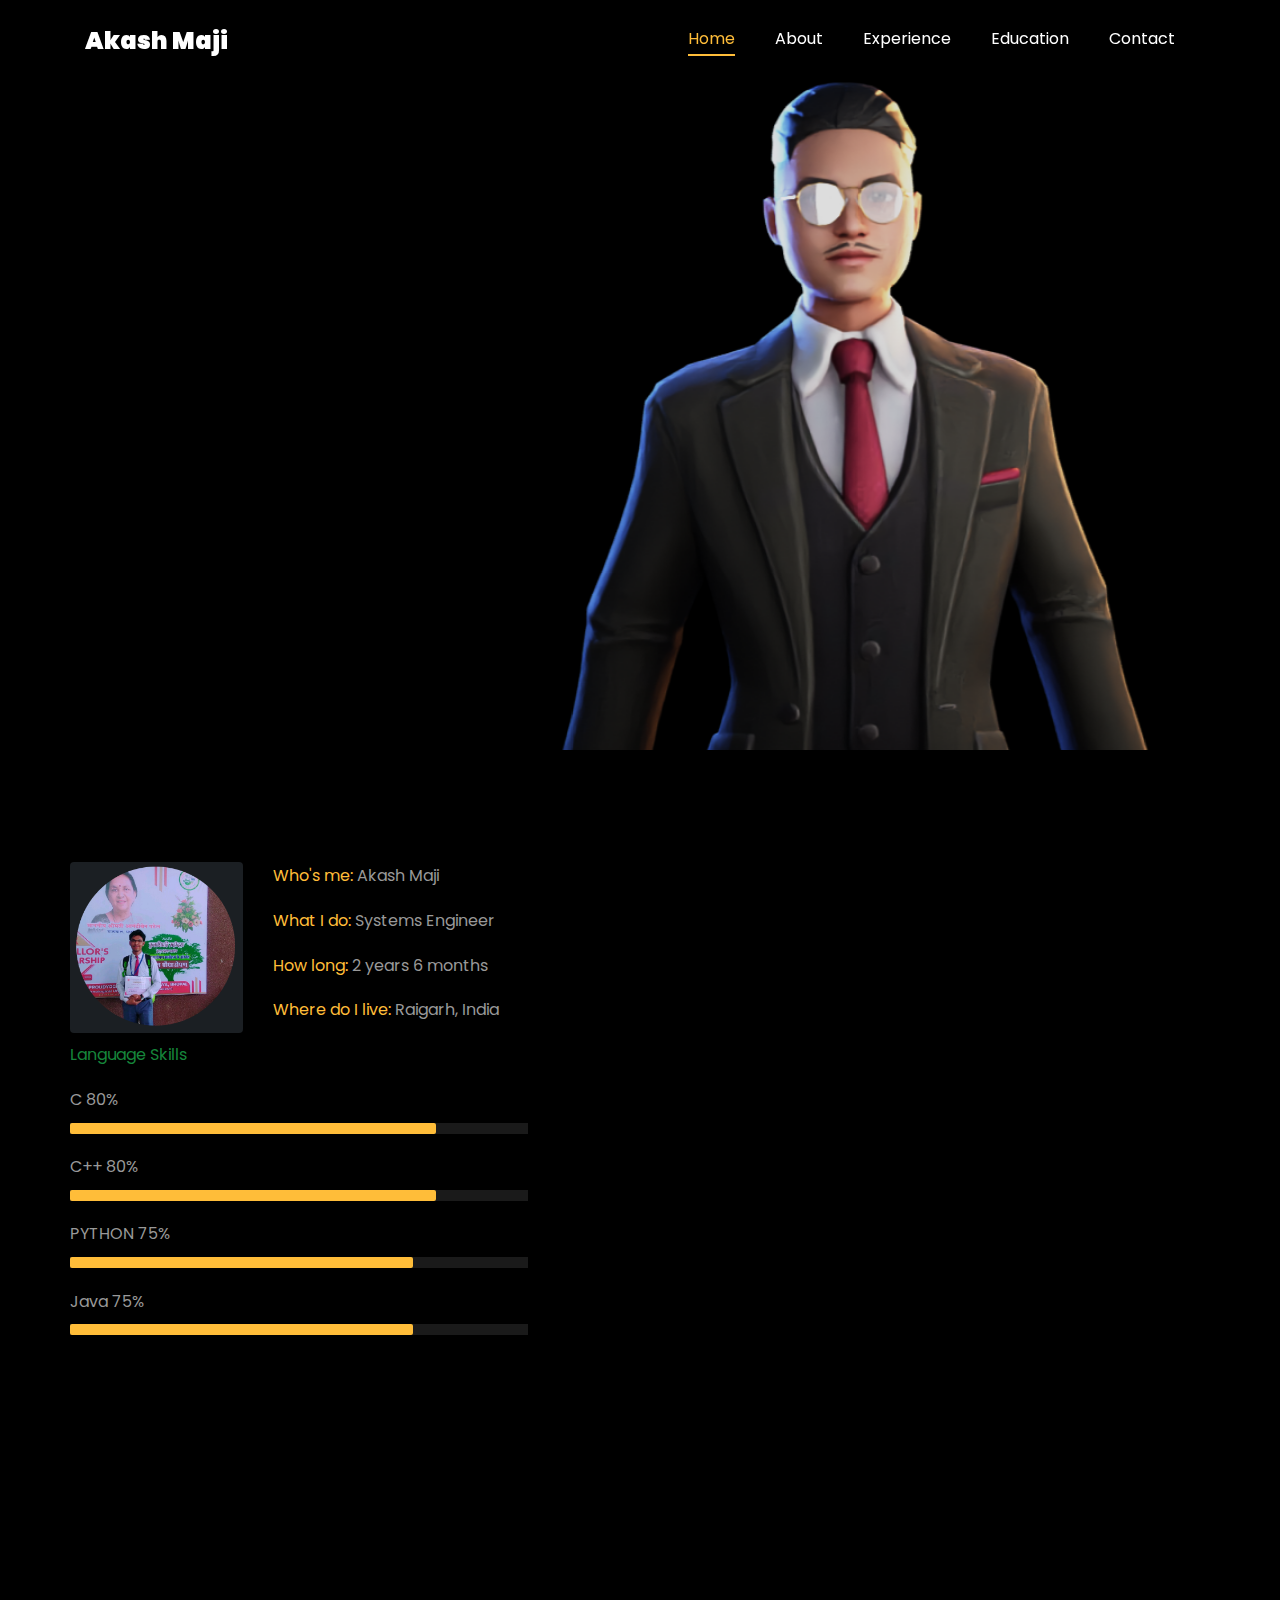
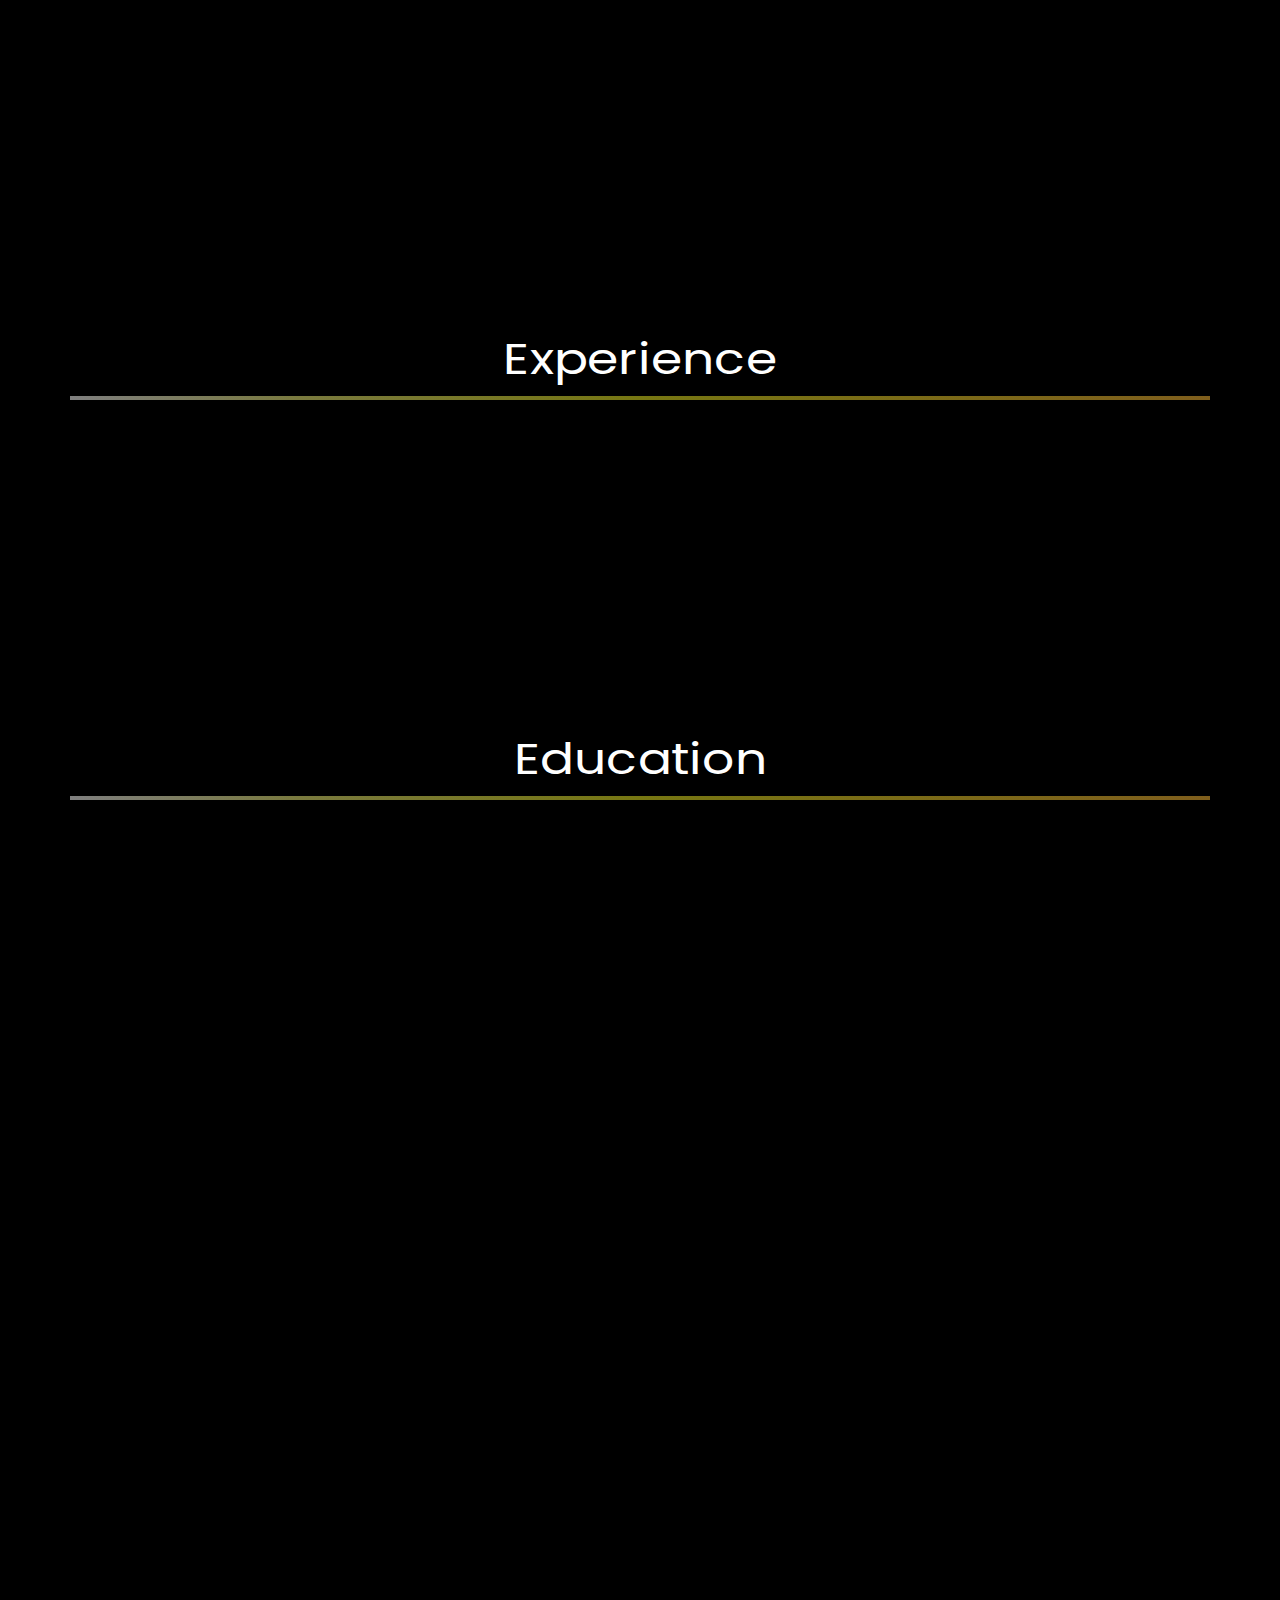
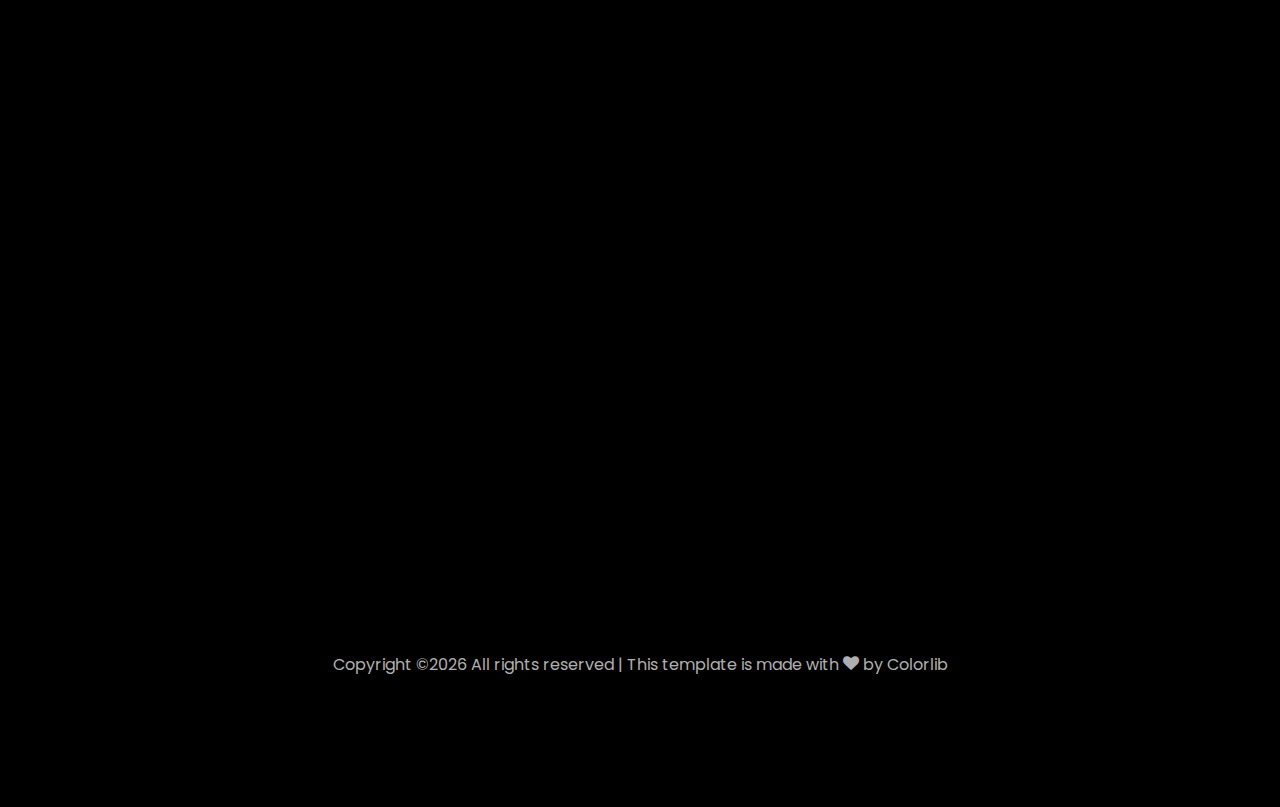
==== index.html @ e478dc2d "Website Changes" ====
<!DOCTYPE html>
<html lang="en">
  <head>
    <title>Akash Maji</title>
    <meta charset="utf-8">
    <meta name="viewport" content="width=device-width, initial-scale=1, shrink-to-fit=no">
    
    <link href="https://fonts.googleapis.com/css?family=Poppins:100,200,300,400,500,600,700,800,900" rel="stylesheet">

    <link rel="stylesheet" href="css/open-iconic-bootstrap.min.css">
    <link rel="stylesheet" href="css/animate.css">
    
    <link rel="stylesheet" href="css/owl.carousel.min.css">
    <link rel="stylesheet" href="css/owl.theme.default.min.css">
    <link rel="stylesheet" href="css/magnific-popup.css">

    <link rel="stylesheet" href="css/aos.css">

    <link rel="stylesheet" href="css/ionicons.min.css">
    
    <link rel="stylesheet" href="css/flaticon.css">
    <link rel="stylesheet" href="css/icomoon.css">
    <link rel="stylesheet" href="css/style.css">



<style>

/*======================================
//--//-->   ABOUT
======================================*/

.about-mf .box-shadow-full {
  padding-top: 4rem;
  padding-bottom: 4rem;
}

.about-mf .about-img {
  margin-bottom: 2rem;
}

.about-mf .about-img img {
  margin-left: 10px;
}


.skill-mf .progress {
  /* background-color: #cde1f8; */
  margin: .5rem 0 1.2rem 0;
  border-radius: 0;
  height: .7rem;
}

.skill-mf .progress .progress-bar {
  height: .7rem;
  background-color: #ffbd39;
}


/* Animation styles */
#typing-animation {
  position: relative;
  font-size: 30px;
  font-weight: bold;
  color: rgb(255, 255, 255);
  overflow: hidden;
  white-space: nowrap;
  animation: typing 3s steps(20, end) infinite;
}

#typing-animation:before {
  content: "";
  /* position: absolute; */
  top: 0;
  left: 0;
  width: 0;
  height: 100%;
  background-color: #ccc;
  animation: typing-cursor 0.5s ease-in-out infinite;
}

@keyframes typing {
  from {
    width: 0;
  }
  to {
    width: 100%;
  }
}

@keyframes typing-cursor {
  from {
    width: 5px;
  }
  to {
    width: 0;
  }
}


/* project image zoom effect */

.zoom-effect {
  overflow: hidden;
  transition: transform 0.3s ease-out;
}

.zoom-effect:hover {
  transform: scale(1.1);
}


</style>


  </head>
  <body data-spy="scroll" data-target=".site-navbar-target" data-offset="300">
	  
	  
    <nav class="navbar navbar-expand-lg navbar-dark ftco_navbar ftco-navbar-light site-navbar-target" id="ftco-navbar">
	    <div class="container">
	      <a class="navbar-brand" href="index.html">Akash Maji</a>
	      <button class="navbar-toggler js-fh5co-nav-toggle fh5co-nav-toggle" type="button" data-toggle="collapse" data-target="#ftco-nav" aria-controls="ftco-nav" aria-expanded="false" aria-label="Toggle navigation">
	        <span class="oi oi-menu"></span> Menu
	      </button>

	      <div class="collapse navbar-collapse" id="ftco-nav">
	        <ul class="navbar-nav nav ml-auto">
	          <li class="nav-item"><a href="#home-section" class="nav-link"><span>Home</span></a></li>
	          <li class="nav-item"><a href="#about-section" class="nav-link"><span>About</span></a></li>
	          <li class="nav-item"><a href="#resume-section" class="nav-link"><span>Experience</span></a></li>
	          <li class="nav-item"><a href="#project-section" class="nav-link"><span>Education</span></a></li>
	          <li class="nav-item"><a href="#contact-section" class="nav-link"><span>Contact</span></a></li>
	        </ul>
	      </div>
	    </div>
	  </nav>
	  <section id="home-section" class="hero">
		  <div class="home-slider  owl-carousel">
	       <div class="slider-item ">
	      	<div class="overlay"></div>
	         <div class="container">
	          <div class="row d-md-flex no-gutters slider-text align-items-end justify-content-end" data-scrollax-parent="true">
	          	<div class="one-third js-fullheight order-md-last img" style="background-image:url(images/avatar.png);">
	          	 <div class="overlay"></div>
	          	</div>
		          <div class="one-forth d-flex  align-items-center ftco-animate" data-scrollax=" properties: { translateY: '70%' }">
		          	<div class="text">
		          		<span class="subheading">Namaste!</span>
			            <h1 class="mb-4 mt-3">I'm <span>Akash Maji</span></h1>

						<!-- Element to contain animated typing -->
						<span id="typing-animation"></span>

						<script>

						// Initialize the typing animation
						const typingAnimationElement = document.getElementById('typing-animation');

						// Create an array of typing text
						const typingTexts = [
						'Computer Science Engineer ',
						'Systems Engineer ',
						'Hobbyist   ',
						];

						// Create a function to display the typing animation for a given text
						function playTypingAnimation(text) {
						// Loop through each character and add it to the element
						for (let i = 0; i < text.length; i++) {
							setTimeout(() => {
							typingAnimationElement.textContent += text[i];
							}, i * 200); // Increase the delay to slow down the typing animation
						}

						// Once the animation is complete, reset the text and start over
						setTimeout(() => {
							typingAnimationElement.textContent = '';
							playTypingAnimation(typingTexts[(typingTexts.indexOf(text) + 1) % typingTexts.length]);
						}, text.length * 200);
						}

						// Start the typing animation loop
						playTypingAnimation(typingTexts[0]);

						</script>

						<br>
						<br>
			            <h2>A Software Engineer</h2>
						<!-- <h2 class="d-flex" style="margin-bottom: 0">With over 5 years of experience</h2> -->
						<!-- <br> -->
			            <p>
							<!-- <a href="https://www.youtube.com/@RishabhMishraOfficial" class="btn btn-primary py-3 px-4">YouTube</a>  -->
							<!-- <a href="https://github.com/akashmaji946" class="btn btn-primary py-3 px-4">My GitHub Profile</a></p> -->
							<a href="https://www.linkedin.com/in/akashmaji946/" class="btn btn-primary py-3 px-3">LinkedIn Profile</a></p>
		            </div>
		          </div>
	        	</div>
	        </div>
	      </div>
		</div>
    </section>



    <section class="ftco-about img ftco-section ftco-no-pb" id="about-section">
    	<div class="container">
			<div class="row">
				<div class="row d-flex align-items-stretch">
				<!-- <div class="row d-flex"> -->
					<div class="col-md-6 col-lg-5 d-flex">
						<div class="img-about img d-flex align-items-stretch">
							<div class="overlay">
								<div class="row">
									<div class="col-sm-6 col-md-5">
									  <div class="about-img">
										<img src="images/about.png" class="img-fluid rounded b-shadow-a" alt="">
									  </div>
									</div>
									<!-- Details next to profile image -->
									<div class="col-sm-6 col-md-7">
									  <div class="about-info">
										<p><span class="title-s" style="color:#ffbd39">Who's me: </span> <span>Akash Maji</span></p>
										<p><span class="title-s" style="color:#ffbd39">What I do: </span> <span>Systems Engineer</span></p>
										<p><span class="title-s" style="color:#ffbd39">How long: </span> <span>2 years 6 months</span></p>
										<p><span class="title-s" style="color:#ffbd39">Where do I live: </span> <span>Raigarh, India</span></p>
									  </div>
									</div>
								  </div>

								<div class="skill-mf">
									<p class="title-s" style="color:#16863b">Language Skills</p>
									<span>C</span> <span class="pull-right">80%</span>
									<div class="progress">
										<div class="progress-bar" role="progressbar" style="width: 80%;" aria-valuenow="95" aria-valuemin="0"
											aria-valuemax="100"></div>
									</div>

									<span>C++</span> <span class="pull-right">80%</span>
									<div class="progress">
										<div class="progress-bar" role="progressbar" style="width: 80%;" aria-valuenow="95" aria-valuemin="0"
											aria-valuemax="100"></div>
									</div>
									
									<span>PYTHON</span> <span class="pull-right">75%</span>
									<div class="progress">
										<div class="progress-bar" role="progressbar" style="width: 75%" aria-valuenow="85" aria-valuemin="0"
											aria-valuemax="100"></div>
									</div>
									
									<span>Java</span> <span class="pull-right">75%</span>
									<div class="progress">
										<div class="progress-bar" role="progressbar" style="width: 75%" aria-valuenow="90" aria-valuemin="0"
											aria-valuemax="100"></div>
									</div>
									
									
								</div>
							</div>
						</div>
					</div>
					
					<div class="col-md-6 col-lg-7 pl-lg-5 pb-5">
						<div class="row justify-content-start pb-3">
							<div class="col-md-12 heading-section ftco-animate">
								
								<h1 class="big">About</h1>
								<h2 class="mb-4">About Me</h2>
								
								<p> Systems Engineer @ TCS Digital | Technocrat @ Technocrats TIT Group | OCAJP Certified | 2 x Oracle Cloud Certified | 1 x Microsoft Azure Certified | ML & DS Enthusiast</p>
								<ul class="about-info mt-4 px-md-0 px-2">
									<li class="d-flex"><span>Job Profile:</span> <span>Systems Engineer</span></li>
									<li class="d-flex"><span>Job Domain:</span> <span>CMI (Communication, Media & Information)</span></li>
									<li class="d-flex"><span>Education:</span> <span style="color:#05bcc9">Bachelor of Technology in Computer Science</span></li>
									<li class="d-flex"><span>Language:</span> <span>English, Hindi, Bengali</span></li>
									<li class="d-flex"><span>Dev Tools:</span> <span>VS Code, Intellij, STS</span></li>
									<li class="d-flex"><span>Minor Skills:</span> <span>Cloud, Git</span></li>
									<li class="d-flex"><span>Interest:</span> <span>Computer Science, Teaching, Reading</span></li>
									
								</ul>
							</div>
						</div>


						<div class="counter-wrap ftco-animate d-flex mt-md-3">
							<div class="text">
								<p class="mb-4">
									<span class="number" data-number="45">0</span> <span>+</span>
									<span>&nbsp; GitHub Repos Created</span>
								</p>
								
								<p><a href="https://github.com/akashmaji946" class="btn btn-primary py-3 px-4">My GitHub Profile</a></p>
							</div>
						</div>
					</div>
				</div>
			</div>
		</div>
    </section>



	
    <section class="ftco-section ftco-no-pb" id="resume-section">
    	<div class="container">
    		<div class="row justify-content-center pb-5">
          <div class="col-md-10 heading-section text-center ftco-animate">
          	<h1 class="big big-2">Know Me</h1>
            <h2 class="mb-4">Know Me</h2>
            <p>Graduate Computer Science Engineer @ Technocrats Institute of Technology and Science | Systems Engineer @ TCS Digital | Tech Enthusiast | Passionate Learner and Educationist and Hobbyist | Cloud; AI/ML; Data Science; Data Analysis | Believe In Almighty</p>
          </div>
        </div>

		<div class="row">
			<h1 class="big-4">Experience</h1>
			<div class="underline"></div>
		</div>
		<br>
		
		<div class="row">
				<div class="col-md-6">


				</div>

				<div class="col-md-6">
					<div class="resume-wrap ftco-animate">
						<span class="date">Aug 2021 - Present</span>
						<h2>System Engineer</h2>
						<span class="position">Tata Consultancy Services |  Full-time</span>
						<span class="position">Indore, Madhya Pradesh, India</span>
					</div>

				</div>
			</div>
			

		<br>
		<br>

		<div class="row" id="edu-section">
			<h1 class="big-4">Education</h1>
			<div class="underline"></div>
		</div>
		<br>
		
			<div class="row">
    			<div class="col-md-6">
    				<div class="resume-wrap ftco-animate">
    					<span class="date">2017-2021</span>
    					<h2>Bachelor of Technology</h2>
    					<span class="position">Rajiv Gandhi Technological University, Bhopal</span>
    					<p class="mt-4">Grade: First class distinction.</p>
    				</div>
    			</div>

    			<div class="col-md-6">
    				<div class="resume-wrap ftco-animate">
    					<span class="date">2015-2017</span>
    					<h2>Higher Secondary School</h2>
    					<span class="position">Krishna Public School, Bhilai</span>
    					<p class="mt-4">Grade: First class distinction.</p>
    				</div>
				</div>
    		</div>

    		<div class="row justify-content-center mt-5">
    			<div class="col-md-6 text-center ftco-animate">
    				<p><a href="#" class="btn btn-primary py-4 px-5">Go To Top</a></p>
    			</div>
    		</div>
    	</div>
    </section>

 
    <section class="ftco-section contact-section ftco-no-pb" id="contact-section">
      <div class="container">
      	<div class="row justify-content-center mb-5 pb-3">
          <div class="col-md-7 heading-section text-center ftco-animate">
            <h1 class="big big-2">Contact</h1>
            <h2 class="mb-4">Contact Me</h2>
            <p>Below are the details to reach out to me!</p>
          </div>
        </div>

        <div class="row d-flex contact-info mb-5">
          <div class="col-md-6 col-lg-3 d-flex ftco-animate">
          	<div class="align-self-stretch box p-4 text-center">
          		<div class="icon d-flex align-items-center justify-content-center">
          			<span class="icon-map-signs"></span>
          		</div>
          		<h3 class="mb-4">Address</h3>
	            <p>Raigarh, India</p>
	          </div>
          </div>
          <div class="col-md-6 col-lg-3 d-flex ftco-animate">
          	<div class="align-self-stretch box p-4 text-center">
          		<div class="icon d-flex align-items-center justify-content-center">
          			<span class="icon-phone2"></span>
          		</div>
          		<h3 class="mb-4">Contact Number</h3>
	            <p><a href="tel://0101010101">+ 91-9131697371</a></p>
	          </div>
          </div>
          <div class="col-md-6 col-lg-3 d-flex ftco-animate">
          	<div class="align-self-stretch box p-4 text-center">
          		<div class="icon d-flex align-items-center justify-content-center">
          			<span class="icon-paper-plane"></span>
          		</div>
          		<h3 class="mb-4">Email Address</h3>
	            <p><a href="mailto:info@yoursite.com">akashmaji946@gmail.com</a></p>
	          </div>
          </div>
          <div class="col-md-6 col-lg-3 d-flex ftco-animate">
          	<div class="align-self-stretch box p-4 text-center">
          		<div class="icon d-flex align-items-center justify-content-center">
          			<span class="icon-globe"></span>
          		</div>
          		<h3 class="mb-4">Download Resume</h3>
	            <p><a href="https://drive.google.com/file/d/19h0nJ-nstOkYVUGF7LP3Ba_CGFflJNrq/view?usp=sharing">GDrive Link</a></p>
	          </div>
          </div>

		  <div class="container">
			<br>
			<br>
			<div class="row justify-content-center">
				<div class="col-md-7 ftco-animate text-center">
					<h2>Have a<span> Question?  </span> <a href="https://forms.gle/mdHUtSHmraERFZBy7" class="btn btn-primary py-3 px-5">Click Here</a> </h2>
				</div>
			</div>
				<br>
					<ul class="ftco-footer-social list-unstyled d-flex justify-content-center align-items-center mb-0">
					  <li class="ftco-animate normal-txt">Find me on  </li>
					  <!-- <li class="ftco-animate"><a href="https://www.youtube.com/@RishabhMishraOfficial"><span class="icon-youtube"></span></a></li> -->
					  <li class="ftco-animate"><a href="https://www.linkedin.com/in/akashmaji946/"><span class="icon-linkedin"></span></a></li>  
					  <!-- <li class="ftco-animate"><a href="https://twitter.com/rishabhnmishra"><span class="icon-twitter"></span></a></li> -->
					  <li class="ftco-animate"><a href="https://facebook.com/akashmaji7771"><span class="icon-facebook"></span></a></li>
				      <!-- <li class="ftco-animate"><a href="https://www.instagram.com/rishabhnmishra/"><span class="icon-instagram"></span></a></li> -->
					</ul>
				<br>
		   </div>
   </div>
 </section>


 
	
    <footer class="ftco-footer ftco-section">
		<div class="container">
		  <div class="row">
			<div class="col-md-12 text-center">
  
			  <p><!-- Link back to Colorlib can't be removed. Template is licensed under CC BY 3.0. -->
	Copyright &copy;<script>document.write(new Date().getFullYear());</script> All rights reserved | This template is made with <i class="icon-heart color-danger" aria-hidden="true"></i> by <a href="https://colorlib.com" target="_blank">Colorlib</a>
	<!-- Link back to Colorlib can't be removed. Template is licensed under CC BY 3.0. --></p>
			</div>
		  </div>
		</div>
	  </footer>


  <!-- loader -->
  <div id="ftco-loader" class="show fullscreen"><svg class="circular" width="48px" height="48px"><circle class="path-bg" cx="24" cy="24" r="22" fill="none" stroke-width="4" stroke="#eeeeee"/><circle class="path" cx="24" cy="24" r="22" fill="none" stroke-width="4" stroke-miterlimit="10" stroke="#F96D00"/></svg></div>


  <script src="js/jquery.min.js"></script>
  <script src="js/jquery-migrate-3.0.1.min.js"></script>
  <script src="js/popper.min.js"></script>
  <script src="js/bootstrap.min.js"></script>
  <script src="js/jquery.easing.1.3.js"></script>
  <script src="js/jquery.waypoints.min.js"></script>
  <script src="js/jquery.stellar.min.js"></script>
  <script src="js/owl.carousel.min.js"></script>
  <script src="js/jquery.magnific-popup.min.js"></script>
  <script src="js/aos.js"></script>
  <script src="js/jquery.animateNumber.min.js"></script>
  <script src="js/scrollax.min.js"></script>
  
  <script src="js/main.js"></script>
    
  </body>
</html>
---- css/flaticon.css ----
/*
  	Flaticon icon font: Flaticon
  	Creation date: 04/01/2019 13:45
  	*/


@font-face {
  font-family: "Flaticon";
  src: url("../fonts/flaticon/font/Flaticon.eot");
  src: url("../fonts/flaticon/font/Flaticon.eot?#iefix") format("embedded-opentype"),
       url("../fonts/flaticon/font/Flaticon.woff") format("woff"),
       url("../fonts/flaticon/font/Flaticon.ttf") format("truetype"),
       url("../fonts/flaticon/font/Flaticon.svg#Flaticon") format("svg");
  font-weight: normal;
  font-style: normal;
}

@media screen and (-webkit-min-device-pixel-ratio:0) {
  @font-face {
    font-family: "Flaticon";
    src: url("../fonts/flaticon/font/Flaticon.svg#Flaticon") format("svg");
  }
}

[class^="flaticon-"]:before, [class*=" flaticon-"]:before,
[class^="flaticon-"]:after, [class*=" flaticon-"]:after {   
  font-family: Flaticon;
  font-style: normal;
  font-weight: normal;
  font-variant: normal;
  text-transform: none;
  line-height: 1;

  /* Better Font Rendering =========== */
  -webkit-font-smoothing: antialiased;
  -moz-osx-font-smoothing: grayscale;
}

.flaticon-ideas:before { content: "\f100"; }
.flaticon-flasks:before { content: "\f101"; }
.flaticon-analysis:before { content: "\f102"; }
.flaticon-ux-design:before { content: "\f103"; }
.flaticon-web-design:before { content: "\f104"; }
.flaticon-idea:before { content: "\f105"; }
.flaticon-innovation:before { content: "\f106"; }
---- css/icomoon.css ----
@font-face {
  font-family: 'icomoon';
  src:  url('../fonts/icomoon/icomoon.eot?6tt51o');
  src:  url('../fonts/icomoon/icomoon.eot?6tt51o#iefix') format('embedded-opentype'),
    url('../fonts/icomoon/icomoon.ttf?6tt51o') format('truetype'),
    url('../fonts/icomoon/icomoon.woff?6tt51o') format('woff'),
    url('../fonts/icomoon/icomoon.svg?6tt51o#icomoon') format('svg');
  font-weight: normal;
  font-style: normal;
}

[class^="icon-"], [class*=" icon-"] {
  /* use !important to prevent issues with browser extensions that change fonts */
  font-family: 'icomoon' !important;
  speak: none;
  font-style: normal;
  font-weight: normal;
  font-variant: normal;
  text-transform: none;
  line-height: 1;

  /* Better Font Rendering =========== */
  -webkit-font-smoothing: antialiased;
  -moz-osx-font-smoothing: grayscale;
}

.icon-asterisk:before {
  content: "\f069";
}
.icon-plus:before {
  content: "\f067";
}
.icon-question:before {
  content: "\f128";
}
.icon-minus:before {
  content: "\f068";
}
.icon-glass:before {
  content: "\f000";
}
.icon-music:before {
  content: "\f001";
}
.icon-search:before {
  content: "\f002";
}
.icon-envelope-o:before {
  content: "\f003";
}
.icon-heart:before {
  content: "\f004";
}
.icon-star:before {
  content: "\f005";
}
.icon-star-o:before {
  content: "\f006";
}
.icon-user:before {
  content: "\f007";
}
.icon-film:before {
  content: "\f008";
}
.icon-th-large:before {
  content: "\f009";
}
.icon-th:before {
  content: "\f00a";
}
.icon-th-list:before {
  content: "\f00b";
}
.icon-check:before {
  content: "\f00c";
}
.icon-close:before {
  content: "\f00d";
}
.icon-remove:before {
  content: "\f00d";
}
.icon-times:before {
  content: "\f00d";
}
.icon-search-plus:before {
  content: "\f00e";
}
.icon-search-minus:before {
  content: "\f010";
}
.icon-power-off:before {
  content: "\f011";
}
.icon-signal:before {
  content: "\f012";
}
.icon-cog:before {
  content: "\f013";
}
.icon-gear:before {
  content: "\f013";
}
.icon-trash-o:before {
  content: "\f014";
}
.icon-home:before {
  content: "\f015";
}
.icon-file-o:before {
  content: "\f016";
}
.icon-clock-o:before {
  content: "\f017";
}
.icon-road:before {
  content: "\f018";
}
.icon-download:before {
  content: "\f019";
}
.icon-arrow-circle-o-down:before {
  content: "\f01a";
}
.icon-arrow-circle-o-up:before {
  content: "\f01b";
}
.icon-inbox:before {
  content: "\f01c";
}
.icon-play-circle-o:before {
  content: "\f01d";
}
.icon-repeat:before {
  content: "\f01e";
}
.icon-rotate-right:before {
  content: "\f01e";
}
.icon-refresh:before {
  content: "\f021";
}
.icon-list-alt:before {
  content: "\f022";
}
.icon-lock:before {
  content: "\f023";
}
.icon-flag:before {
  content: "\f024";
}
.icon-headphones:before {
  content: "\f025";
}
.icon-volume-off:before {
  content: "\f026";
}
.icon-volume-down:before {
  content: "\f027";
}
.icon-volume-up:before {
  content: "\f028";
}
.icon-qrcode:before {
  content: "\f029";
}
.icon-barcode:before {
  content: "\f02a";
}
.icon-tag:before {
  content: "\f02b";
}
.icon-tags:before {
  content: "\f02c";
}
.icon-book:before {
  content: "\f02d";
}
.icon-bookmark:before {
  content: "\f02e";
}
.icon-print:before {
  content: "\f02f";
}
.icon-camera:before {
  content: "\f030";
}
.icon-font:before {
  content: "\f031";
}
.icon-bold:before {
  content: "\f032";
}
.icon-italic:before {
  content: "\f033";
}
.icon-text-height:before {
  content: "\f034";
}
.icon-text-width:before {
  content: "\f035";
}
.icon-align-left:before {
  content: "\f036";
}
.icon-align-center:before {
  content: "\f037";
}
.icon-align-right:before {
  content: "\f038";
}
.icon-align-justify:before {
  content: "\f039";
}
.icon-list:before {
  content: "\f03a";
}
.icon-dedent:before {
  content: "\f03b";
}
.icon-outdent:before {
  content: "\f03b";
}
.icon-indent:before {
  content: "\f03c";
}
.icon-video-camera:before {
  content: "\f03d";
}
.icon-image:before {
  content: "\f03e";
}
.icon-photo:before {
  content: "\f03e";
}
.icon-picture-o:before {
  content: "\f03e";
}
.icon-pencil:before {
  content: "\f040";
}
.icon-map-marker:before {
  content: "\f041";
}
.icon-adjust:before {
  content: "\f042";
}
.icon-tint:before {
  content: "\f043";
}
.icon-edit:before {
  content: "\f044";
}
.icon-pencil-square-o:before {
  content: "\f044";
}
.icon-share-square-o:before {
  content: "\f045";
}
.icon-check-square-o:before {
  content: "\f046";
}
.icon-arrows:before {
  content: "\f047";
}
.icon-step-backward:before {
  content: "\f048";
}
.icon-fast-backward:before {
  content: "\f049";
}
.icon-backward:before {
  content: "\f04a";
}
.icon-play:before {
  content: "\f04b";
}
.icon-pause:before {
  content: "\f04c";
}
.icon-stop:before {
  content: "\f04d";
}
.icon-forward:before {
  content: "\f04e";
}
.icon-fast-forward:before {
  content: "\f050";
}
.icon-step-forward:before {
  content: "\f051";
}
.icon-eject:before {
  content: "\f052";
}
.icon-chevron-left:before {
  content: "\f053";
}
.icon-chevron-right:before {
  content: "\f054";
}
.icon-plus-circle:before {
  content: "\f055";
}
.icon-minus-circle:before {
  content: "\f056";
}
.icon-times-circle:before {
  content: "\f057";
}
.icon-check-circle:before {
  content: "\f058";
}
.icon-question-circle:before {
  content: "\f059";
}
.icon-info-circle:before {
  content: "\f05a";
}
.icon-crosshairs:before {
  content: "\f05b";
}
.icon-times-circle-o:before {
  content: "\f05c";
}
.icon-check-circle-o:before {
  content: "\f05d";
}
.icon-ban:before {
  content: "\f05e";
}
.icon-arrow-left:before {
  content: "\f060";
}
.icon-arrow-right:before {
  content: "\f061";
}
.icon-arrow-up:before {
  content: "\f062";
}
.icon-arrow-down:before {
  content: "\f063";
}
.icon-mail-forward:before {
  content: "\f064";
}
.icon-share:before {
  content: "\f064";
}
.icon-expand:before {
  content: "\f065";
}
.icon-compress:before {
  content: "\f066";
}
.icon-exclamation-circle:before {
  content: "\f06a";
}
.icon-gift:before {
  content: "\f06b";
}
.icon-leaf:before {
  content: "\f06c";
}
.icon-fire:before {
  content: "\f06d";
}
.icon-eye:before {
  content: "\f06e";
}
.icon-eye-slash:before {
  content: "\f070";
}
.icon-exclamation-triangle:before {
  content: "\f071";
}
.icon-warning:before {
  content: "\f071";
}
.icon-plane:before {
  content: "\f072";
}
.icon-calendar:before {
  content: "\f073";
}
.icon-random:before {
  content: "\f074";
}
.icon-comment:before {
  content: "\f075";
}
.icon-magnet:before {
  content: "\f076";
}
.icon-chevron-up:before {
  content: "\f077";
}
.icon-chevron-down:before {
  content: "\f078";
}
.icon-retweet:before {
  content: "\f079";
}
.icon-shopping-cart:before {
  content: "\f07a";
}
.icon-folder:before {
  content: "\f07b";
}
.icon-folder-open:before {
  content: "\f07c";
}
.icon-arrows-v:before {
  content: "\f07d";
}
.icon-arrows-h:before {
  content: "\f07e";
}
.icon-bar-chart:before {
  content: "\f080";
}
.icon-bar-chart-o:before {
  content: "\f080";
}
.icon-twitter-square:before {
  content: "\f081";
}
.icon-facebook-square:before {
  content: "\f082";
}
.icon-camera-retro:before {
  content: "\f083";
}
.icon-key:before {
  content: "\f084";
}
.icon-cogs:before {
  content: "\f085";
}
.icon-gears:before {
  content: "\f085";
}
.icon-comments:before {
  content: "\f086";
}
.icon-thumbs-o-up:before {
  content: "\f087";
}
.icon-thumbs-o-down:before {
  content: "\f088";
}
.icon-star-half:before {
  content: "\f089";
}
.icon-heart-o:before {
  content: "\f08a";
}
.icon-sign-out:before {
  content: "\f08b";
}
.icon-linkedin-square:before {
  content: "\f08c";
}
.icon-thumb-tack:before {
  content: "\f08d";
}
.icon-external-link:before {
  content: "\f08e";
}
.icon-sign-in:before {
  content: "\f090";
}
.icon-trophy:before {
  content: "\f091";
}
.icon-github-square:before {
  content: "\f092";
}
.icon-upload:before {
  content: "\f093";
}
.icon-lemon-o:before {
  content: "\f094";
}
.icon-phone:before {
  content: "\f095";
}
.icon-square-o:before {
  content: "\f096";
}
.icon-bookmark-o:before {
  content: "\f097";
}
.icon-phone-square:before {
  content: "\f098";
}
.icon-twitter:before {
  content: "\f099";
}
.icon-facebook:before {
  content: "\f09a";
}
.icon-facebook-f:before {
  content: "\f09a";
}
.icon-github:before {
  content: "\f09b";
}
.icon-unlock:before {
  content: "\f09c";
}
.icon-credit-card:before {
  content: "\f09d";
}
.icon-feed:before {
  content: "\f09e";
}
.icon-rss:before {
  content: "\f09e";
}
.icon-hdd-o:before {
  content: "\f0a0";
}
.icon-bullhorn:before {
  content: "\f0a1";
}
.icon-bell-o:before {
  content: "\f0a2";
}
.icon-certificate:before {
  content: "\f0a3";
}
.icon-hand-o-right:before {
  content: "\f0a4";
}
.icon-hand-o-left:before {
  content: "\f0a5";
}
.icon-hand-o-up:before {
  content: "\f0a6";
}
.icon-hand-o-down:before {
  content: "\f0a7";
}
.icon-arrow-circle-left:before {
  content: "\f0a8";
}
.icon-arrow-circle-right:before {
  content: "\f0a9";
}
.icon-arrow-circle-up:before {
  content: "\f0aa";
}
.icon-arrow-circle-down:before {
  content: "\f0ab";
}
.icon-globe:before {
  content: "\f0ac";
}
.icon-wrench:before {
  content: "\f0ad";
}
.icon-tasks:before {
  content: "\f0ae";
}
.icon-filter:before {
  content: "\f0b0";
}
.icon-briefcase:before {
  content: "\f0b1";
}
.icon-arrows-alt:before {
  content: "\f0b2";
}
.icon-group:before {
  content: "\f0c0";
}
.icon-users:before {
  content: "\f0c0";
}
.icon-chain:before {
  content: "\f0c1";
}
.icon-link:before {
  content: "\f0c1";
}
.icon-cloud:before {
  content: "\f0c2";
}
.icon-flask:before {
  content: "\f0c3";
}
.icon-cut:before {
  content: "\f0c4";
}
.icon-scissors:before {
  content: "\f0c4";
}
.icon-copy:before {
  content: "\f0c5";
}
.icon-files-o:before {
  content: "\f0c5";
}
.icon-paperclip:before {
  content: "\f0c6";
}
.icon-floppy-o:before {
  content: "\f0c7";
}
.icon-save:before {
  content: "\f0c7";
}
.icon-square:before {
  content: "\f0c8";
}
.icon-bars:before {
  content: "\f0c9";
}
.icon-navicon:before {
  content: "\f0c9";
}
.icon-reorder:before {
  content: "\f0c9";
}
.icon-list-ul:before {
  content: "\f0ca";
}
.icon-list-ol:before {
  content: "\f0cb";
}
.icon-strikethrough:before {
  content: "\f0cc";
}
.icon-underline:before {
  content: "\f0cd";
}
.icon-table:before {
  content: "\f0ce";
}
.icon-magic:before {
  content: "\f0d0";
}
.icon-truck:before {
  content: "\f0d1";
}
.icon-pinterest:before {
  content: "\f0d2";
}
.icon-pinterest-square:before {
  content: "\f0d3";
}
.icon-google-plus-square:before {
  content: "\f0d4";
}
.icon-google-plus:before {
  content: "\f0d5";
}
.icon-money:before {
  content: "\f0d6";
}
.icon-caret-down:before {
  content: "\f0d7";
}
.icon-caret-up:before {
  content: "\f0d8";
}
.icon-caret-left:before {
  content: "\f0d9";
}
.icon-caret-right:before {
  content: "\f0da";
}
.icon-columns:before {
  content: "\f0db";
}
.icon-sort:before {
  content: "\f0dc";
}
.icon-unsorted:before {
  content: "\f0dc";
}
.icon-sort-desc:before {
  content: "\f0dd";
}
.icon-sort-down:before {
  content: "\f0dd";
}
.icon-sort-asc:before {
  content: "\f0de";
}
.icon-sort-up:before {
  content: "\f0de";
}
.icon-envelope:before {
  content: "\f0e0";
}
.icon-linkedin:before {
  content: "\f0e1";
}
.icon-rotate-left:before {
  content: "\f0e2";
}
.icon-undo:before {
  content: "\f0e2";
}
.icon-gavel:before {
  content: "\f0e3";
}
.icon-legal:before {
  content: "\f0e3";
}
.icon-dashboard:before {
  content: "\f0e4";
}
.icon-tachometer:before {
  content: "\f0e4";
}
.icon-comment-o:before {
  content: "\f0e5";
}
.icon-comments-o:before {
  content: "\f0e6";
}
.icon-bolt:before {
  content: "\f0e7";
}
.icon-flash:before {
  content: "\f0e7";
}
.icon-sitemap:before {
  content: "\f0e8";
}
.icon-umbrella:before {
  content: "\f0e9";
}
.icon-clipboard:before {
  content: "\f0ea";
}
.icon-paste:before {
  content: "\f0ea";
}
.icon-lightbulb-o:before {
  content: "\f0eb";
}
.icon-exchange:before {
  content: "\f0ec";
}
.icon-cloud-download:before {
  content: "\f0ed";
}
.icon-cloud-upload:before {
  content: "\f0ee";
}
.icon-user-md:before {
  content: "\f0f0";
}
.icon-stethoscope:before {
  content: "\f0f1";
}
.icon-suitcase:before {
  content: "\f0f2";
}
.icon-bell:before {
  content: "\f0f3";
}
.icon-coffee:before {
  content: "\f0f4";
}
.icon-cutlery:before {
  content: "\f0f5";
}
.icon-file-text-o:before {
  content: "\f0f6";
}
.icon-building-o:before {
  content: "\f0f7";
}
.icon-hospital-o:before {
  content: "\f0f8";
}
.icon-ambulance:before {
  content: "\f0f9";
}
.icon-medkit:before {
  content: "\f0fa";
}
.icon-fighter-jet:before {
  content: "\f0fb";
}
.icon-beer:before {
  content: "\f0fc";
}
.icon-h-square:before {
  content: "\f0fd";
}
.icon-plus-square:before {
  content: "\f0fe";
}
.icon-angle-double-left:before {
  content: "\f100";
}
.icon-angle-double-right:before {
  content: "\f101";
}
.icon-angle-double-up:before {
  content: "\f102";
}
.icon-angle-double-down:before {
  content: "\f103";
}
.icon-angle-left:before {
  content: "\f104";
}
.icon-angle-right:before {
  content: "\f105";
}
.icon-angle-up:before {
  content: "\f106";
}
.icon-angle-down:before {
  content: "\f107";
}
.icon-desktop:before {
  content: "\f108";
}
.icon-laptop:before {
  content: "\f109";
}
.icon-tablet:before {
  content: "\f10a";
}
.icon-mobile:before {
  content: "\f10b";
}
.icon-mobile-phone:before {
  content: "\f10b";
}
.icon-circle-o:before {
  content: "\f10c";
}
.icon-quote-left:before {
  content: "\f10d";
}
.icon-quote-right:before {
  content: "\f10e";
}
.icon-spinner:before {
  content: "\f110";
}
.icon-circle:before {
  content: "\f111";
}
.icon-mail-reply:before {
  content: "\f112";
}
.icon-reply:before {
  content: "\f112";
}
.icon-github-alt:before {
  content: "\f113";
}
.icon-folder-o:before {
  content: "\f114";
}
.icon-folder-open-o:before {
  content: "\f115";
}
.icon-smile-o:before {
  content: "\f118";
}
.icon-frown-o:before {
  content: "\f119";
}
.icon-meh-o:before {
  content: "\f11a";
}
.icon-gamepad:before {
  content: "\f11b";
}
.icon-keyboard-o:before {
  content: "\f11c";
}
.icon-flag-o:before {
  content: "\f11d";
}
.icon-flag-checkered:before {
  content: "\f11e";
}
.icon-terminal:before {
  content: "\f120";
}
.icon-code:before {
  content: "\f121";
}
.icon-mail-reply-all:before {
  content: "\f122";
}
.icon-reply-all:before {
  content: "\f122";
}
.icon-star-half-empty:before {
  content: "\f123";
}
.icon-star-half-full:before {
  content: "\f123";
}
.icon-star-half-o:before {
  content: "\f123";
}
.icon-location-arrow:before {
  content: "\f124";
}
.icon-crop:before {
  content: "\f125";
}
.icon-code-fork:before {
  content: "\f126";
}
.icon-chain-broken:before {
  content: "\f127";
}
.icon-unlink:before {
  content: "\f127";
}
.icon-info:before {
  content: "\f129";
}
.icon-exclamation:before {
  content: "\f12a";
}
.icon-superscript:before {
  content: "\f12b";
}
.icon-subscript:before {
  content: "\f12c";
}
.icon-eraser:before {
  content: "\f12d";
}
.icon-puzzle-piece:before {
  content: "\f12e";
}
.icon-microphone:before {
  content: "\f130";
}
.icon-microphone-slash:before {
  content: "\f131";
}
.icon-shield:before {
  content: "\f132";
}
.icon-calendar-o:before {
  content: "\f133";
}
.icon-fire-extinguisher:before {
  content: "\f134";
}
.icon-rocket:before {
  content: "\f135";
}
.icon-maxcdn:before {
  content: "\f136";
}
.icon-chevron-circle-left:before {
  content: "\f137";
}
.icon-chevron-circle-right:before {
  content: "\f138";
}
.icon-chevron-circle-up:before {
  content: "\f139";
}
.icon-chevron-circle-down:before {
  content: "\f13a";
}
.icon-html5:before {
  content: "\f13b";
}
.icon-css3:before {
  content: "\f13c";
}
.icon-anchor:before {
  content: "\f13d";
}
.icon-unlock-alt:before {
  content: "\f13e";
}
.icon-bullseye:before {
  content: "\f140";
}
.icon-ellipsis-h:before {
  content: "\f141";
}
.icon-ellipsis-v:before {
  content: "\f142";
}
.icon-rss-square:before {
  content: "\f143";
}
.icon-play-circle:before {
  content: "\f144";
}
.icon-ticket:before {
  content: "\f145";
}
.icon-minus-square:before {
  content: "\f146";
}
.icon-minus-square-o:before {
  content: "\f147";
}
.icon-level-up:before {
  content: "\f148";
}
.icon-level-down:before {
  content: "\f149";
}
.icon-check-square:before {
  content: "\f14a";
}
.icon-pencil-square:before {
  content: "\f14b";
}
.icon-external-link-square:before {
  content: "\f14c";
}
.icon-share-square:before {
  content: "\f14d";
}
.icon-compass:before {
  content: "\f14e";
}
.icon-caret-square-o-down:before {
  content: "\f150";
}
.icon-toggle-down:before {
  content: "\f150";
}
.icon-caret-square-o-up:before {
  content: "\f151";
}
.icon-toggle-up:before {
  content: "\f151";
}
.icon-caret-square-o-right:before {
  content: "\f152";
}
.icon-toggle-right:before {
  content: "\f152";
}
.icon-eur:before {
  content: "\f153";
}
.icon-euro:before {
  content: "\f153";
}
.icon-gbp:before {
  content: "\f154";
}
.icon-dollar:before {
  content: "\f155";
}
.icon-usd:before {
  content: "\f155";
}
.icon-inr:before {
  content: "\f156";
}
.icon-rupee:before {
  content: "\f156";
}
.icon-cny:before {
  content: "\f157";
}
.icon-jpy:before {
  content: "\f157";
}
.icon-rmb:before {
  content: "\f157";
}
.icon-yen:before {
  content: "\f157";
}
.icon-rouble:before {
  content: "\f158";
}
.icon-rub:before {
  content: "\f158";
}
.icon-ruble:before {
  content: "\f158";
}
.icon-krw:before {
  content: "\f159";
}
.icon-won:before {
  content: "\f159";
}
.icon-bitcoin:before {
  content: "\f15a";
}
.icon-btc:before {
  content: "\f15a";
}
.icon-file:before {
  content: "\f15b";
}
.icon-file-text:before {
  content: "\f15c";
}
.icon-sort-alpha-asc:before {
  content: "\f15d";
}
.icon-sort-alpha-desc:before {
  content: "\f15e";
}
.icon-sort-amount-asc:before {
  content: "\f160";
}
.icon-sort-amount-desc:before {
  content: "\f161";
}
.icon-sort-numeric-asc:before {
  content: "\f162";
}
.icon-sort-numeric-desc:before {
  content: "\f163";
}
.icon-thumbs-up:before {
  content: "\f164";
}
.icon-thumbs-down:before {
  content: "\f165";
}
.icon-youtube-square:before {
  content: "\f166";
}
.icon-youtube:before {
  content: "\f167";
}
.icon-xing:before {
  content: "\f168";
}
.icon-xing-square:before {
  content: "\f169";
}
.icon-youtube-play:before {
  content: "\f16a";
}
.icon-dropbox:before {
  content: "\f16b";
}
.icon-stack-overflow:before {
  content: "\f16c";
}
.icon-instagram:before {
  content: "\f16d";
}
.icon-flickr:before {
  content: "\f16e";
}
.icon-adn:before {
  content: "\f170";
}
.icon-bitbucket:before {
  content: "\f171";
}
.icon-bitbucket-square:before {
  content: "\f172";
}
.icon-tumblr:before {
  content: "\f173";
}
.icon-tumblr-square:before {
  content: "\f174";
}
.icon-long-arrow-down:before {
  content: "\f175";
}
.icon-long-arrow-up:before {
  content: "\f176";
}
.icon-long-arrow-left:before {
  content: "\f177";
}
.icon-long-arrow-right:before {
  content: "\f178";
}
.icon-apple:before {
  content: "\f179";
}
.icon-windows:before {
  content: "\f17a";
}
.icon-android:before {
  content: "\f17b";
}
.icon-linux:before {
  content: "\f17c";
}
.icon-dribbble:before {
  content: "\f17d";
}
.icon-skype:before {
  content: "\f17e";
}
.icon-foursquare:before {
  content: "\f180";
}
.icon-trello:before {
  content: "\f181";
}
.icon-female:before {
  content: "\f182";
}
.icon-male:before {
  content: "\f183";
}
.icon-gittip:before {
  content: "\f184";
}
.icon-gratipay:before {
  content: "\f184";
}
.icon-sun-o:before {
  content: "\f185";
}
.icon-moon-o:before {
  content: "\f186";
}
.icon-archive:before {
  content: "\f187";
}
.icon-bug:before {
  content: "\f188";
}
.icon-vk:before {
  content: "\f189";
}
.icon-weibo:before {
  content: "\f18a";
}
.icon-renren:before {
  content: "\f18b";
}
.icon-pagelines:before {
  content: "\f18c";
}
.icon-stack-exchange:before {
  content: "\f18d";
}
.icon-arrow-circle-o-right:before {
  content: "\f18e";
}
.icon-arrow-circle-o-left:before {
  content: "\f190";
}
.icon-caret-square-o-left:before {
  content: "\f191";
}
.icon-toggle-left:before {
  content: "\f191";
}
.icon-dot-circle-o:before {
  content: "\f192";
}
.icon-wheelchair:before {
  content: "\f193";
}
.icon-vimeo-square:before {
  content: "\f194";
}
.icon-try:before {
  content: "\f195";
}
.icon-turkish-lira:before {
  content: "\f195";
}
.icon-plus-square-o:before {
  content: "\f196";
}
.icon-space-shuttle:before {
  content: "\f197";
}
.icon-slack:before {
  content: "\f198";
}
.icon-envelope-square:before {
  content: "\f199";
}
.icon-wordpress:before {
  content: "\f19a";
}
.icon-openid:before {
  content: "\f19b";
}
.icon-bank:before {
  content: "\f19c";
}
.icon-institution:before {
  content: "\f19c";
}
.icon-university:before {
  content: "\f19c";
}
.icon-graduation-cap:before {
  content: "\f19d";
}
.icon-mortar-board:before {
  content: "\f19d";
}
.icon-yahoo:before {
  content: "\f19e";
}
.icon-google:before {
  content: "\f1a0";
}
.icon-reddit:before {
  content: "\f1a1";
}
.icon-reddit-square:before {
  content: "\f1a2";
}
.icon-stumbleupon-circle:before {
  content: "\f1a3";
}
.icon-stumbleupon:before {
  content: "\f1a4";
}
.icon-delicious:before {
  content: "\f1a5";
}
.icon-digg:before {
  content: "\f1a6";
}
.icon-pied-piper-pp:before {
  content: "\f1a7";
}
.icon-pied-piper-alt:before {
  content: "\f1a8";
}
.icon-drupal:before {
  content: "\f1a9";
}
.icon-joomla:before {
  content: "\f1aa";
}
.icon-language:before {
  content: "\f1ab";
}
.icon-fax:before {
  content: "\f1ac";
}
.icon-building:before {
  content: "\f1ad";
}
.icon-child:before {
  content: "\f1ae";
}
.icon-paw:before {
  content: "\f1b0";
}
.icon-spoon:before {
  content: "\f1b1";
}
.icon-cube:before {
  content: "\f1b2";
}
.icon-cubes:before {
  content: "\f1b3";
}
.icon-behance:before {
  content: "\f1b4";
}
.icon-behance-square:before {
  content: "\f1b5";
}
.icon-steam:before {
  content: "\f1b6";
}
.icon-steam-square:before {
  content: "\f1b7";
}
.icon-recycle:before {
  content: "\f1b8";
}
.icon-automobile:before {
  content: "\f1b9";
}
.icon-car:before {
  content: "\f1b9";
}
.icon-cab:before {
  content: "\f1ba";
}
.icon-taxi:before {
  content: "\f1ba";
}
.icon-tree:before {
  content: "\f1bb";
}
.icon-spotify:before {
  content: "\f1bc";
}
.icon-deviantart:before {
  content: "\f1bd";
}
.icon-soundcloud:before {
  content: "\f1be";
}
.icon-database:before {
  content: "\f1c0";
}
.icon-file-pdf-o:before {
  content: "\f1c1";
}
.icon-file-word-o:before {
  content: "\f1c2";
}
.icon-file-excel-o:before {
  content: "\f1c3";
}
.icon-file-powerpoint-o:before {
  content: "\f1c4";
}
.icon-file-image-o:before {
  content: "\f1c5";
}
.icon-file-photo-o:before {
  content: "\f1c5";
}
.icon-file-picture-o:before {
  content: "\f1c5";
}
.icon-file-archive-o:before {
  content: "\f1c6";
}
.icon-file-zip-o:before {
  content: "\f1c6";
}
.icon-file-audio-o:before {
  content: "\f1c7";
}
.icon-file-sound-o:before {
  content: "\f1c7";
}
.icon-file-movie-o:before {
  content: "\f1c8";
}
.icon-file-video-o:before {
  content: "\f1c8";
}
.icon-file-code-o:before {
  content: "\f1c9";
}
.icon-vine:before {
  content: "\f1ca";
}
.icon-codepen:before {
  content: "\f1cb";
}
.icon-jsfiddle:before {
  content: "\f1cc";
}
.icon-life-bouy:before {
  content: "\f1cd";
}
.icon-life-buoy:before {
  content: "\f1cd";
}
.icon-life-ring:before {
  content: "\f1cd";
}
.icon-life-saver:before {
  content: "\f1cd";
}
.icon-support:before {
  content: "\f1cd";
}
.icon-circle-o-notch:before {
  content: "\f1ce";
}
.icon-ra:before {
  content: "\f1d0";
}
.icon-rebel:before {
  content: "\f1d0";
}
.icon-resistance:before {
  content: "\f1d0";
}
.icon-empire:before {
  content: "\f1d1";
}
.icon-ge:before {
  content: "\f1d1";
}
.icon-git-square:before {
  content: "\f1d2";
}
.icon-git:before {
  content: "\f1d3";
}
.icon-hacker-news:before {
  content: "\f1d4";
}
.icon-y-combinator-square:before {
  content: "\f1d4";
}
.icon-yc-square:before {
  content: "\f1d4";
}
.icon-tencent-weibo:before {
  content: "\f1d5";
}
.icon-qq:before {
  content: "\f1d6";
}
.icon-wechat:before {
  content: "\f1d7";
}
.icon-weixin:before {
  content: "\f1d7";
}
.icon-paper-plane:before {
  content: "\f1d8";
}
.icon-send:before {
  content: "\f1d8";
}
.icon-paper-plane-o:before {
  content: "\f1d9";
}
.icon-send-o:before {
  content: "\f1d9";
}
.icon-history:before {
  content: "\f1da";
}
.icon-circle-thin:before {
  content: "\f1db";
}
.icon-header:before {
  content: "\f1dc";
}
.icon-paragraph:before {
  content: "\f1dd";
}
.icon-sliders:before {
  content: "\f1de";
}
.icon-share-alt:before {
  content: "\f1e0";
}
.icon-share-alt-square:before {
  content: "\f1e1";
}
.icon-bomb:before {
  content: "\f1e2";
}
.icon-futbol-o:before {
  content: "\f1e3";
}
.icon-soccer-ball-o:before {
  content: "\f1e3";
}
.icon-tty:before {
  content: "\f1e4";
}
.icon-binoculars:before {
  content: "\f1e5";
}
.icon-plug:before {
  content: "\f1e6";
}
.icon-slideshare:before {
  content: "\f1e7";
}
.icon-twitch:before {
  content: "\f1e8";
}
.icon-yelp:before {
  content: "\f1e9";
}
.icon-newspaper-o:before {
  content: "\f1ea";
}
.icon-wifi:before {
  content: "\f1eb";
}
.icon-calculator:before {
  content: "\f1ec";
}
.icon-paypal:before {
  content: "\f1ed";
}
.icon-google-wallet:before {
  content: "\f1ee";
}
.icon-cc-visa:before {
  content: "\f1f0";
}
.icon-cc-mastercard:before {
  content: "\f1f1";
}
.icon-cc-discover:before {
  content: "\f1f2";
}
.icon-cc-amex:before {
  content: "\f1f3";
}
.icon-cc-paypal:before {
  content: "\f1f4";
}
.icon-cc-stripe:before {
  content: "\f1f5";
}
.icon-bell-slash:before {
  content: "\f1f6";
}
.icon-bell-slash-o:before {
  content: "\f1f7";
}
.icon-trash:before {
  content: "\f1f8";
}
.icon-copyright:before {
  content: "\f1f9";
}
.icon-at:before {
  content: "\f1fa";
}
.icon-eyedropper:before {
  content: "\f1fb";
}
.icon-paint-brush:before {
  content: "\f1fc";
}
.icon-birthday-cake:before {
  content: "\f1fd";
}
.icon-area-chart:before {
  content: "\f1fe";
}
.icon-pie-chart:before {
  content: "\f200";
}
.icon-line-chart:before {
  content: "\f201";
}
.icon-lastfm:before {
  content: "\f202";
}
.icon-lastfm-square:before {
  content: "\f203";
}
.icon-toggle-off:before {
  content: "\f204";
}
.icon-toggle-on:before {
  content: "\f205";
}
.icon-bicycle:before {
  content: "\f206";
}
.icon-bus:before {
  content: "\f207";
}
.icon-ioxhost:before {
  content: "\f208";
}
.icon-angellist:before {
  content: "\f209";
}
.icon-cc:before {
  content: "\f20a";
}
.icon-ils:before {
  content: "\f20b";
}
.icon-shekel:before {
  content: "\f20b";
}
.icon-sheqel:before {
  content: "\f20b";
}
.icon-meanpath:before {
  content: "\f20c";
}
.icon-buysellads:before {
  content: "\f20d";
}
.icon-connectdevelop:before {
  content: "\f20e";
}
.icon-dashcube:before {
  content: "\f210";
}
.icon-forumbee:before {
  content: "\f211";
}
.icon-leanpub:before {
  content: "\f212";
}
.icon-sellsy:before {
  content: "\f213";
}
.icon-shirtsinbulk:before {
  content: "\f214";
}
.icon-simplybuilt:before {
  content: "\f215";
}
.icon-skyatlas:before {
  content: "\f216";
}
.icon-cart-plus:before {
  content: "\f217";
}
.icon-cart-arrow-down:before {
  content: "\f218";
}
.icon-diamond:before {
  content: "\f219";
}
.icon-ship:before {
  content: "\f21a";
}
.icon-user-secret:before {
  content: "\f21b";
}
.icon-motorcycle:before {
  content: "\f21c";
}
.icon-street-view:before {
  content: "\f21d";
}
.icon-heartbeat:before {
  content: "\f21e";
}
.icon-venus:before {
  content: "\f221";
}
.icon-mars:before {
  content: "\f222";
}
.icon-mercury:before {
  content: "\f223";
}
.icon-intersex:before {
  content: "\f224";
}
.icon-transgender:before {
  content: "\f224";
}
.icon-transgender-alt:before {
  content: "\f225";
}
.icon-venus-double:before {
  content: "\f226";
}
.icon-mars-double:before {
  content: "\f227";
}
.icon-venus-mars:before {
  content: "\f228";
}
.icon-mars-stroke:before {
  content: "\f229";
}
.icon-mars-stroke-v:before {
  content: "\f22a";
}
.icon-mars-stroke-h:before {
  content: "\f22b";
}
.icon-neuter:before {
  content: "\f22c";
}
.icon-genderless:before {
  content: "\f22d";
}
.icon-facebook-official:before {
  content: "\f230";
}
.icon-pinterest-p:before {
  content: "\f231";
}
.icon-whatsapp:before {
  content: "\f232";
}
.icon-server:before {
  content: "\f233";
}
.icon-user-plus:before {
  content: "\f234";
}
.icon-user-times:before {
  content: "\f235";
}
.icon-bed:before {
  content: "\f236";
}
.icon-hotel:before {
  content: "\f236";
}
.icon-viacoin:before {
  content: "\f237";
}
.icon-train:before {
  content: "\f238";
}
.icon-subway:before {
  content: "\f239";
}
.icon-medium:before {
  content: "\f23a";
}
.icon-y-combinator:before {
  content: "\f23b";
}
.icon-yc:before {
  content: "\f23b";
}
.icon-optin-monster:before {
  content: "\f23c";
}
.icon-opencart:before {
  content: "\f23d";
}
.icon-expeditedssl:before {
  content: "\f23e";
}
.icon-battery:before {
  content: "\f240";
}
.icon-battery-4:before {
  content: "\f240";
}
.icon-battery-full:before {
  content: "\f240";
}
.icon-battery-3:before {
  content: "\f241";
}
.icon-battery-three-quarters:before {
  content: "\f241";
}
.icon-battery-2:before {
  content: "\f242";
}
.icon-battery-half:before {
  content: "\f242";
}
.icon-battery-1:before {
  content: "\f243";
}
.icon-battery-quarter:before {
  content: "\f243";
}
.icon-battery-0:before {
  content: "\f244";
}
.icon-battery-empty:before {
  content: "\f244";
}
.icon-mouse-pointer:before {
  content: "\f245";
}
.icon-i-cursor:before {
  content: "\f246";
}
.icon-object-group:before {
  content: "\f247";
}
.icon-object-ungroup:before {
  content: "\f248";
}
.icon-sticky-note:before {
  content: "\f249";
}
.icon-sticky-note-o:before {
  content: "\f24a";
}
.icon-cc-jcb:before {
  content: "\f24b";
}
.icon-cc-diners-club:before {
  content: "\f24c";
}
.icon-clone:before {
  content: "\f24d";
}
.icon-balance-scale:before {
  content: "\f24e";
}
.icon-hourglass-o:before {
  content: "\f250";
}
.icon-hourglass-1:before {
  content: "\f251";
}
.icon-hourglass-start:before {
  content: "\f251";
}
.icon-hourglass-2:before {
  content: "\f252";
}
.icon-hourglass-half:before {
  content: "\f252";
}
.icon-hourglass-3:before {
  content: "\f253";
}
.icon-hourglass-end:before {
  content: "\f253";
}
.icon-hourglass:before {
  content: "\f254";
}
.icon-hand-grab-o:before {
  content: "\f255";
}
.icon-hand-rock-o:before {
  content: "\f255";
}
.icon-hand-paper-o:before {
  content: "\f256";
}
.icon-hand-stop-o:before {
  content: "\f256";
}
.icon-hand-scissors-o:before {
  content: "\f257";
}
.icon-hand-lizard-o:before {
  content: "\f258";
}
.icon-hand-spock-o:before {
  content: "\f259";
}
.icon-hand-pointer-o:before {
  content: "\f25a";
}
.icon-hand-peace-o:before {
  content: "\f25b";
}
.icon-trademark:before {
  content: "\f25c";
}
.icon-registered:before {
  content: "\f25d";
}
.icon-creative-commons:before {
  content: "\f25e";
}
.icon-gg:before {
  content: "\f260";
}
.icon-gg-circle:before {
  content: "\f261";
}
.icon-tripadvisor:before {
  content: "\f262";
}
.icon-odnoklassniki:before {
  content: "\f263";
}
.icon-odnoklassniki-square:before {
  content: "\f264";
}
.icon-get-pocket:before {
  content: "\f265";
}
.icon-wikipedia-w:before {
  content: "\f266";
}
.icon-safari:before {
  content: "\f267";
}
.icon-chrome:before {
  content: "\f268";
}
.icon-firefox:before {
  content: "\f269";
}
.icon-opera:before {
  content: "\f26a";
}
.icon-internet-explorer:before {
  content: "\f26b";
}
.icon-television:before {
  content: "\f26c";
}
.icon-tv:before {
  content: "\f26c";
}
.icon-contao:before {
  content: "\f26d";
}
.icon-500px:before {
  content: "\f26e";
}
.icon-amazon:before {
  content: "\f270";
}
.icon-calendar-plus-o:before {
  content: "\f271";
}
.icon-calendar-minus-o:before {
  content: "\f272";
}
.icon-calendar-times-o:before {
  content: "\f273";
}
.icon-calendar-check-o:before {
  content: "\f274";
}
.icon-industry:before {
  content: "\f275";
}
.icon-map-pin:before {
  content: "\f276";
}
.icon-map-signs:before {
  content: "\f277";
}
.icon-map-o:before {
  content: "\f278";
}
.icon-map:before {
  content: "\f279";
}
.icon-commenting:before {
  content: "\f27a";
}
.icon-commenting-o:before {
  content: "\f27b";
}
.icon-houzz:before {
  content: "\f27c";
}
.icon-vimeo:before {
  content: "\f27d";
}
.icon-black-tie:before {
  content: "\f27e";
}
.icon-fonticons:before {
  content: "\f280";
}
.icon-reddit-alien:before {
  content: "\f281";
}
.icon-edge:before {
  content: "\f282";
}
.icon-credit-card-alt:before {
  content: "\f283";
}
.icon-codiepie:before {
  content: "\f284";
}
.icon-modx:before {
  content: "\f285";
}
.icon-fort-awesome:before {
  content: "\f286";
}
.icon-usb:before {
  content: "\f287";
}
.icon-product-hunt:before {
  content: "\f288";
}
.icon-mixcloud:before {
  content: "\f289";
}
.icon-scribd:before {
  content: "\f28a";
}
.icon-pause-circle:before {
  content: "\f28b";
}
.icon-pause-circle-o:before {
  content: "\f28c";
}
.icon-stop-circle:before {
  content: "\f28d";
}
.icon-stop-circle-o:before {
  content: "\f28e";
}
.icon-shopping-bag:before {
  content: "\f290";
}
.icon-shopping-basket:before {
  content: "\f291";
}
.icon-hashtag:before {
  content: "\f292";
}
.icon-bluetooth:before {
  content: "\f293";
}
.icon-bluetooth-b:before {
  content: "\f294";
}
.icon-percent:before {
  content: "\f295";
}
.icon-gitlab:before {
  content: "\f296";
}
.icon-wpbeginner:before {
  content: "\f297";
}
.icon-wpforms:before {
  content: "\f298";
}
.icon-envira:before {
  content: "\f299";
}
.icon-universal-access:before {
  content: "\f29a";
}
.icon-wheelchair-alt:before {
  content: "\f29b";
}
.icon-question-circle-o:before {
  content: "\f29c";
}
.icon-blind:before {
  content: "\f29d";
}
.icon-audio-description:before {
  content: "\f29e";
}
.icon-volume-control-phone:before {
  content: "\f2a0";
}
.icon-braille:before {
  content: "\f2a1";
}
.icon-assistive-listening-systems:before {
  content: "\f2a2";
}
.icon-american-sign-language-interpreting:before {
  content: "\f2a3";
}
.icon-asl-interpreting:before {
  content: "\f2a3";
}
.icon-deaf:before {
  content: "\f2a4";
}
.icon-deafness:before {
  content: "\f2a4";
}
.icon-hard-of-hearing:before {
  content: "\f2a4";
}
.icon-glide:before {
  content: "\f2a5";
}
.icon-glide-g:before {
  content: "\f2a6";
}
.icon-sign-language:before {
  content: "\f2a7";
}
.icon-signing:before {
  content: "\f2a7";
}
.icon-low-vision:before {
  content: "\f2a8";
}
.icon-viadeo:before {
  content: "\f2a9";
}
.icon-viadeo-square:before {
  content: "\f2aa";
}
.icon-snapchat:before {
  content: "\f2ab";
}
.icon-snapchat-ghost:before {
  content: "\f2ac";
}
.icon-snapchat-square:before {
  content: "\f2ad";
}
.icon-pied-piper:before {
  content: "\f2ae";
}
.icon-first-order:before {
  content: "\f2b0";
}
.icon-yoast:before {
  content: "\f2b1";
}
.icon-themeisle:before {
  content: "\f2b2";
}
.icon-google-plus-circle:before {
  content: "\f2b3";
}
.icon-google-plus-official:before {
  content: "\f2b3";
}
.icon-fa:before {
  content: "\f2b4";
}
.icon-font-awesome:before {
  content: "\f2b4";
}
.icon-handshake-o:before {
  content: "\f2b5";
}
.icon-envelope-open:before {
  content: "\f2b6";
}
.icon-envelope-open-o:before {
  content: "\f2b7";
}
.icon-linode:before {
  content: "\f2b8";
}
.icon-address-book:before {
  content: "\f2b9";
}
.icon-address-book-o:before {
  content: "\f2ba";
}
.icon-address-card:before {
  content: "\f2bb";
}
.icon-vcard:before {
  content: "\f2bb";
}
.icon-address-card-o:before {
  content: "\f2bc";
}
.icon-vcard-o:before {
  content: "\f2bc";
}
.icon-user-circle:before {
  content: "\f2bd";
}
.icon-user-circle-o:before {
  content: "\f2be";
}
.icon-user-o:before {
  content: "\f2c0";
}
.icon-id-badge:before {
  content: "\f2c1";
}
.icon-drivers-license:before {
  content: "\f2c2";
}
.icon-id-card:before {
  content: "\f2c2";
}
.icon-drivers-license-o:before {
  content: "\f2c3";
}
.icon-id-card-o:before {
  content: "\f2c3";
}
.icon-quora:before {
  content: "\f2c4";
}
.icon-free-code-camp:before {
  content: "\f2c5";
}
.icon-telegram:before {
  content: "\f2c6";
}
.icon-thermometer:before {
  content: "\f2c7";
}
.icon-thermometer-4:before {
  content: "\f2c7";
}
.icon-thermometer-full:before {
  content: "\f2c7";
}
.icon-thermometer-3:before {
  content: "\f2c8";
}
.icon-thermometer-three-quarters:before {
  content: "\f2c8";
}
.icon-thermometer-2:before {
  content: "\f2c9";
}
.icon-thermometer-half:before {
  content: "\f2c9";
}
.icon-thermometer-1:before {
  content: "\f2ca";
}
.icon-thermometer-quarter:before {
  content: "\f2ca";
}
.icon-thermometer-0:before {
  content: "\f2cb";
}
.icon-thermometer-empty:before {
  content: "\f2cb";
}
.icon-shower:before {
  content: "\f2cc";
}
.icon-bath:before {
  content: "\f2cd";
}
.icon-bathtub:before {
  content: "\f2cd";
}
.icon-s15:before {
  content: "\f2cd";
}
.icon-podcast:before {
  content: "\f2ce";
}
.icon-window-maximize:before {
  content: "\f2d0";
}
.icon-window-minimize:before {
  content: "\f2d1";
}
.icon-window-restore:before {
  content: "\f2d2";
}
.icon-times-rectangle:before {
  content: "\f2d3";
}
.icon-window-close:before {
  content: "\f2d3";
}
.icon-times-rectangle-o:before {
  content: "\f2d4";
}
.icon-window-close-o:before {
  content: "\f2d4";
}
.icon-bandcamp:before {
  content: "\f2d5";
}
.icon-grav:before {
  content: "\f2d6";
}
.icon-etsy:before {
  content: "\f2d7";
}
.icon-imdb:before {
  content: "\f2d8";
}
.icon-ravelry:before {
  content: "\f2d9";
}
.icon-eercast:before {
  content: "\f2da";
}
.icon-microchip:before {
  content: "\f2db";
}
.icon-snowflake-o:before {
  content: "\f2dc";
}
.icon-superpowers:before {
  content: "\f2dd";
}
.icon-wpexplorer:before {
  content: "\f2de";
}
.icon-meetup:before {
  content: "\f2e0";
}
.icon-3d_rotation:before {
  content: "\e84d";
}
.icon-ac_unit:before {
  content: "\eb3b";
}
.icon-alarm:before {
  content: "\e855";
}
.icon-access_alarms:before {
  content: "\e191";
}
.icon-schedule:before {
  content: "\e8b5";
}
.icon-accessibility:before {
  content: "\e84e";
}
.icon-accessible:before {
  content: "\e914";
}
.icon-account_balance:before {
  content: "\e84f";
}
.icon-account_balance_wallet:before {
  content: "\e850";
}
.icon-account_box:before {
  content: "\e851";
}
.icon-account_circle:before {
  content: "\e853";
}
.icon-adb:before {
  content: "\e60e";
}
.icon-add:before {
  content: "\e145";
}
.icon-add_a_photo:before {
  content: "\e439";
}
.icon-alarm_add:before {
  content: "\e856";
}
.icon-add_alert:before {
  content: "\e003";
}
.icon-add_box:before {
  content: "\e146";
}
.icon-add_circle:before {
  content: "\e147";
}
.icon-control_point:before {
  content: "\e3ba";
}
.icon-add_location:before {
  content: "\e567";
}
.icon-add_shopping_cart:before {
  content: "\e854";
}
.icon-queue:before {
  content: "\e03c";
}
.icon-add_to_queue:before {
  content: "\e05c";
}
.icon-adjust2:before {
  content: "\e39e";
}
.icon-airline_seat_flat:before {
  content: "\e630";
}
.icon-airline_seat_flat_angled:before {
  content: "\e631";
}
.icon-airline_seat_individual_suite:before {
  content: "\e632";
}
.icon-airline_seat_legroom_extra:before {
  content: "\e633";
}
.icon-airline_seat_legroom_normal:before {
  content: "\e634";
}
.icon-airline_seat_legroom_reduced:before {
  content: "\e635";
}
.icon-airline_seat_recline_extra:before {
  content: "\e636";
}
.icon-airline_seat_recline_normal:before {
  content: "\e637";
}
.icon-flight:before {
  content: "\e539";
}
.icon-airplanemode_inactive:before {
  content: "\e194";
}
.icon-airplay:before {
  content: "\e055";
}
.icon-airport_shuttle:before {
  content: "\eb3c";
}
.icon-alarm_off:before {
  content: "\e857";
}
.icon-alarm_on:before {
  content: "\e858";
}
.icon-album:before {
  content: "\e019";
}
.icon-all_inclusive:before {
  content: "\eb3d";
}
.icon-all_out:before {
  content: "\e90b";
}
.icon-android2:before {
  content: "\e859";
}
.icon-announcement:before {
  content: "\e85a";
}
.icon-apps:before {
  content: "\e5c3";
}
.icon-archive2:before {
  content: "\e149";
}
.icon-arrow_back:before {
  content: "\e5c4";
}
.icon-arrow_downward:before {
  content: "\e5db";
}
.icon-arrow_drop_down:before {
  content: "\e5c5";
}
.icon-arrow_drop_down_circle:before {
  content: "\e5c6";
}
.icon-arrow_drop_up:before {
  content: "\e5c7";
}
.icon-arrow_forward:before {
  content: "\e5c8";
}
.icon-arrow_upward:before {
  content: "\e5d8";
}
.icon-art_track:before {
  content: "\e060";
}
.icon-aspect_ratio:before {
  content: "\e85b";
}
.icon-poll:before {
  content: "\e801";
}
.icon-assignment:before {
  content: "\e85d";
}
.icon-assignment_ind:before {
  content: "\e85e";
}
.icon-assignment_late:before {
  content: "\e85f";
}
.icon-assignment_return:before {
  content: "\e860";
}
.icon-assignment_returned:before {
  content: "\e861";
}
.icon-assignment_turned_in:before {
  content: "\e862";
}
.icon-assistant:before {
  content: "\e39f";
}
.icon-flag2:before {
  content: "\e153";
}
.icon-attach_file:before {
  content: "\e226";
}
.icon-attach_money:before {
  content: "\e227";
}
.icon-attachment:before {
  content: "\e2bc";
}
.icon-audiotrack:before {
  content: "\e3a1";
}
.icon-autorenew:before {
  content: "\e863";
}
.icon-av_timer:before {
  content: "\e01b";
}
.icon-backspace:before {
  content: "\e14a";
}
.icon-cloud_upload:before {
  content: "\e2c3";
}
.icon-battery_alert:before {
  content: "\e19c";
}
.icon-battery_charging_full:before {
  content: "\e1a3";
}
.icon-battery_std:before {
  content: "\e1a5";
}
.icon-battery_unknown:before {
  content: "\e1a6";
}
.icon-beach_access:before {
  content: "\eb3e";
}
.icon-beenhere:before {
  content: "\e52d";
}
.icon-block:before {
  content: "\e14b";
}
.icon-bluetooth2:before {
  content: "\e1a7";
}
.icon-bluetooth_searching:before {
  content: "\e1aa";
}
.icon-bluetooth_connected:before {
  content: "\e1a8";
}
.icon-bluetooth_disabled:before {
  content: "\e1a9";
}
.icon-blur_circular:before {
  content: "\e3a2";
}
.icon-blur_linear:before {
  content: "\e3a3";
}
.icon-blur_off:before {
  content: "\e3a4";
}
.icon-blur_on:before {
  content: "\e3a5";
}
.icon-class:before {
  content: "\e86e";
}
.icon-turned_in:before {
  content: "\e8e6";
}
.icon-turned_in_not:before {
  content: "\e8e7";
}
.icon-border_all:before {
  content: "\e228";
}
.icon-border_bottom:before {
  content: "\e229";
}
.icon-border_clear:before {
  content: "\e22a";
}
.icon-border_color:before {
  content: "\e22b";
}
.icon-border_horizontal:before {
  content: "\e22c";
}
.icon-border_inner:before {
  content: "\e22d";
}
.icon-border_left:before {
  content: "\e22e";
}
.icon-border_outer:before {
  content: "\e22f";
}
.icon-border_right:before {
  content: "\e230";
}
.icon-border_style:before {
  content: "\e231";
}
.icon-border_top:before {
  content: "\e232";
}
.icon-border_vertical:before {
  content: "\e233";
}
.icon-branding_watermark:before {
  content: "\e06b";
}
.icon-brightness_1:before {
  content: "\e3a6";
}
.icon-brightness_2:before {
  content: "\e3a7";
}
.icon-brightness_3:before {
  content: "\e3a8";
}
.icon-brightness_4:before {
  content: "\e3a9";
}
.icon-brightness_low:before {
  content: "\e1ad";
}
.icon-brightness_medium:before {
  content: "\e1ae";
}
.icon-brightness_high:before {
  content: "\e1ac";
}
.icon-brightness_auto:before {
  content: "\e1ab";
}
.icon-broken_image:before {
  content: "\e3ad";
}
.icon-brush:before {
  content: "\e3ae";
}
.icon-bubble_chart:before {
  content: "\e6dd";
}
.icon-bug_report:before {
  content: "\e868";
}
.icon-build:before {
  content: "\e869";
}
.icon-burst_mode:before {
  content: "\e43c";
}
.icon-domain:before {
  content: "\e7ee";
}
.icon-business_center:before {
  content: "\eb3f";
}
.icon-cached:before {
  content: "\e86a";
}
.icon-cake:before {
  content: "\e7e9";
}
.icon-phone2:before {
  content: "\e0cd";
}
.icon-call_end:before {
  content: "\e0b1";
}
.icon-call_made:before {
  content: "\e0b2";
}
.icon-merge_type:before {
  content: "\e252";
}
.icon-call_missed:before {
  content: "\e0b4";
}
.icon-call_missed_outgoing:before {
  content: "\e0e4";
}
.icon-call_received:before {
  content: "\e0b5";
}
.icon-call_split:before {
  content: "\e0b6";
}
.icon-call_to_action:before {
  content: "\e06c";
}
.icon-camera2:before {
  content: "\e3af";
}
.icon-photo_camera:before {
  content: "\e412";
}
.icon-camera_enhance:before {
  content: "\e8fc";
}
.icon-camera_front:before {
  content: "\e3b1";
}
.icon-camera_rear:before {
  content: "\e3b2";
}
.icon-camera_roll:before {
  content: "\e3b3";
}
.icon-cancel:before {
  content: "\e5c9";
}
.icon-redeem:before {
  content: "\e8b1";
}
.icon-card_membership:before {
  content: "\e8f7";
}
.icon-card_travel:before {
  content: "\e8f8";
}
.icon-casino:before {
  content: "\eb40";
}
.icon-cast:before {
  content: "\e307";
}
.icon-cast_connected:before {
  content: "\e308";
}
.icon-center_focus_strong:before {
  content: "\e3b4";
}
.icon-center_focus_weak:before {
  content: "\e3b5";
}
.icon-change_history:before {
  content: "\e86b";
}
.icon-chat:before {
  content: "\e0b7";
}
.icon-chat_bubble:before {
  content: "\e0ca";
}
.icon-chat_bubble_outline:before {
  content: "\e0cb";
}
.icon-check2:before {
  content: "\e5ca";
}
.icon-check_box:before {
  content: "\e834";
}
.icon-check_box_outline_blank:before {
  content: "\e835";
}
.icon-check_circle:before {
  content: "\e86c";
}
.icon-navigate_before:before {
  content: "\e408";
}
.icon-navigate_next:before {
  content: "\e409";
}
.icon-child_care:before {
  content: "\eb41";
}
.icon-child_friendly:before {
  content: "\eb42";
}
.icon-chrome_reader_mode:before {
  content: "\e86d";
}
.icon-close2:before {
  content: "\e5cd";
}
.icon-clear_all:before {
  content: "\e0b8";
}
.icon-closed_caption:before {
  content: "\e01c";
}
.icon-wb_cloudy:before {
  content: "\e42d";
}
.icon-cloud_circle:before {
  content: "\e2be";
}
.icon-cloud_done:before {
  content: "\e2bf";
}
.icon-cloud_download:before {
  content: "\e2c0";
}
.icon-cloud_off:before {
  content: "\e2c1";
}
.icon-cloud_queue:before {
  content: "\e2c2";
}
.icon-code2:before {
  content: "\e86f";
}
.icon-photo_library:before {
  content: "\e413";
}
.icon-collections_bookmark:before {
  content: "\e431";
}
.icon-palette:before {
  content: "\e40a";
}
.icon-colorize:before {
  content: "\e3b8";
}
.icon-comment2:before {
  content: "\e0b9";
}
.icon-compare:before {
  content: "\e3b9";
}
.icon-compare_arrows:before {
  content: "\e915";
}
.icon-laptop2:before {
  content: "\e31e";
}
.icon-confirmation_number:before {
  content: "\e638";
}
.icon-contact_mail:before {
  content: "\e0d0";
}
.icon-contact_phone:before {
  content: "\e0cf";
}
.icon-contacts:before {
  content: "\e0ba";
}
.icon-content_copy:before {
  content: "\e14d";
}
.icon-content_cut:before {
  content: "\e14e";
}
.icon-content_paste:before {
  content: "\e14f";
}
.icon-control_point_duplicate:before {
  content: "\e3bb";
}
.icon-copyright2:before {
  content: "\e90c";
}
.icon-mode_edit:before {
  content: "\e254";
}
.icon-create_new_folder:before {
  content: "\e2cc";
}
.icon-payment:before {
  content: "\e8a1";
}
.icon-crop2:before {
  content: "\e3be";
}
.icon-crop_16_9:before {
  content: "\e3bc";
}
.icon-crop_3_2:before {
  content: "\e3bd";
}
.icon-crop_landscape:before {
  content: "\e3c3";
}
.icon-crop_7_5:before {
  content: "\e3c0";
}
.icon-crop_din:before {
  content: "\e3c1";
}
.icon-crop_free:before {
  content: "\e3c2";
}
.icon-crop_original:before {
  content: "\e3c4";
}
.icon-crop_portrait:before {
  content: "\e3c5";
}
.icon-crop_rotate:before {
  content: "\e437";
}
.icon-crop_square:before {
  content: "\e3c6";
}
.icon-dashboard2:before {
  content: "\e871";
}
.icon-data_usage:before {
  content: "\e1af";
}
.icon-date_range:before {
  content: "\e916";
}
.icon-dehaze:before {
  content: "\e3c7";
}
.icon-delete:before {
  content: "\e872";
}
.icon-delete_forever:before {
  content: "\e92b";
}
.icon-delete_sweep:before {
  content: "\e16c";
}
.icon-description:before {
  content: "\e873";
}
.icon-desktop_mac:before {
  content: "\e30b";
}
.icon-desktop_windows:before {
  content: "\e30c";
}
.icon-details:before {
  content: "\e3c8";
}
.icon-developer_board:before {
  content: "\e30d";
}
.icon-developer_mode:before {
  content: "\e1b0";
}
.icon-device_hub:before {
  content: "\e335";
}
.icon-phonelink:before {
  content: "\e326";
}
.icon-devices_other:before {
  content: "\e337";
}
.icon-dialer_sip:before {
  content: "\e0bb";
}
.icon-dialpad:before {
  content: "\e0bc";
}
.icon-directions:before {
  content: "\e52e";
}
.icon-directions_bike:before {
  content: "\e52f";
}
.icon-directions_boat:before {
  content: "\e532";
}
.icon-directions_bus:before {
  content: "\e530";
}
.icon-directions_car:before {
  content: "\e531";
}
.icon-directions_railway:before {
  content: "\e534";
}
.icon-directions_run:before {
  content: "\e566";
}
.icon-directions_transit:before {
  content: "\e535";
}
.icon-directions_walk:before {
  content: "\e536";
}
.icon-disc_full:before {
  content: "\e610";
}
.icon-dns:before {
  content: "\e875";
}
.icon-not_interested:before {
  content: "\e033";
}
.icon-do_not_disturb_alt:before {
  content: "\e611";
}
.icon-do_not_disturb_off:before {
  content: "\e643";
}
.icon-remove_circle:before {
  content: "\e15c";
}
.icon-dock:before {
  content: "\e30e";
}
.icon-done:before {
  content: "\e876";
}
.icon-done_all:before {
  content: "\e877";
}
.icon-donut_large:before {
  content: "\e917";
}
.icon-donut_small:before {
  content: "\e918";
}
.icon-drafts:before {
  content: "\e151";
}
.icon-drag_handle:before {
  content: "\e25d";
}
.icon-time_to_leave:before {
  content: "\e62c";
}
.icon-dvr:before {
  content: "\e1b2";
}
.icon-edit_location:before {
  content: "\e568";
}
.icon-eject2:before {
  content: "\e8fb";
}
.icon-markunread:before {
  content: "\e159";
}
.icon-enhanced_encryption:before {
  content: "\e63f";
}
.icon-equalizer:before {
  content: "\e01d";
}
.icon-error:before {
  content: "\e000";
}
.icon-error_outline:before {
  content: "\e001";
}
.icon-euro_symbol:before {
  content: "\e926";
}
.icon-ev_station:before {
  content: "\e56d";
}
.icon-insert_invitation:before {
  content: "\e24f";
}
.icon-event_available:before {
  content: "\e614";
}
.icon-event_busy:before {
  content: "\e615";
}
.icon-event_note:before {
  content: "\e616";
}
.icon-event_seat:before {
  content: "\e903";
}
.icon-exit_to_app:before {
  content: "\e879";
}
.icon-expand_less:before {
  content: "\e5ce";
}
.icon-expand_more:before {
  content: "\e5cf";
}
.icon-explicit:before {
  content: "\e01e";
}
.icon-explore:before {
  content: "\e87a";
}
.icon-exposure:before {
  content: "\e3ca";
}
.icon-exposure_neg_1:before {
  content: "\e3cb";
}
.icon-exposure_neg_2:before {
  content: "\e3cc";
}
.icon-exposure_plus_1:before {
  content: "\e3cd";
}
.icon-exposure_plus_2:before {
  content: "\e3ce";
}
.icon-exposure_zero:before {
  content: "\e3cf";
}
.icon-extension:before {
  content: "\e87b";
}
.icon-face:before {
  content: "\e87c";
}
.icon-fast_forward:before {
  content: "\e01f";
}
.icon-fast_rewind:before {
  content: "\e020";
}
.icon-favorite:before {
  content: "\e87d";
}
.icon-favorite_border:before {
  content: "\e87e";
}
.icon-featured_play_list:before {
  content: "\e06d";
}
.icon-featured_video:before {
  content: "\e06e";
}
.icon-sms_failed:before {
  content: "\e626";
}
.icon-fiber_dvr:before {
  content: "\e05d";
}
.icon-fiber_manual_record:before {
  content: "\e061";
}
.icon-fiber_new:before {
  content: "\e05e";
}
.icon-fiber_pin:before {
  content: "\e06a";
}
.icon-fiber_smart_record:before {
  content: "\e062";
}
.icon-get_app:before {
  content: "\e884";
}
.icon-file_upload:before {
  content: "\e2c6";
}
.icon-filter2:before {
  content: "\e3d3";
}
.icon-filter_1:before {
  content: "\e3d0";
}
.icon-filter_2:before {
  content: "\e3d1";
}
.icon-filter_3:before {
  content: "\e3d2";
}
.icon-filter_4:before {
  content: "\e3d4";
}
.icon-filter_5:before {
  content: "\e3d5";
}
.icon-filter_6:before {
  content: "\e3d6";
}
.icon-filter_7:before {
  content: "\e3d7";
}
.icon-filter_8:before {
  content: "\e3d8";
}
.icon-filter_9:before {
  content: "\e3d9";
}
.icon-filter_9_plus:before {
  content: "\e3da";
}
.icon-filter_b_and_w:before {
  content: "\e3db";
}
.icon-filter_center_focus:before {
  content: "\e3dc";
}
.icon-filter_drama:before {
  content: "\e3dd";
}
.icon-filter_frames:before {
  content: "\e3de";
}
.icon-terrain:before {
  content: "\e564";
}
.icon-filter_list:before {
  content: "\e152";
}
.icon-filter_none:before {
  content: "\e3e0";
}
.icon-filter_tilt_shift:before {
  content: "\e3e2";
}
.icon-filter_vintage:before {
  content: "\e3e3";
}
.icon-find_in_page:before {
  content: "\e880";
}
.icon-find_replace:before {
  content: "\e881";
}
.icon-fingerprint:before {
  content: "\e90d";
}
.icon-first_page:before {
  content: "\e5dc";
}
.icon-fitness_center:before {
  content: "\eb43";
}
.icon-flare:before {
  content: "\e3e4";
}
.icon-flash_auto:before {
  content: "\e3e5";
}
.icon-flash_off:before {
  content: "\e3e6";
}
.icon-flash_on:before {
  content: "\e3e7";
}
.icon-flight_land:before {
  content: "\e904";
}
.icon-flight_takeoff:before {
  content: "\e905";
}
.icon-flip:before {
  content: "\e3e8";
}
.icon-flip_to_back:before {
  content: "\e882";
}
.icon-flip_to_front:before {
  content: "\e883";
}
.icon-folder2:before {
  content: "\e2c7";
}
.icon-folder_open:before {
  content: "\e2c8";
}
.icon-folder_shared:before {
  content: "\e2c9";
}
.icon-folder_special:before {
  content: "\e617";
}
.icon-font_download:before {
  content: "\e167";
}
.icon-format_align_center:before {
  content: "\e234";
}
.icon-format_align_justify:before {
  content: "\e235";
}
.icon-format_align_left:before {
  content: "\e236";
}
.icon-format_align_right:before {
  content: "\e237";
}
.icon-format_bold:before {
  content: "\e238";
}
.icon-format_clear:before {
  content: "\e239";
}
.icon-format_color_fill:before {
  content: "\e23a";
}
.icon-format_color_reset:before {
  content: "\e23b";
}
.icon-format_color_text:before {
  content: "\e23c";
}
.icon-format_indent_decrease:before {
  content: "\e23d";
}
.icon-format_indent_increase:before {
  content: "\e23e";
}
.icon-format_italic:before {
  content: "\e23f";
}
.icon-format_line_spacing:before {
  content: "\e240";
}
.icon-format_list_bulleted:before {
  content: "\e241";
}
.icon-format_list_numbered:before {
  content: "\e242";
}
.icon-format_paint:before {
  content: "\e243";
}
.icon-format_quote:before {
  content: "\e244";
}
.icon-format_shapes:before {
  content: "\e25e";
}
.icon-format_size:before {
  content: "\e245";
}
.icon-format_strikethrough:before {
  content: "\e246";
}
.icon-format_textdirection_l_to_r:before {
  content: "\e247";
}
.icon-format_textdirection_r_to_l:before {
  content: "\e248";
}
.icon-format_underlined:before {
  content: "\e249";
}
.icon-question_answer:before {
  content: "\e8af";
}
.icon-forward2:before {
  content: "\e154";
}
.icon-forward_10:before {
  content: "\e056";
}
.icon-forward_30:before {
  content: "\e057";
}
.icon-forward_5:before {
  content: "\e058";
}
.icon-free_breakfast:before {
  content: "\eb44";
}
.icon-fullscreen:before {
  content: "\e5d0";
}
.icon-fullscreen_exit:before {
  content: "\e5d1";
}
.icon-functions:before {
  content: "\e24a";
}
.icon-g_translate:before {
  content: "\e927";
}
.icon-games:before {
  content: "\e021";
}
.icon-gavel2:before {
  content: "\e90e";
}
.icon-gesture:before {
  content: "\e155";
}
.icon-gif:before {
  content: "\e908";
}
.icon-goat:before {
  content: "\e900";
}
.icon-golf_course:before {
  content: "\eb45";
}
.icon-my_location:before {
  content: "\e55c";
}
.icon-location_searching:before {
  content: "\e1b7";
}
.icon-location_disabled:before {
  content: "\e1b6";
}
.icon-star2:before {
  content: "\e838";
}
.icon-gradient:before {
  content: "\e3e9";
}
.icon-grain:before {
  content: "\e3ea";
}
.icon-graphic_eq:before {
  content: "\e1b8";
}
.icon-grid_off:before {
  content: "\e3eb";
}
.icon-grid_on:before {
  content: "\e3ec";
}
.icon-people:before {
  content: "\e7fb";
}
.icon-group_add:before {
  content: "\e7f0";
}
.icon-group_work:before {
  content: "\e886";
}
.icon-hd:before {
  content: "\e052";
}
.icon-hdr_off:before {
  content: "\e3ed";
}
.icon-hdr_on:before {
  content: "\e3ee";
}
.icon-hdr_strong:before {
  content: "\e3f1";
}
.icon-hdr_weak:before {
  content: "\e3f2";
}
.icon-headset:before {
  content: "\e310";
}
.icon-headset_mic:before {
  content: "\e311";
}
.icon-healing:before {
  content: "\e3f3";
}
.icon-hearing:before {
  content: "\e023";
}
.icon-help:before {
  content: "\e887";
}
.icon-help_outline:before {
  content: "\e8fd";
}
.icon-high_quality:before {
  content: "\e024";
}
.icon-highlight:before {
  content: "\e25f";
}
.icon-highlight_off:before {
  content: "\e888";
}
.icon-restore:before {
  content: "\e8b3";
}
.icon-home2:before {
  content: "\e88a";
}
.icon-hot_tub:before {
  content: "\eb46";
}
.icon-local_hotel:before {
  content: "\e549";
}
.icon-hourglass_empty:before {
  content: "\e88b";
}
.icon-hourglass_full:before {
  content: "\e88c";
}
.icon-http:before {
  content: "\e902";
}
.icon-lock2:before {
  content: "\e897";
}
.icon-photo2:before {
  content: "\e410";
}
.icon-image_aspect_ratio:before {
  content: "\e3f5";
}
.icon-import_contacts:before {
  content: "\e0e0";
}
.icon-import_export:before {
  content: "\e0c3";
}
.icon-important_devices:before {
  content: "\e912";
}
.icon-inbox2:before {
  content: "\e156";
}
.icon-indeterminate_check_box:before {
  content: "\e909";
}
.icon-info2:before {
  content: "\e88e";
}
.icon-info_outline:before {
  content: "\e88f";
}
.icon-input:before {
  content: "\e890";
}
.icon-insert_comment:before {
  content: "\e24c";
}
.icon-insert_drive_file:before {
  content: "\e24d";
}
.icon-tag_faces:before {
  content: "\e420";
}
.icon-link2:before {
  content: "\e157";
}
.icon-invert_colors:before {
  content: "\e891";
}
.icon-invert_colors_off:before {
  content: "\e0c4";
}
.icon-iso:before {
  content: "\e3f6";
}
.icon-keyboard:before {
  content: "\e312";
}
.icon-keyboard_arrow_down:before {
  content: "\e313";
}
.icon-keyboard_arrow_left:before {
  content: "\e314";
}
.icon-keyboard_arrow_right:before {
  content: "\e315";
}
.icon-keyboard_arrow_up:before {
  content: "\e316";
}
.icon-keyboard_backspace:before {
  content: "\e317";
}
.icon-keyboard_capslock:before {
  content: "\e318";
}
.icon-keyboard_hide:before {
  content: "\e31a";
}
.icon-keyboard_return:before {
  content: "\e31b";
}
.icon-keyboard_tab:before {
  content: "\e31c";
}
.icon-keyboard_voice:before {
  content: "\e31d";
}
.icon-kitchen:before {
  content: "\eb47";
}
.icon-label:before {
  content: "\e892";
}
.icon-label_outline:before {
  content: "\e893";
}
.icon-language2:before {
  content: "\e894";
}
.icon-laptop_chromebook:before {
  content: "\e31f";
}
.icon-laptop_mac:before {
  content: "\e320";
}
.icon-laptop_windows:before {
  content: "\e321";
}
.icon-last_page:before {
  content: "\e5dd";
}
.icon-open_in_new:before {
  content: "\e89e";
}
.icon-layers:before {
  content: "\e53b";
}
.icon-layers_clear:before {
  content: "\e53c";
}
.icon-leak_add:before {
  content: "\e3f8";
}
.icon-leak_remove:before {
  content: "\e3f9";
}
.icon-lens:before {
  content: "\e3fa";
}
.icon-library_books:before {
  content: "\e02f";
}
.icon-library_music:before {
  content: "\e030";
}
.icon-lightbulb_outline:before {
  content: "\e90f";
}
.icon-line_style:before {
  content: "\e919";
}
.icon-line_weight:before {
  content: "\e91a";
}
.icon-linear_scale:before {
  content: "\e260";
}
.icon-linked_camera:before {
  content: "\e438";
}
.icon-list2:before {
  content: "\e896";
}
.icon-live_help:before {
  content: "\e0c6";
}
.icon-live_tv:before {
  content: "\e639";
}
.icon-local_play:before {
  content: "\e553";
}
.icon-local_airport:before {
  content: "\e53d";
}
.icon-local_atm:before {
  content: "\e53e";
}
.icon-local_bar:before {
  content: "\e540";
}
.icon-local_cafe:before {
  content: "\e541";
}
.icon-local_car_wash:before {
  content: "\e542";
}
.icon-local_convenience_store:before {
  content: "\e543";
}
.icon-restaurant_menu:before {
  content: "\e561";
}
.icon-local_drink:before {
  content: "\e544";
}
.icon-local_florist:before {
  content: "\e545";
}
.icon-local_gas_station:before {
  content: "\e546";
}
.icon-shopping_cart:before {
  content: "\e8cc";
}
.icon-local_hospital:before {
  content: "\e548";
}
.icon-local_laundry_service:before {
  content: "\e54a";
}
.icon-local_library:before {
  content: "\e54b";
}
.icon-local_mall:before {
  content: "\e54c";
}
.icon-theaters:before {
  content: "\e8da";
}
.icon-local_offer:before {
  content: "\e54e";
}
.icon-local_parking:before {
  content: "\e54f";
}
.icon-local_pharmacy:before {
  content: "\e550";
}
.icon-local_pizza:before {
  content: "\e552";
}
.icon-print2:before {
  content: "\e8ad";
}
.icon-local_shipping:before {
  content: "\e558";
}
.icon-local_taxi:before {
  content: "\e559";
}
.icon-location_city:before {
  content: "\e7f1";
}
.icon-location_off:before {
  content: "\e0c7";
}
.icon-room:before {
  content: "\e8b4";
}
.icon-lock_open:before {
  content: "\e898";
}
.icon-lock_outline:before {
  content: "\e899";
}
.icon-looks:before {
  content: "\e3fc";
}
.icon-looks_3:before {
  content: "\e3fb";
}
.icon-looks_4:before {
  content: "\e3fd";
}
.icon-looks_5:before {
  content: "\e3fe";
}
.icon-looks_6:before {
  content: "\e3ff";
}
.icon-looks_one:before {
  content: "\e400";
}
.icon-looks_two:before {
  content: "\e401";
}
.icon-sync:before {
  content: "\e627";
}
.icon-loupe:before {
  content: "\e402";
}
.icon-low_priority:before {
  content: "\e16d";
}
.icon-loyalty:before {
  content: "\e89a";
}
.icon-mail_outline:before {
  content: "\e0e1";
}
.icon-map2:before {
  content: "\e55b";
}
.icon-markunread_mailbox:before {
  content: "\e89b";
}
.icon-memory:before {
  content: "\e322";
}
.icon-menu:before {
  content: "\e5d2";
}
.icon-message:before {
  content: "\e0c9";
}
.icon-mic:before {
  content: "\e029";
}
.icon-mic_none:before {
  content: "\e02a";
}
.icon-mic_off:before {
  content: "\e02b";
}
.icon-mms:before {
  content: "\e618";
}
.icon-mode_comment:before {
  content: "\e253";
}
.icon-monetization_on:before {
  content: "\e263";
}
.icon-money_off:before {
  content: "\e25c";
}
.icon-monochrome_photos:before {
  content: "\e403";
}
.icon-mood_bad:before {
  content: "\e7f3";
}
.icon-more:before {
  content: "\e619";
}
.icon-more_horiz:before {
  content: "\e5d3";
}
.icon-more_vert:before {
  content: "\e5d4";
}
.icon-motorcycle2:before {
  content: "\e91b";
}
.icon-mouse:before {
  content: "\e323";
}
.icon-move_to_inbox:before {
  content: "\e168";
}
.icon-movie_creation:before {
  content: "\e404";
}
.icon-movie_filter:before {
  content: "\e43a";
}
.icon-multiline_chart:before {
  content: "\e6df";
}
.icon-music_note:before {
  content: "\e405";
}
.icon-music_video:before {
  content: "\e063";
}
.icon-nature:before {
  content: "\e406";
}
.icon-nature_people:before {
  content: "\e407";
}
.icon-navigation:before {
  content: "\e55d";
}
.icon-near_me:before {
  content: "\e569";
}
.icon-network_cell:before {
  content: "\e1b9";
}
.icon-network_check:before {
  content: "\e640";
}
.icon-network_locked:before {
  content: "\e61a";
}
.icon-network_wifi:before {
  content: "\e1ba";
}
.icon-new_releases:before {
  content: "\e031";
}
.icon-next_week:before {
  content: "\e16a";
}
.icon-nfc:before {
  content: "\e1bb";
}
.icon-no_encryption:before {
  content: "\e641";
}
.icon-signal_cellular_no_sim:before {
  content: "\e1ce";
}
.icon-note:before {
  content: "\e06f";
}
.icon-note_add:before {
  content: "\e89c";
}
.icon-notifications:before {
  content: "\e7f4";
}
.icon-notifications_active:before {
  content: "\e7f7";
}
.icon-notifications_none:before {
  content: "\e7f5";
}
.icon-notifications_off:before {
  content: "\e7f6";
}
.icon-notifications_paused:before {
  content: "\e7f8";
}
.icon-offline_pin:before {
  content: "\e90a";
}
.icon-ondemand_video:before {
  content: "\e63a";
}
.icon-opacity:before {
  content: "\e91c";
}
.icon-open_in_browser:before {
  content: "\e89d";
}
.icon-open_with:before {
  content: "\e89f";
}
.icon-pages:before {
  content: "\e7f9";
}
.icon-pageview:before {
  content: "\e8a0";
}
.icon-pan_tool:before {
  content: "\e925";
}
.icon-panorama:before {
  content: "\e40b";
}
.icon-radio_button_unchecked:before {
  content: "\e836";
}
.icon-panorama_horizontal:before {
  content: "\e40d";
}
.icon-panorama_vertical:before {
  content: "\e40e";
}
.icon-panorama_wide_angle:before {
  content: "\e40f";
}
.icon-party_mode:before {
  content: "\e7fa";
}
.icon-pause2:before {
  content: "\e034";
}
.icon-pause_circle_filled:before {
  content: "\e035";
}
.icon-pause_circle_outline:before {
  content: "\e036";
}
.icon-people_outline:before {
  content: "\e7fc";
}
.icon-perm_camera_mic:before {
  content: "\e8a2";
}
.icon-perm_contact_calendar:before {
  content: "\e8a3";
}
.icon-perm_data_setting:before {
  content: "\e8a4";
}
.icon-perm_device_information:before {
  content: "\e8a5";
}
.icon-person_outline:before {
  content: "\e7ff";
}
.icon-perm_media:before {
  content: "\e8a7";
}
.icon-perm_phone_msg:before {
  content: "\e8a8";
}
.icon-perm_scan_wifi:before {
  content: "\e8a9";
}
.icon-person:before {
  content: "\e7fd";
}
.icon-person_add:before {
  content: "\e7fe";
}
.icon-person_pin:before {
  content: "\e55a";
}
.icon-person_pin_circle:before {
  content: "\e56a";
}
.icon-personal_video:before {
  content: "\e63b";
}
.icon-pets:before {
  content: "\e91d";
}
.icon-phone_android:before {
  content: "\e324";
}
.icon-phone_bluetooth_speaker:before {
  content: "\e61b";
}
.icon-phone_forwarded:before {
  content: "\e61c";
}
.icon-phone_in_talk:before {
  content: "\e61d";
}
.icon-phone_iphone:before {
  content: "\e325";
}
.icon-phone_locked:before {
  content: "\e61e";
}
.icon-phone_missed:before {
  content: "\e61f";
}
.icon-phone_paused:before {
  content: "\e620";
}
.icon-phonelink_erase:before {
  content: "\e0db";
}
.icon-phonelink_lock:before {
  content: "\e0dc";
}
.icon-phonelink_off:before {
  content: "\e327";
}
.icon-phonelink_ring:before {
  content: "\e0dd";
}
.icon-phonelink_setup:before {
  content: "\e0de";
}
.icon-photo_album:before {
  content: "\e411";
}
.icon-photo_filter:before {
  content: "\e43b";
}
.icon-photo_size_select_actual:before {
  content: "\e432";
}
.icon-photo_size_select_large:before {
  content: "\e433";
}
.icon-photo_size_select_small:before {
  content: "\e434";
}
.icon-picture_as_pdf:before {
  content: "\e415";
}
.icon-picture_in_picture:before {
  content: "\e8aa";
}
.icon-picture_in_picture_alt:before {
  content: "\e911";
}
.icon-pie_chart:before {
  content: "\e6c4";
}
.icon-pie_chart_outlined:before {
  content: "\e6c5";
}
.icon-pin_drop:before {
  content: "\e55e";
}
.icon-play_arrow:before {
  content: "\e037";
}
.icon-play_circle_filled:before {
  content: "\e038";
}
.icon-play_circle_outline:before {
  content: "\e039";
}
.icon-play_for_work:before {
  content: "\e906";
}
.icon-playlist_add:before {
  content: "\e03b";
}
.icon-playlist_add_check:before {
  content: "\e065";
}
.icon-playlist_play:before {
  content: "\e05f";
}
.icon-plus_one:before {
  content: "\e800";
}
.icon-polymer:before {
  content: "\e8ab";
}
.icon-pool:before {
  content: "\eb48";
}
.icon-portable_wifi_off:before {
  content: "\e0ce";
}
.icon-portrait:before {
  content: "\e416";
}
.icon-power:before {
  content: "\e63c";
}
.icon-power_input:before {
  content: "\e336";
}
.icon-power_settings_new:before {
  content: "\e8ac";
}
.icon-pregnant_woman:before {
  content: "\e91e";
}
.icon-present_to_all:before {
  content: "\e0df";
}
.icon-priority_high:before {
  content: "\e645";
}
.icon-public:before {
  content: "\e80b";
}
.icon-publish:before {
  content: "\e255";
}
.icon-queue_music:before {
  content: "\e03d";
}
.icon-queue_play_next:before {
  content: "\e066";
}
.icon-radio:before {
  content: "\e03e";
}
.icon-radio_button_checked:before {
  content: "\e837";
}
.icon-rate_review:before {
  content: "\e560";
}
.icon-receipt:before {
  content: "\e8b0";
}
.icon-recent_actors:before {
  content: "\e03f";
}
.icon-record_voice_over:before {
  content: "\e91f";
}
.icon-redo:before {
  content: "\e15a";
}
.icon-refresh2:before {
  content: "\e5d5";
}
.icon-remove2:before {
  content: "\e15b";
}
.icon-remove_circle_outline:before {
  content: "\e15d";
}
.icon-remove_from_queue:before {
  content: "\e067";
}
.icon-visibility:before {
  content: "\e8f4";
}
.icon-remove_shopping_cart:before {
  content: "\e928";
}
.icon-reorder2:before {
  content: "\e8fe";
}
.icon-repeat2:before {
  content: "\e040";
}
.icon-repeat_one:before {
  content: "\e041";
}
.icon-replay:before {
  content: "\e042";
}
.icon-replay_10:before {
  content: "\e059";
}
.icon-replay_30:before {
  content: "\e05a";
}
.icon-replay_5:before {
  content: "\e05b";
}
.icon-reply2:before {
  content: "\e15e";
}
.icon-reply_all:before {
  content: "\e15f";
}
.icon-report:before {
  content: "\e160";
}
.icon-warning2:before {
  content: "\e002";
}
.icon-restaurant:before {
  content: "\e56c";
}
.icon-restore_page:before {
  content: "\e929";
}
.icon-ring_volume:before {
  content: "\e0d1";
}
.icon-room_service:before {
  content: "\eb49";
}
.icon-rotate_90_degrees_ccw:before {
  content: "\e418";
}
.icon-rotate_left:before {
  content: "\e419";
}
.icon-rotate_right:before {
  content: "\e41a";
}
.icon-rounded_corner:before {
  content: "\e920";
}
.icon-router:before {
  content: "\e328";
}
.icon-rowing:before {
  content: "\e921";
}
.icon-rss_feed:before {
  content: "\e0e5";
}
.icon-rv_hookup:before {
  content: "\e642";
}
.icon-satellite:before {
  content: "\e562";
}
.icon-save2:before {
  content: "\e161";
}
.icon-scanner:before {
  content: "\e329";
}
.icon-school:before {
  content: "\e80c";
}
.icon-screen_lock_landscape:before {
  content: "\e1be";
}
.icon-screen_lock_portrait:before {
  content: "\e1bf";
}
.icon-screen_lock_rotation:before {
  content: "\e1c0";
}
.icon-screen_rotation:before {
  content: "\e1c1";
}
.icon-screen_share:before {
  content: "\e0e2";
}
.icon-sd_storage:before {
  content: "\e1c2";
}
.icon-search2:before {
  content: "\e8b6";
}
.icon-security:before {
  content: "\e32a";
}
.icon-select_all:before {
  content: "\e162";
}
.icon-send2:before {
  content: "\e163";
}
.icon-sentiment_dissatisfied:before {
  content: "\e811";
}
.icon-sentiment_neutral:before {
  content: "\e812";
}
.icon-sentiment_satisfied:before {
  content: "\e813";
}
.icon-sentiment_very_dissatisfied:before {
  content: "\e814";
}
.icon-sentiment_very_satisfied:before {
  content: "\e815";
}
.icon-settings:before {
  content: "\e8b8";
}
.icon-settings_applications:before {
  content: "\e8b9";
}
.icon-settings_backup_restore:before {
  content: "\e8ba";
}
.icon-settings_bluetooth:before {
  content: "\e8bb";
}
.icon-settings_brightness:before {
  content: "\e8bd";
}
.icon-settings_cell:before {
  content: "\e8bc";
}
.icon-settings_ethernet:before {
  content: "\e8be";
}
.icon-settings_input_antenna:before {
  content: "\e8bf";
}
.icon-settings_input_composite:before {
  content: "\e8c1";
}
.icon-settings_input_hdmi:before {
  content: "\e8c2";
}
.icon-settings_input_svideo:before {
  content: "\e8c3";
}
.icon-settings_overscan:before {
  content: "\e8c4";
}
.icon-settings_phone:before {
  content: "\e8c5";
}
.icon-settings_power:before {
  content: "\e8c6";
}
.icon-settings_remote:before {
  content: "\e8c7";
}
.icon-settings_system_daydream:before {
  content: "\e1c3";
}
.icon-settings_voice:before {
  content: "\e8c8";
}
.icon-share2:before {
  content: "\e80d";
}
.icon-shop:before {
  content: "\e8c9";
}
.icon-shop_two:before {
  content: "\e8ca";
}
.icon-shopping_basket:before {
  content: "\e8cb";
}
.icon-short_text:before {
  content: "\e261";
}
.icon-show_chart:before {
  content: "\e6e1";
}
.icon-shuffle:before {
  content: "\e043";
}
.icon-signal_cellular_4_bar:before {
  content: "\e1c8";
}
.icon-signal_cellular_connected_no_internet_4_bar:before {
  content: "\e1cd";
}
.icon-signal_cellular_null:before {
  content: "\e1cf";
}
.icon-signal_cellular_off:before {
  content: "\e1d0";
}
.icon-signal_wifi_4_bar:before {
  content: "\e1d8";
}
.icon-signal_wifi_4_bar_lock:before {
  content: "\e1d9";
}
.icon-signal_wifi_off:before {
  content: "\e1da";
}
.icon-sim_card:before {
  content: "\e32b";
}
.icon-sim_card_alert:before {
  content: "\e624";
}
.icon-skip_next:before {
  content: "\e044";
}
.icon-skip_previous:before {
  content: "\e045";
}
.icon-slideshow:before {
  content: "\e41b";
}
.icon-slow_motion_video:before {
  content: "\e068";
}
.icon-stay_primary_portrait:before {
  content: "\e0d6";
}
.icon-smoke_free:before {
  content: "\eb4a";
}
.icon-smoking_rooms:before {
  content: "\eb4b";
}
.icon-textsms:before {
  content: "\e0d8";
}
.icon-snooze:before {
  content: "\e046";
}
.icon-sort2:before {
  content: "\e164";
}
.icon-sort_by_alpha:before {
  content: "\e053";
}
.icon-spa:before {
  content: "\eb4c";
}
.icon-space_bar:before {
  content: "\e256";
}
.icon-speaker:before {
  content: "\e32d";
}
.icon-speaker_group:before {
  content: "\e32e";
}
.icon-speaker_notes:before {
  content: "\e8cd";
}
.icon-speaker_notes_off:before {
  content: "\e92a";
}
.icon-speaker_phone:before {
  content: "\e0d2";
}
.icon-spellcheck:before {
  content: "\e8ce";
}
.icon-star_border:before {
  content: "\e83a";
}
.icon-star_half:before {
  content: "\e839";
}
.icon-stars:before {
  content: "\e8d0";
}
.icon-stay_primary_landscape:before {
  content: "\e0d5";
}
.icon-stop2:before {
  content: "\e047";
}
.icon-stop_screen_share:before {
  content: "\e0e3";
}
.icon-storage:before {
  content: "\e1db";
}
.icon-store_mall_directory:before {
  content: "\e563";
}
.icon-straighten:before {
  content: "\e41c";
}
.icon-streetview:before {
  content: "\e56e";
}
.icon-strikethrough_s:before {
  content: "\e257";
}
.icon-style:before {
  content: "\e41d";
}
.icon-subdirectory_arrow_left:before {
  content: "\e5d9";
}
.icon-subdirectory_arrow_right:before {
  content: "\e5da";
}
.icon-subject:before {
  content: "\e8d2";
}
.icon-subscriptions:before {
  content: "\e064";
}
.icon-subtitles:before {
  content: "\e048";
}
.icon-subway2:before {
  content: "\e56f";
}
.icon-supervisor_account:before {
  content: "\e8d3";
}
.icon-surround_sound:before {
  content: "\e049";
}
.icon-swap_calls:before {
  content: "\e0d7";
}
.icon-swap_horiz:before {
  content: "\e8d4";
}
.icon-swap_vert:before {
  content: "\e8d5";
}
.icon-swap_vertical_circle:before {
  content: "\e8d6";
}
.icon-switch_camera:before {
  content: "\e41e";
}
.icon-switch_video:before {
  content: "\e41f";
}
.icon-sync_disabled:before {
  content: "\e628";
}
.icon-sync_problem:before {
  content: "\e629";
}
.icon-system_update:before {
  content: "\e62a";
}
.icon-system_update_alt:before {
  content: "\e8d7";
}
.icon-tab:before {
  content: "\e8d8";
}
.icon-tab_unselected:before {
  content: "\e8d9";
}
.icon-tablet2:before {
  content: "\e32f";
}
.icon-tablet_android:before {
  content: "\e330";
}
.icon-tablet_mac:before {
  content: "\e331";
}
.icon-tap_and_play:before {
  content: "\e62b";
}
.icon-text_fields:before {
  content: "\e262";
}
.icon-text_format:before {
  content: "\e165";
}
.icon-texture:before {
  content: "\e421";
}
.icon-thumb_down:before {
  content: "\e8db";
}
.icon-thumb_up:before {
  content: "\e8dc";
}
.icon-thumbs_up_down:before {
  content: "\e8dd";
}
.icon-timelapse:before {
  content: "\e422";
}
.icon-timeline:before {
  content: "\e922";
}
.icon-timer:before {
  content: "\e425";
}
.icon-timer_10:before {
  content: "\e423";
}
.icon-timer_3:before {
  content: "\e424";
}
.icon-timer_off:before {
  content: "\e426";
}
.icon-title:before {
  content: "\e264";
}
.icon-toc:before {
  content: "\e8de";
}
.icon-today:before {
  content: "\e8df";
}
.icon-toll:before {
  content: "\e8e0";
}
.icon-tonality:before {
  content: "\e427";
}
.icon-touch_app:before {
  content: "\e913";
}
.icon-toys:before {
  content: "\e332";
}
.icon-track_changes:before {
  content: "\e8e1";
}
.icon-traffic:before {
  content: "\e565";
}
.icon-train2:before {
  content: "\e570";
}
.icon-tram:before {
  content: "\e571";
}
.icon-transfer_within_a_station:before {
  content: "\e572";
}
.icon-transform:before {
  content: "\e428";
}
.icon-translate:before {
  content: "\e8e2";
}
.icon-trending_down:before {
  content: "\e8e3";
}
.icon-trending_flat:before {
  content: "\e8e4";
}
.icon-trending_up:before {
  content: "\e8e5";
}
.icon-tune:before {
  content: "\e429";
}
.icon-tv2:before {
  content: "\e333";
}
.icon-unarchive:before {
  content: "\e169";
}
.icon-undo2:before {
  content: "\e166";
}
.icon-unfold_less:before {
  content: "\e5d6";
}
.icon-unfold_more:before {
  content: "\e5d7";
}
.icon-update:before {
  content: "\e923";
}
.icon-usb2:before {
  content: "\e1e0";
}
.icon-verified_user:before {
  content: "\e8e8";
}
.icon-vertical_align_bottom:before {
  content: "\e258";
}
.icon-vertical_align_center:before {
  content: "\e259";
}
.icon-vertical_align_top:before {
  content: "\e25a";
}
.icon-vibration:before {
  content: "\e62d";
}
.icon-video_call:before {
  content: "\e070";
}
.icon-video_label:before {
  content: "\e071";
}
.icon-video_library:before {
  content: "\e04a";
}
.icon-videocam:before {
  content: "\e04b";
}
.icon-videocam_off:before {
  content: "\e04c";
}
.icon-videogame_asset:before {
  content: "\e338";
}
.icon-view_agenda:before {
  content: "\e8e9";
}
.icon-view_array:before {
  content: "\e8ea";
}
.icon-view_carousel:before {
  content: "\e8eb";
}
.icon-view_column:before {
  content: "\e8ec";
}
.icon-view_comfy:before {
  content: "\e42a";
}
.icon-view_compact:before {
  content: "\e42b";
}
.icon-view_day:before {
  content: "\e8ed";
}
.icon-view_headline:before {
  content: "\e8ee";
}
.icon-view_list:before {
  content: "\e8ef";
}
.icon-view_module:before {
  content: "\e8f0";
}
.icon-view_quilt:before {
  content: "\e8f1";
}
.icon-view_stream:before {
  content: "\e8f2";
}
.icon-view_week:before {
  content: "\e8f3";
}
.icon-vignette:before {
  content: "\e435";
}
.icon-visibility_off:before {
  content: "\e8f5";
}
.icon-voice_chat:before {
  content: "\e62e";
}
.icon-voicemail:before {
  content: "\e0d9";
}
.icon-volume_down:before {
  content: "\e04d";
}
.icon-volume_mute:before {
  content: "\e04e";
}
.icon-volume_off:before {
  content: "\e04f";
}
.icon-volume_up:before {
  content: "\e050";
}
.icon-vpn_key:before {
  content: "\e0da";
}
.icon-vpn_lock:before {
  content: "\e62f";
}
.icon-wallpaper:before {
  content: "\e1bc";
}
.icon-watch:before {
  content: "\e334";
}
.icon-watch_later:before {
  content: "\e924";
}
.icon-wb_auto:before {
  content: "\e42c";
}
.icon-wb_incandescent:before {
  content: "\e42e";
}
.icon-wb_iridescent:before {
  content: "\e436";
}
.icon-wb_sunny:before {
  content: "\e430";
}
.icon-wc:before {
  content: "\e63d";
}
.icon-web:before {
  content: "\e051";
}
.icon-web_asset:before {
  content: "\e069";
}
.icon-weekend:before {
  content: "\e16b";
}
.icon-whatshot:before {
  content: "\e80e";
}
.icon-widgets:before {
  content: "\e1bd";
}
.icon-wifi2:before {
  content: "\e63e";
}
.icon-wifi_lock:before {
  content: "\e1e1";
}
.icon-wifi_tethering:before {
  content: "\e1e2";
}
.icon-work:before {
  content: "\e8f9";
}
.icon-wrap_text:before {
  content: "\e25b";
}
.icon-youtube_searched_for:before {
  content: "\e8fa";
}
.icon-zoom_in:before {
  content: "\e8ff";
}
.icon-zoom_out:before {
  content: "\e901";
}
.icon-zoom_out_map:before {
  content: "\e56b";
}
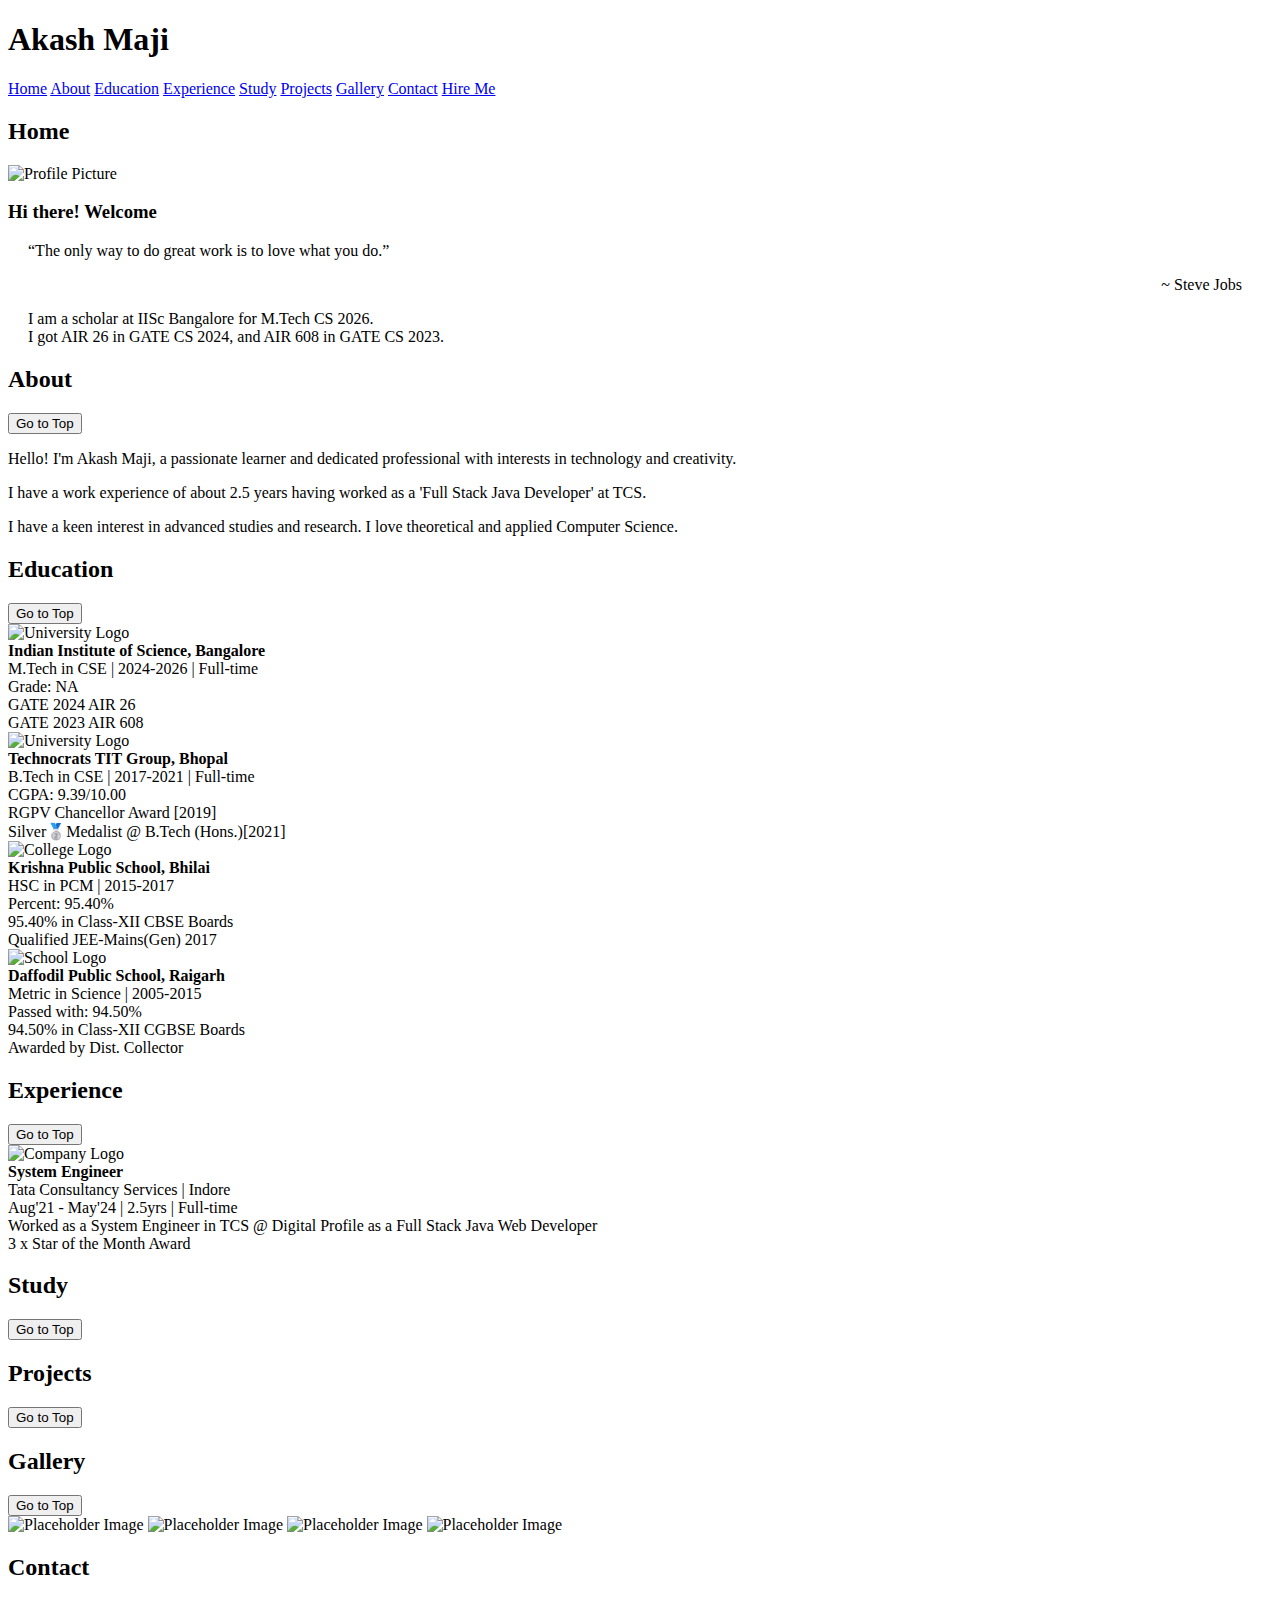
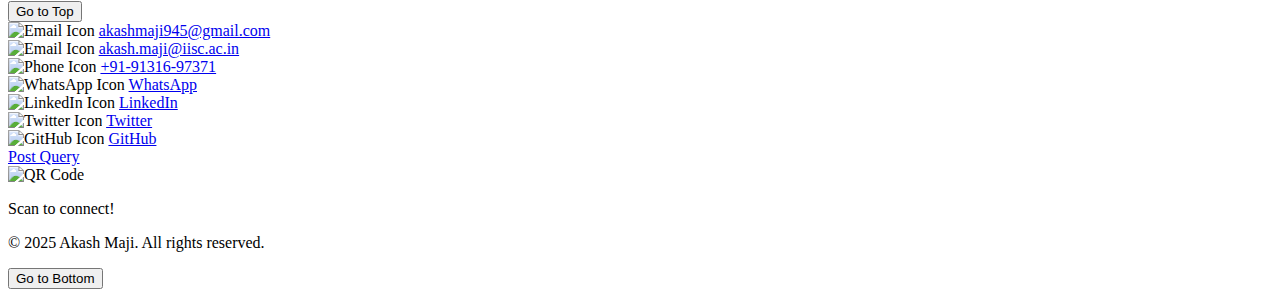
==== commit 9dd40cca: "updated site v3" ====
--- a/index.html
+++ b/index.html
@@ -1,484 +1,228 @@
-<!DOCTYPE html>
-<html lang="en">
-  <head>
-    <title>Akash Maji</title>
-    <meta charset="utf-8">
-    <meta name="viewport" content="width=device-width, initial-scale=1, shrink-to-fit=no">
-    
-    <link href="https://fonts.googleapis.com/css?family=Poppins:100,200,300,400,500,600,700,800,900" rel="stylesheet">
-
-    <link rel="stylesheet" href="css/open-iconic-bootstrap.min.css">
-    <link rel="stylesheet" href="css/animate.css">
-    
-    <link rel="stylesheet" href="css/owl.carousel.min.css">
-    <link rel="stylesheet" href="css/owl.theme.default.min.css">
-    <link rel="stylesheet" href="css/magnific-popup.css">
-
-    <link rel="stylesheet" href="css/aos.css">
-
-    <link rel="stylesheet" href="css/ionicons.min.css">
-    
-    <link rel="stylesheet" href="css/flaticon.css">
-    <link rel="stylesheet" href="css/icomoon.css">
-    <link rel="stylesheet" href="css/style.css">
-
-
-
-<style>
-
-/*======================================
-//--//-->   ABOUT
-======================================*/
-
-.about-mf .box-shadow-full {
-  padding-top: 4rem;
-  padding-bottom: 4rem;
-}
-
-.about-mf .about-img {
-  margin-bottom: 2rem;
-}
-
-.about-mf .about-img img {
-  margin-left: 10px;
-}
-
-
-.skill-mf .progress {
-  /* background-color: #cde1f8; */
-  margin: .5rem 0 1.2rem 0;
-  border-radius: 0;
-  height: .7rem;
-}
-
-.skill-mf .progress .progress-bar {
-  height: .7rem;
-  background-color: #ffbd39;
-}
-
-
-/* Animation styles */
-#typing-animation {
-  position: relative;
-  font-size: 30px;
-  font-weight: bold;
-  color: rgb(255, 255, 255);
-  overflow: hidden;
-  white-space: nowrap;
-  animation: typing 3s steps(20, end) infinite;
-}
-
-#typing-animation:before {
-  content: "";
-  /* position: absolute; */
-  top: 0;
-  left: 0;
-  width: 0;
-  height: 100%;
-  background-color: #ccc;
-  animation: typing-cursor 0.5s ease-in-out infinite;
-}
-
-@keyframes typing {
-  from {
-    width: 0;
-  }
-  to {
-    width: 100%;
-  }
-}
-
-@keyframes typing-cursor {
-  from {
-    width: 5px;
-  }
-  to {
-    width: 0;
-  }
-}
-
-
-/* project image zoom effect */
-
-.zoom-effect {
-  overflow: hidden;
-  transition: transform 0.3s ease-out;
-}
-
-.zoom-effect:hover {
-  transform: scale(1.1);
-}
-
-
-</style>
-
-
-  </head>
-  <body data-spy="scroll" data-target=".site-navbar-target" data-offset="300">
-	  
-	  
-    <nav class="navbar navbar-expand-lg navbar-dark ftco_navbar ftco-navbar-light site-navbar-target" id="ftco-navbar">
-	    <div class="container">
-	      <a class="navbar-brand" href="index.html">Akash Maji</a>
-	      <button class="navbar-toggler js-fh5co-nav-toggle fh5co-nav-toggle" type="button" data-toggle="collapse" data-target="#ftco-nav" aria-controls="ftco-nav" aria-expanded="false" aria-label="Toggle navigation">
-	        <span class="oi oi-menu"></span> Menu
-	      </button>
-
-	      <div class="collapse navbar-collapse" id="ftco-nav">
-	        <ul class="navbar-nav nav ml-auto">
-	          <li class="nav-item"><a href="#home-section" class="nav-link"><span>Home</span></a></li>
-	          <li class="nav-item"><a href="#about-section" class="nav-link"><span>About</span></a></li>
-	          <li class="nav-item"><a href="#resume-section" class="nav-link"><span>Experience</span></a></li>
-	          <li class="nav-item"><a href="#project-section" class="nav-link"><span>Education</span></a></li>
-	          <li class="nav-item"><a href="#contact-section" class="nav-link"><span>Contact</span></a></li>
-	        </ul>
-	      </div>
-	    </div>
-	  </nav>
-	  <section id="home-section" class="hero">
-		  <div class="home-slider  owl-carousel">
-	       <div class="slider-item ">
-	      	<div class="overlay"></div>
-	         <div class="container">
-	          <div class="row d-md-flex no-gutters slider-text align-items-end justify-content-end" data-scrollax-parent="true">
-	          	<div class="one-third js-fullheight order-md-last img" style="background-image:url(images/avatar.png);">
-	          	 <div class="overlay"></div>
-	          	</div>
-		          <div class="one-forth d-flex  align-items-center ftco-animate" data-scrollax=" properties: { translateY: '70%' }">
-		          	<div class="text">
-		          		<span class="subheading">Namaste!</span>
-			            <h1 class="mb-4 mt-3">I'm <span>Akash Maji</span></h1>
-
-						<!-- Element to contain animated typing -->
-						<span id="typing-animation"></span>
-
-						<script>
-
-						// Initialize the typing animation
-						const typingAnimationElement = document.getElementById('typing-animation');
-
-						// Create an array of typing text
-						const typingTexts = [
-						'Computer Science Engineer ',
-						'Systems Engineer ',
-						'Hobbyist   ',
-						];
-
-						// Create a function to display the typing animation for a given text
-						function playTypingAnimation(text) {
-						// Loop through each character and add it to the element
-						for (let i = 0; i < text.length; i++) {
-							setTimeout(() => {
-							typingAnimationElement.textContent += text[i];
-							}, i * 200); // Increase the delay to slow down the typing animation
-						}
-
-						// Once the animation is complete, reset the text and start over
-						setTimeout(() => {
-							typingAnimationElement.textContent = '';
-							playTypingAnimation(typingTexts[(typingTexts.indexOf(text) + 1) % typingTexts.length]);
-						}, text.length * 200);
-						}
-
-						// Start the typing animation loop
-						playTypingAnimation(typingTexts[0]);
-
-						</script>
-
-						<br>
-						<br>
-			            <h2>A Software Engineer</h2>
-						<!-- <h2 class="d-flex" style="margin-bottom: 0">With over 5 years of experience</h2> -->
-						<!-- <br> -->
-			            <p>
-							<!-- <a href="https://www.youtube.com/@RishabhMishraOfficial" class="btn btn-primary py-3 px-4">YouTube</a>  -->
-							<!-- <a href="https://github.com/akashmaji946" class="btn btn-primary py-3 px-4">My GitHub Profile</a></p> -->
-							<a href="https://www.linkedin.com/in/akashmaji946/" class="btn btn-primary py-3 px-3">LinkedIn Profile</a></p>
-		            </div>
-		          </div>
-	        	</div>
-	        </div>
-	      </div>
-		</div>
-    </section>
-
-
-
-    <section class="ftco-about img ftco-section ftco-no-pb" id="about-section">
-    	<div class="container">
-			<div class="row">
-				<div class="row d-flex align-items-stretch">
-				<!-- <div class="row d-flex"> -->
-					<div class="col-md-6 col-lg-5 d-flex">
-						<div class="img-about img d-flex align-items-stretch">
-							<div class="overlay">
-								<div class="row">
-									<div class="col-sm-6 col-md-5">
-									  <div class="about-img">
-										<img src="images/about.png" class="img-fluid rounded b-shadow-a" alt="">
-									  </div>
-									</div>
-									<!-- Details next to profile image -->
-									<div class="col-sm-6 col-md-7">
-									  <div class="about-info">
-										<p><span class="title-s" style="color:#ffbd39">Who's me: </span> <span>Akash Maji</span></p>
-										<p><span class="title-s" style="color:#ffbd39">What I do: </span> <span>Systems Engineer</span></p>
-										<p><span class="title-s" style="color:#ffbd39">How long: </span> <span>2 years 6 months</span></p>
-										<p><span class="title-s" style="color:#ffbd39">Where do I live: </span> <span>Raigarh, India</span></p>
-									  </div>
-									</div>
-								  </div>
-
-								<div class="skill-mf">
-									<p class="title-s" style="color:#16863b">Language Skills</p>
-									<span>C</span> <span class="pull-right">80%</span>
-									<div class="progress">
-										<div class="progress-bar" role="progressbar" style="width: 80%;" aria-valuenow="95" aria-valuemin="0"
-											aria-valuemax="100"></div>
-									</div>
-
-									<span>C++</span> <span class="pull-right">80%</span>
-									<div class="progress">
-										<div class="progress-bar" role="progressbar" style="width: 80%;" aria-valuenow="95" aria-valuemin="0"
-											aria-valuemax="100"></div>
-									</div>
-									
-									<span>PYTHON</span> <span class="pull-right">75%</span>
-									<div class="progress">
-										<div class="progress-bar" role="progressbar" style="width: 75%" aria-valuenow="85" aria-valuemin="0"
-											aria-valuemax="100"></div>
-									</div>
-									
-									<span>Java</span> <span class="pull-right">75%</span>
-									<div class="progress">
-										<div class="progress-bar" role="progressbar" style="width: 75%" aria-valuenow="90" aria-valuemin="0"
-											aria-valuemax="100"></div>
-									</div>
-									
-									
-								</div>
-							</div>
-						</div>
-					</div>
-					
-					<div class="col-md-6 col-lg-7 pl-lg-5 pb-5">
-						<div class="row justify-content-start pb-3">
-							<div class="col-md-12 heading-section ftco-animate">
-								
-								<h1 class="big">About</h1>
-								<h2 class="mb-4">About Me</h2>
-								
-								<p> Systems Engineer @ TCS Digital | Technocrat @ Technocrats TIT Group | OCAJP Certified | 2 x Oracle Cloud Certified | 1 x Microsoft Azure Certified | ML & DS Enthusiast</p>
-								<ul class="about-info mt-4 px-md-0 px-2">
-									<li class="d-flex"><span>Job Profile:</span> <span>Systems Engineer</span></li>
-									<li class="d-flex"><span>Job Domain:</span> <span>CMI (Communication, Media & Information)</span></li>
-									<li class="d-flex"><span>Education:</span> <span style="color:#05bcc9">Bachelor of Technology in Computer Science</span></li>
-									<li class="d-flex"><span>Language:</span> <span>English, Hindi, Bengali</span></li>
-									<li class="d-flex"><span>Dev Tools:</span> <span>VS Code, Intellij, STS</span></li>
-									<li class="d-flex"><span>Minor Skills:</span> <span>Cloud, Git</span></li>
-									<li class="d-flex"><span>Interest:</span> <span>Computer Science, Teaching, Reading</span></li>
-									
-								</ul>
-							</div>
-						</div>
-
-
-						<div class="counter-wrap ftco-animate d-flex mt-md-3">
-							<div class="text">
-								<p class="mb-4">
-									<span class="number" data-number="45">0</span> <span>+</span>
-									<span>&nbsp; GitHub Repos Created</span>
-								</p>
-								
-								<p><a href="https://github.com/akashmaji946" class="btn btn-primary py-3 px-4">My GitHub Profile</a></p>
-							</div>
-						</div>
-					</div>
-				</div>
-			</div>
-		</div>
-    </section>
-
-
-
-	
-    <section class="ftco-section ftco-no-pb" id="resume-section">
-    	<div class="container">
-    		<div class="row justify-content-center pb-5">
-          <div class="col-md-10 heading-section text-center ftco-animate">
-          	<h1 class="big big-2">Know Me</h1>
-            <h2 class="mb-4">Know Me</h2>
-            <p>Graduate Computer Science Engineer @ Technocrats Institute of Technology and Science | Systems Engineer @ TCS Digital | Tech Enthusiast | Passionate Learner and Educationist and Hobbyist | Cloud; AI/ML; Data Science; Data Analysis | Believe In Almighty</p>
-          </div>
-        </div>
-
-		<div class="row">
-			<h1 class="big-4">Experience</h1>
-			<div class="underline"></div>
-		</div>
-		<br>
-		
-		<div class="row">
-				<div class="col-md-6">
-
-
-				</div>
-
-				<div class="col-md-6">
-					<div class="resume-wrap ftco-animate">
-						<span class="date">Aug 2021 - Present</span>
-						<h2>System Engineer</h2>
-						<span class="position">Tata Consultancy Services |  Full-time</span>
-						<span class="position">Indore, Madhya Pradesh, India</span>
-					</div>
-
-				</div>
-			</div>
-			
-
-		<br>
-		<br>
-
-		<div class="row" id="edu-section">
-			<h1 class="big-4">Education</h1>
-			<div class="underline"></div>
-		</div>
-		<br>
-		
-			<div class="row">
-    			<div class="col-md-6">
-    				<div class="resume-wrap ftco-animate">
-    					<span class="date">2017-2021</span>
-    					<h2>Bachelor of Technology</h2>
-    					<span class="position">Rajiv Gandhi Technological University, Bhopal</span>
-    					<p class="mt-4">Grade: First class distinction.</p>
-    				</div>
-    			</div>
-
-    			<div class="col-md-6">
-    				<div class="resume-wrap ftco-animate">
-    					<span class="date">2015-2017</span>
-    					<h2>Higher Secondary School</h2>
-    					<span class="position">Krishna Public School, Bhilai</span>
-    					<p class="mt-4">Grade: First class distinction.</p>
-    				</div>
-				</div>
-    		</div>
-
-    		<div class="row justify-content-center mt-5">
-    			<div class="col-md-6 text-center ftco-animate">
-    				<p><a href="#" class="btn btn-primary py-4 px-5">Go To Top</a></p>
-    			</div>
-    		</div>
-    	</div>
-    </section>
-
- 
-    <section class="ftco-section contact-section ftco-no-pb" id="contact-section">
-      <div class="container">
-      	<div class="row justify-content-center mb-5 pb-3">
-          <div class="col-md-7 heading-section text-center ftco-animate">
-            <h1 class="big big-2">Contact</h1>
-            <h2 class="mb-4">Contact Me</h2>
-            <p>Below are the details to reach out to me!</p>
-          </div>
-        </div>
-
-        <div class="row d-flex contact-info mb-5">
-          <div class="col-md-6 col-lg-3 d-flex ftco-animate">
-          	<div class="align-self-stretch box p-4 text-center">
-          		<div class="icon d-flex align-items-center justify-content-center">
-          			<span class="icon-map-signs"></span>
-          		</div>
-          		<h3 class="mb-4">Address</h3>
-	            <p>Raigarh, India</p>
-	          </div>
-          </div>
-          <div class="col-md-6 col-lg-3 d-flex ftco-animate">
-          	<div class="align-self-stretch box p-4 text-center">
-          		<div class="icon d-flex align-items-center justify-content-center">
-          			<span class="icon-phone2"></span>
-          		</div>
-          		<h3 class="mb-4">Contact Number</h3>
-	            <p><a href="tel://0101010101">+ 91-9131697371</a></p>
-	          </div>
-          </div>
-          <div class="col-md-6 col-lg-3 d-flex ftco-animate">
-          	<div class="align-self-stretch box p-4 text-center">
-          		<div class="icon d-flex align-items-center justify-content-center">
-          			<span class="icon-paper-plane"></span>
-          		</div>
-          		<h3 class="mb-4">Email Address</h3>
-	            <p><a href="mailto:info@yoursite.com">akashmaji946@gmail.com</a></p>
-	          </div>
-          </div>
-          <div class="col-md-6 col-lg-3 d-flex ftco-animate">
-          	<div class="align-self-stretch box p-4 text-center">
-          		<div class="icon d-flex align-items-center justify-content-center">
-          			<span class="icon-globe"></span>
-          		</div>
-          		<h3 class="mb-4">Download Resume</h3>
-	            <p><a href="https://drive.google.com/file/d/19h0nJ-nstOkYVUGF7LP3Ba_CGFflJNrq/view?usp=sharing">GDrive Link</a></p>
-	          </div>
-          </div>
-
-		  <div class="container">
-			<br>
-			<br>
-			<div class="row justify-content-center">
-				<div class="col-md-7 ftco-animate text-center">
-					<h2>Have a<span> Question?  </span> <a href="https://forms.gle/mdHUtSHmraERFZBy7" class="btn btn-primary py-3 px-5">Click Here</a> </h2>
-				</div>
-			</div>
-				<br>
-					<ul class="ftco-footer-social list-unstyled d-flex justify-content-center align-items-center mb-0">
-					  <li class="ftco-animate normal-txt">Find me on  </li>
-					  <!-- <li class="ftco-animate"><a href="https://www.youtube.com/@RishabhMishraOfficial"><span class="icon-youtube"></span></a></li> -->
-					  <li class="ftco-animate"><a href="https://www.linkedin.com/in/akashmaji946/"><span class="icon-linkedin"></span></a></li>  
-					  <!-- <li class="ftco-animate"><a href="https://twitter.com/rishabhnmishra"><span class="icon-twitter"></span></a></li> -->
-					  <li class="ftco-animate"><a href="https://facebook.com/akashmaji7771"><span class="icon-facebook"></span></a></li>
-				      <!-- <li class="ftco-animate"><a href="https://www.instagram.com/rishabhnmishra/"><span class="icon-instagram"></span></a></li> -->
-					</ul>
-				<br>
-		   </div>
-   </div>
- </section>
-
-
- 
-	
-    <footer class="ftco-footer ftco-section">
-		<div class="container">
-		  <div class="row">
-			<div class="col-md-12 text-center">
-  
-			  <p><!-- Link back to Colorlib can't be removed. Template is licensed under CC BY 3.0. -->
-	Copyright &copy;<script>document.write(new Date().getFullYear());</script> All rights reserved | This template is made with <i class="icon-heart color-danger" aria-hidden="true"></i> by <a href="https://colorlib.com" target="_blank">Colorlib</a>
-	<!-- Link back to Colorlib can't be removed. Template is licensed under CC BY 3.0. --></p>
-			</div>
-		  </div>
-		</div>
-	  </footer>
-
-
-  <!-- loader -->
-  <div id="ftco-loader" class="show fullscreen"><svg class="circular" width="48px" height="48px"><circle class="path-bg" cx="24" cy="24" r="22" fill="none" stroke-width="4" stroke="#eeeeee"/><circle class="path" cx="24" cy="24" r="22" fill="none" stroke-width="4" stroke-miterlimit="10" stroke="#F96D00"/></svg></div>
-
-
-  <script src="js/jquery.min.js"></script>
-  <script src="js/jquery-migrate-3.0.1.min.js"></script>
-  <script src="js/popper.min.js"></script>
-  <script src="js/bootstrap.min.js"></script>
-  <script src="js/jquery.easing.1.3.js"></script>
-  <script src="js/jquery.waypoints.min.js"></script>
-  <script src="js/jquery.stellar.min.js"></script>
-  <script src="js/owl.carousel.min.js"></script>
-  <script src="js/jquery.magnific-popup.min.js"></script>
-  <script src="js/aos.js"></script>
-  <script src="js/jquery.animateNumber.min.js"></script>
-  <script src="js/scrollax.min.js"></script>
-  
-  <script src="js/main.js"></script>
-    
-  </body>
+<!DOCTYPE html>
+<html lang="en">
+
+    <head>
+        <meta charset="UTF-8">
+        <meta name="viewport" content="width=device-width, initial-scale=1.0">
+        <title>Akash Maji</title>
+
+         <!-- Favicon -->
+    <link rel="icon" href="./images/blue-favicon.ico" type="image/x-icon">
+        <!-- Google Fonts -->
+        <link rel="preconnect" href="https://fonts.googleapis.com">
+        <link rel="preconnect" href="https://fonts.gstatic.com" crossorigin>
+        <link href="https://fonts.googleapis.com/css2?family=Oswald:wght@200..700&display=swap" rel="stylesheet">
+
+        <!-- CSS Styles -->
+        <link rel="stylesheet" href="./css/index.css">
+
+        <!-- JS Scripts -->
+        <script src="./js/index.js"></script>
+        
+
+    </head>
+
+    <body>
+
+        <header>
+            <h1>Akash Maji</h1>
+        </header>
+
+        <nav>
+            <a href="#home">Home</a>
+            <a href="#about">About</a>
+            <a href="#education">Education</a>
+            <a href="#experience">Experience</a>
+            <a href="#study">Study</a>
+            <a href="#projects">Projects</a>
+            <a href="#gallery">Gallery</a>
+            <a href="#contact">Contact</a>
+            <a class="hire-me" href="./hire.html">Hire Me</a>
+        </nav>
+
+        <section id="home">
+            <h2>Home</h2>
+            <div class="home-content">
+                <div class="dp-item">
+                    <img src="./images/img.jpg" alt="Profile Picture">
+                    <h3>Hi there! Welcome</h3>
+                </div>
+                <div style="padding-left: 20px;">
+                    <div class="quote-item">
+                        <div>
+                            <p>“The only way to do great work is to love what you do.”</p>
+                            <p style="text-align: end; padding-right: 30px;">~ Steve Jobs</p>
+                        </div>
+                    </div>
+                    <p>
+                        I am a scholar at IISc Bangalore for M.Tech CS 2026. <br>
+                        I got AIR 26 in GATE CS 2024, and AIR 608 in GATE CS 2023. <br>
+                    </p>
+                </div>
+            </div>
+        </section>
+
+        <section id="about">
+            <h2>About</h2>
+            <button class="go-to-top" onclick="scrollToTop()">Go to Top</button>
+            <div class="about-item">
+                <p>Hello! I'm Akash Maji, a passionate learner and dedicated professional 
+                    with interests in technology and creativity.</p>
+                <p>I have a work experience of about 2.5 years having
+                    worked as a 'Full Stack Java Developer' at TCS. </p>
+                <p>  I have a keen interest in advanced studies and research.
+                    I love theoretical and applied Computer Science.</p>
+            </div>
+        </section>
+
+        <section id="education">
+            <h2>Education</h2>
+            <button class="go-to-top" onclick="scrollToTop()">Go to Top</button>
+            <div class="education-item">
+                <img src="./images/iisc-logo.png" alt="University Logo">
+                <div>
+                    <strong>Indian Institute of Science, Bangalore</strong><br>
+                    M.Tech in CSE | 2024-2026 | Full-time<br>
+                    Grade: NA<br>
+                    GATE 2024 AIR 26 <br>
+                    GATE 2023 AIR 608
+                </div>
+            </div>
+            <div class="education-item">
+                <img src="./images/rgpv-logo.png" alt="University Logo">
+                <div>
+                    <strong>Technocrats TIT Group, Bhopal</strong><br>
+                    B.Tech in CSE | 2017-2021 | Full-time<br>
+                    CGPA: 9.39/10.00<br>
+                    RGPV Chancellor Award [2019] <br>
+                    Silver🥈Medalist @ B.Tech (Hons.)[2021]
+                </div>
+            </div>
+            <div class="education-item">
+                <img src="./images/kps-logo.jpg" alt="College Logo">
+                <div>
+                    <strong>Krishna Public School, Bhilai</strong><br>
+                    HSC in PCM | 2015-2017 <br>
+                    Percent: 95.40%<br>
+                    95.40% in Class-XII CBSE Boards <br>
+                    Qualified JEE-Mains(Gen) 2017
+                </div>
+            </div>
+            <div class="education-item">
+                <img src="./images/dps-logo.png" alt="School Logo">
+                <div>
+                    <strong>Daffodil Public School, Raigarh</strong><br>
+                    Metric in Science | 2005-2015<br>
+                    Passed with: 94.50%<br>
+                    94.50% in Class-XII CGBSE Boards<br>
+                    Awarded by Dist. Collector
+                </div>
+            </div>
+        </section>
+
+        <section id="experience">
+            <h2>Experience</h2>
+            <button class="go-to-top" onclick="scrollToTop()">Go to Top</button>
+            <div class="education-item">
+                <img src="./images/tcs-logo.png" alt="Company Logo">
+                <div>
+                    <strong>System Engineer</strong><br>
+                    Tata Consultancy Services | Indore <br>
+                    Aug'21 - May'24 | 2.5yrs | Full-time<br>
+                    Worked as a System Engineer in TCS @ Digital Profile as a Full Stack Java Web Developer <br>
+                    3 x Star of the Month Award
+                </div>
+            </div>
+        </section>
+
+        <section id="study">
+            <h2>Study</h2>
+            <button class="go-to-top" onclick="scrollToTop()">Go to Top</button>
+            <div class="study-item">
+                
+            </div>
+            <div class="study-item">
+                
+            </div>
+        </section>
+
+        <section id="projects">
+            <h2>Projects</h2>
+            <button class="go-to-top" onclick="scrollToTop()">Go to Top</button>
+            <div class="project-item">
+                
+            </div>
+            <div class="project-item">
+                
+            </div>
+        </section>
+
+        <section id="gallery">
+            <h2>Gallery</h2>
+            <button class="go-to-top" onclick="scrollToTop()">Go to Top</button>
+            <div class="gallery">
+                <img src="./images/gall-1.jpg" alt="Placeholder Image">
+                <img src="./images/gall-2.jpg" alt="Placeholder Image">
+                <img src="./images/gall-3.jpg" alt="Placeholder Image">
+                <img src="./images/gall-4.png" alt="Placeholder Image">
+            </div>
+        </section>
+
+        <section id="contact">
+            <h2>Contact</h2>
+            <button class="go-to-top" onclick="scrollToTop()">Go to Top</button>
+            <div class="contact-container">
+                <div class="social-links">
+                    <div class="contact-item">
+                        <img src="./images/gmail-logo.png" width="20px;" alt="Email Icon">
+                        <a href="mailto:akashmaji945@gmail.com">akashmaji945@gmail.com</a>
+                    </div>
+                    <div class="contact-item">
+                        <img src="./images/outlook-icon.png" width="20px;" alt="Email Icon">
+                        <a href="mailto:akash.maji@iisc.ac.in">akash.maji@iisc.ac.in</a>
+                    </div>
+                    <div class="contact-item">
+                        <img src="./images/call-icon.png" width="20px;" alt="Phone Icon">
+                        <a href="tel:+919131697371">+91-91316-97371</a>
+                    </div>
+                    <div class="contact-item">
+                        <img src="./images/whatsapp-logo.png" width="20px;" alt="WhatsApp Icon">
+                        <a href="https://wa.me/9131697371" target="_blank">WhatsApp</a>
+                    </div>
+                    <div class="contact-item">
+                        <img src="./images/linkedin-logo.png" width="20px;" alt="LinkedIn Icon">
+                        <a href="https://linkedin.com/in/akashmaji946" target="_blank">LinkedIn</a>
+                    </div>
+                    <div class="contact-item">
+                        <img src="./images/twitter-logo.png" width="20px;" alt="Twitter Icon">
+                        <a href="https://twitter.com/akashmaji946" target="_blank">Twitter</a>
+                    </div>
+                    <div class="contact-item">
+                        <img src="./images/github-logo.png" width="20px;" alt="GitHub Icon">
+                        <a href="https://github.com/akashmaji946" target="_blank">GitHub</a>
+                    </div>
+                    <div class = "contact-item">
+                        <a class="hire-me" href="./query.html">Post Query</a>
+                    </div>
+                </div>
+                <div>
+                    <div class="qr-container">
+                        <img src="./images/qrcode.png" width="100px;" alt="QR Code">
+                        <p>Scan to connect!</p>
+                    </div>
+                    <!-- <div>
+                        <a class="hire-me" href="./query.html">Post Query</a>
+                    </div> -->
+                </div>
+                
+            </div>
+        </section>
+
+
+
+        <footer>
+            <p>&copy; 2025 Akash Maji. All rights reserved.</p>
+            <button class="go-to-bottom" onclick="scrollToBottom()">Go to Bottom</button>
+        </footer>
+    </body>
 </html>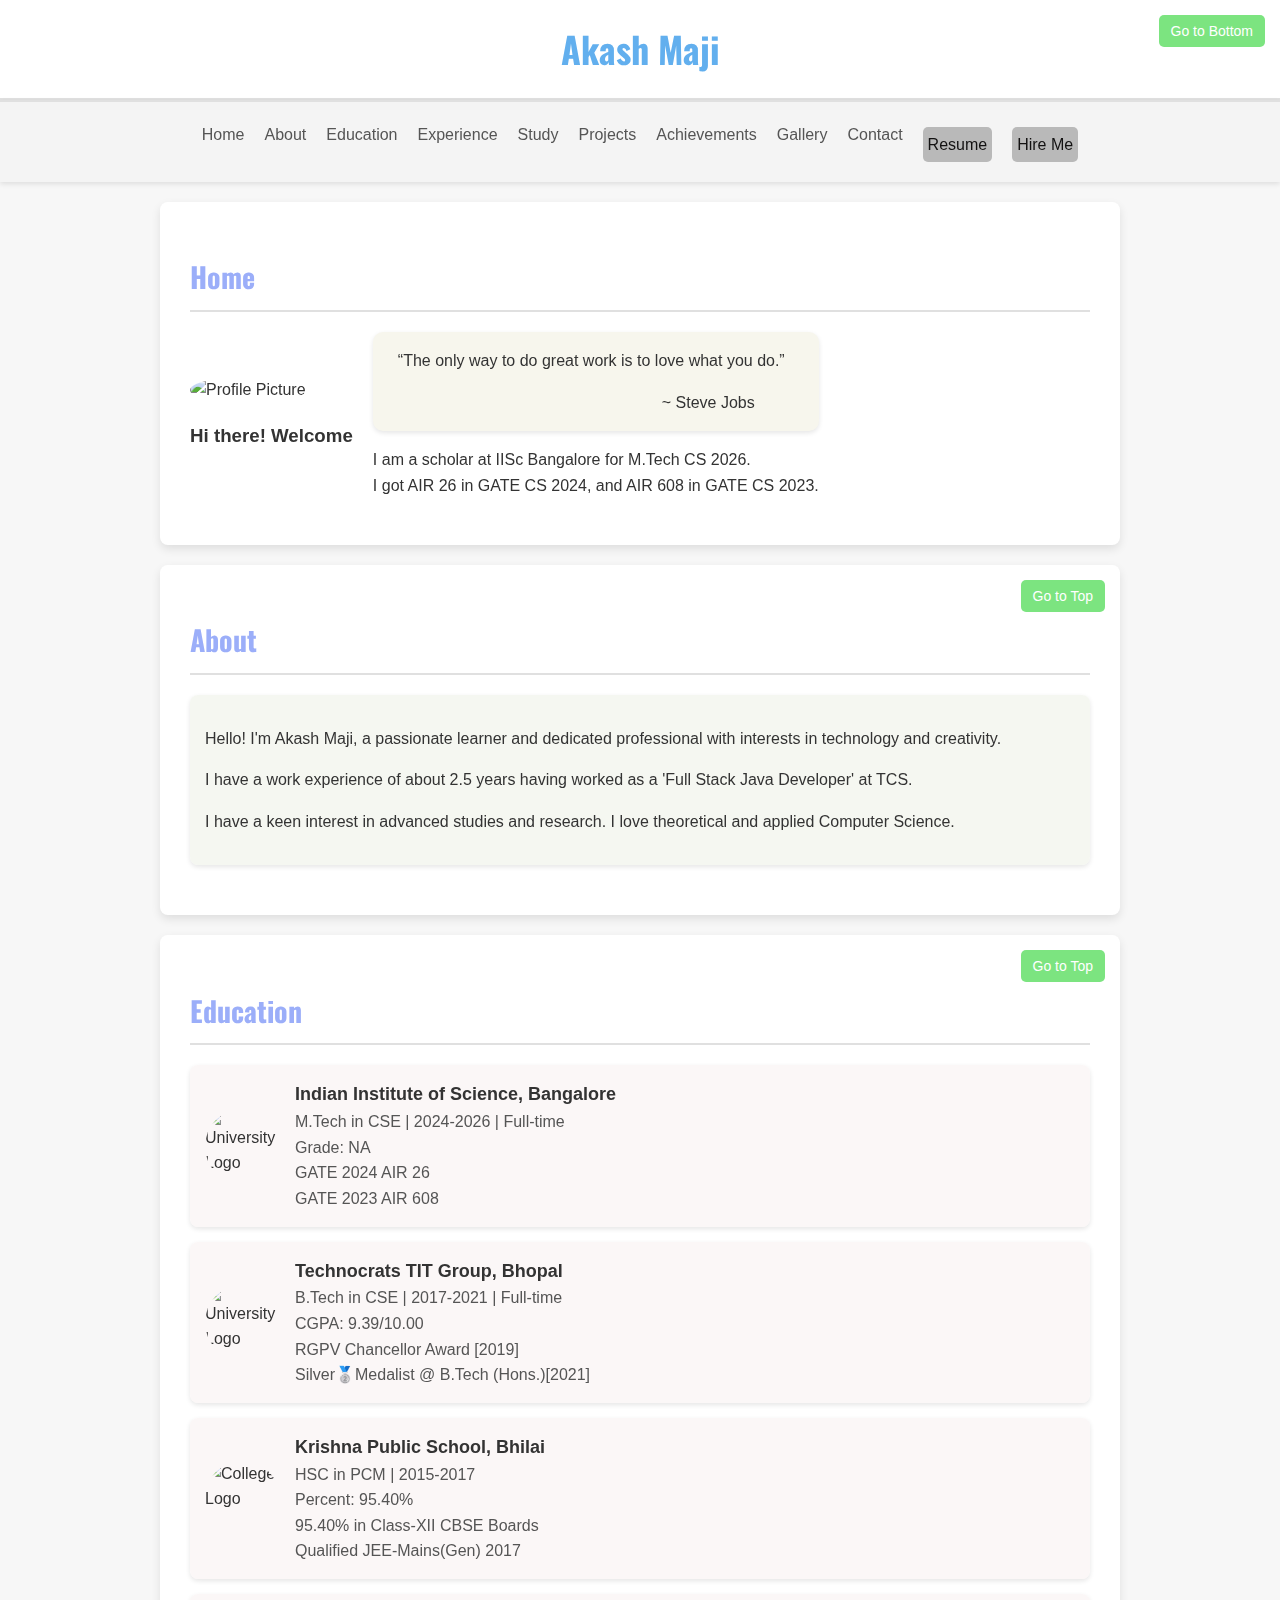
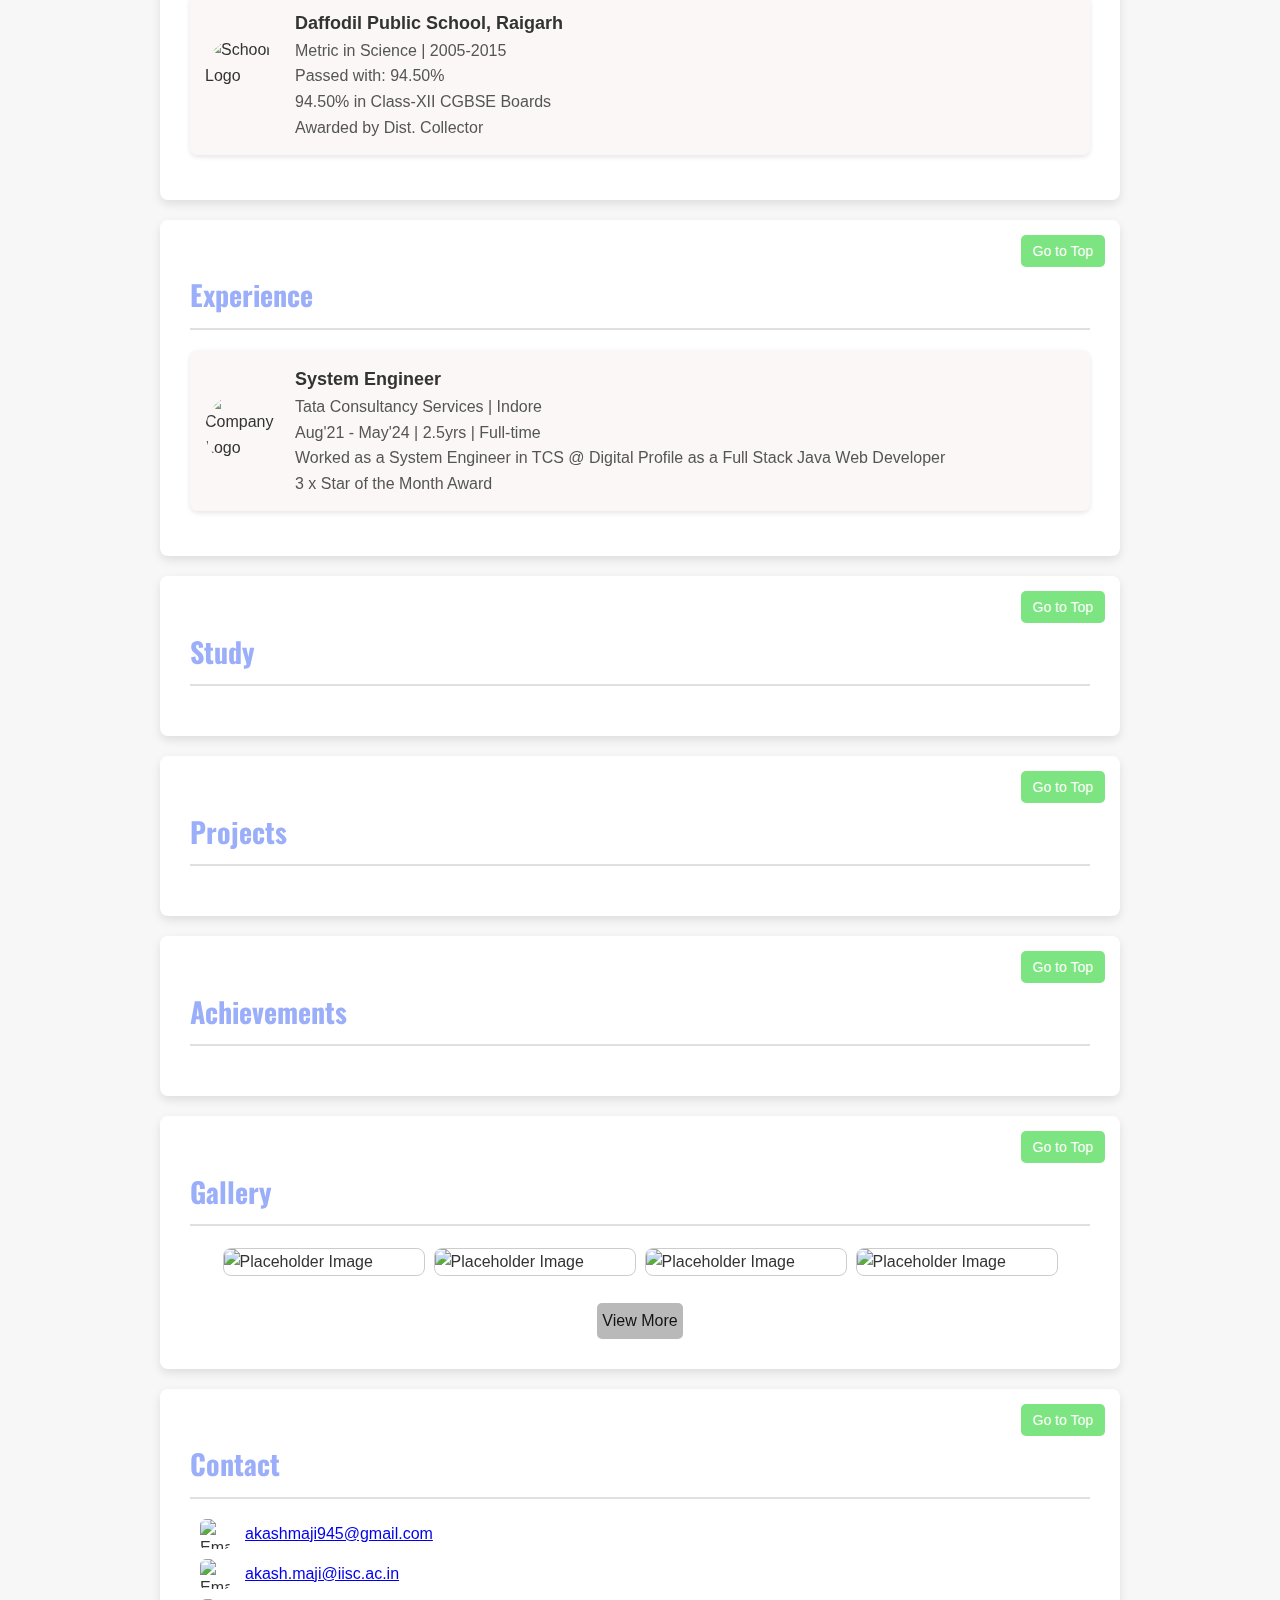
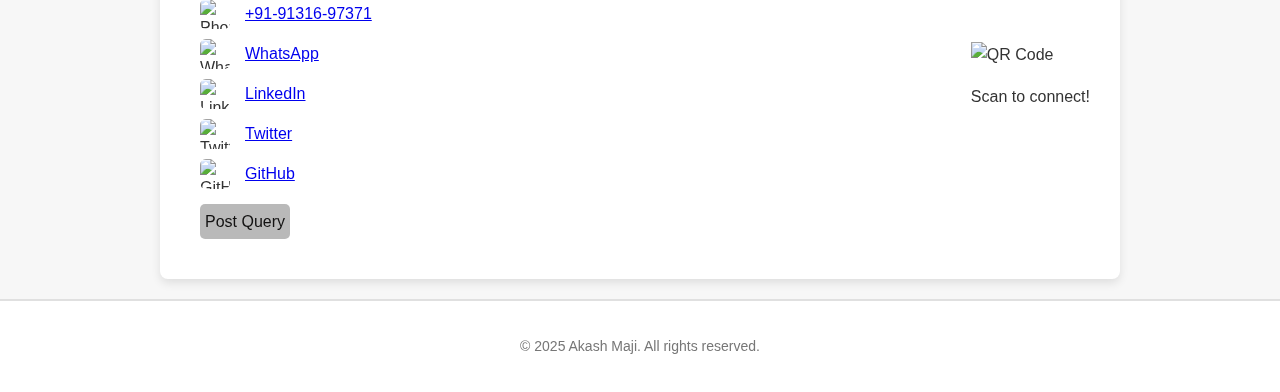
==== commit f062de5b: "updated gallery with more" ====
--- a/index.html
+++ b/index.html
@@ -35,8 +35,10 @@
             <a href="#experience">Experience</a>
             <a href="#study">Study</a>
             <a href="#projects">Projects</a>
+            <a href="#achievements">Achievements</a>
             <a href="#gallery">Gallery</a>
             <a href="#contact">Contact</a>
+            <a class="hire-me" href="./resume.html">Resume</a>
             <a class="hire-me" href="./hire.html">Hire Me</a>
         </nav>
 
@@ -157,6 +159,17 @@
             </div>
         </section>
 
+        <section id="achievements">
+            <h2>Achievements</h2>
+            <button class="go-to-top" onclick="scrollToTop()">Go to Top</button>
+            <div class="study-item">
+                
+            </div>
+            <div class="study-item">
+                
+            </div>
+        </section>
+
         <section id="gallery">
             <h2>Gallery</h2>
             <button class="go-to-top" onclick="scrollToTop()">Go to Top</button>
@@ -165,6 +178,11 @@
                 <img src="./images/gall-2.jpg" alt="Placeholder Image">
                 <img src="./images/gall-3.jpg" alt="Placeholder Image">
                 <img src="./images/gall-4.png" alt="Placeholder Image">
+            </div>
+            <div>
+                <div class="view_more">
+                    <a href="./gallery.html" download>View More</a>
+                </div>
             </div>
         </section>
 
--- a/css/index.css
+++ b/css/index.css
@@ -0,0 +1,347 @@
+
+/* General Body Styles */
+body {
+    font-family: 'Roboto', sans-serif;
+    margin: 0;
+    padding: 0;
+    background-image: url('../images/iisc.jpg');
+    background-color: #f7f7f7;
+    background-attachment: fixed;
+    background-size: cover;
+    color: #333;
+    line-height: 1.6;
+    backdrop-filter: blur(2px); /* Applies blur effect to the background */
+    -webkit-backdrop-filter: blur(2px); /* For Safari support */
+}
+
+
+/* Header Styles */
+header {
+    background: #ffffff;
+    padding: 20px;
+    text-align: center;
+    border-bottom: 2px solid #e0e0e0;
+}
+
+header h1 {
+    margin: 0;
+    font-size: 36px;
+    font-family: "Oswald", serif;
+    font-optical-sizing: auto;
+    color: #62afee;
+}
+
+/* Navigation Styles */
+nav {
+    display: flex;
+    justify-content: center;
+    background: #f4f4f4;
+    padding: 20px;
+    border-top: 2px solid #e0e0e0;
+    box-shadow: 0px 2px 5px rgba(0, 0, 0, 0.1);
+}
+
+nav a {
+    margin: 0 10px;
+    text-decoration: none;
+    color: #555;
+    font-weight: 500;
+    font-size: 16px;
+    transition: all 0.3s ease;
+}
+
+nav a:hover {
+    text-decoration: underline;
+    color: #1a06f5a7;
+}
+
+/* Section Styles */
+section {
+    padding: 30px;
+    max-width: 900px;
+    margin: auto;
+    background-color: #ffffff;
+    border-radius: 8px;
+    box-shadow: 0px 4px 10px rgba(0, 0, 0, 0.1);
+    margin-top: 20px;
+    margin-bottom: 20px;
+}
+
+section h2 {
+    font-size: 28px;
+    margin-bottom: 20px;
+    color: #9baef9;
+    font-family: "Oswald", serif;
+    font-optical-sizing: auto;
+    border-bottom: 2px solid #e0e0e0;
+    padding-bottom: 10px;
+}
+
+.quote-item {
+    display: flex;
+    align-items: flex-start;
+    margin-bottom: 0px;
+    padding-left: 25px;
+    margin-left: 0px;
+    background-color: #f7f6ed;
+    border-radius: 10px;
+    box-shadow: 0px 2px 5px rgba(0, 0, 0, 0.1);
+}
+
+.about-item {
+    /* display: flex; */
+    /* align-items: flex-start; */
+    margin-bottom: 20px;
+    padding: 15px;
+    background-color: #f2f5edca;
+    border-radius: 8px;
+    box-shadow: 0px 2px 5px rgba(0, 0, 0, 0.1);
+}
+
+/* Education Styles */
+.education-item {
+    display: flex;
+    align-items: flex-start;
+    margin-bottom: 20px;
+    padding: 15px;
+    background-color: #faf5f5ca;
+    border-radius: 8px;
+    box-shadow: 0px 2px 5px rgba(0, 0, 0, 0.1);
+}
+
+.education-item img {
+    width: 80px;
+    height: 80px;
+    border-radius: 50%;
+    margin-right: 20px;
+}
+
+.education-item div {
+    font-size: 16px;
+    color: #555;
+}
+
+.education-item div strong {
+    font-size: 18px;
+    color: #333;
+}
+
+.education-item div span {
+    display: block;
+    font-size: 14px;
+    color: #444;
+    margin-top: 5px;
+}
+
+/* Gallery Styles */
+.gallery {
+    display: flex;
+    flex-wrap: wrap;
+    gap: 10px;
+    justify-content: center;
+}
+
+.gallery img {
+    width: calc(50% - 10px);
+    max-width: 100%;
+    margin-bottom: 10px;
+    border-radius: 8px;
+}
+
+/* Footer Styles */
+footer {
+    text-align: center;
+    background: #ffffff;
+    padding: 20px;
+    border-top: 2px solid #e0e0e0;
+    font-size: 14px;
+    color: #777;
+}
+
+.gallery {
+    display: grid;
+    grid-template-columns: repeat(2, 1fr);
+    gap: 5px;
+}
+
+.gallery img {
+    max-width: 100%;
+    margin: 0;
+}
+
+.gallery img {
+    width: 100%;
+    max-width: 200px;
+    margin: 2px;
+    border: 1px solid #ccc;
+}
+
+.gallery {
+    display: flex;
+    flex-wrap: wrap;
+    justify-content: center;
+}
+
+/* Responsive Styles */
+@media (max-width: 768px) {
+    section {
+        padding: 20px;
+    }
+
+    nav {
+        flex-direction: column;
+        align-items: center;
+    }
+
+    .gallery img {
+        width: calc(50% - 10px);
+    }
+}
+
+@media (max-width: 480px) {
+    .gallery img {
+        width: calc(50% - 10px);
+    }
+}
+
+/* Home Section Styles */
+.home-content {
+    display: flex;
+    align-items: center;
+    margin-top: 20px;
+}
+
+.home-content img {
+    width: 150px;
+    height: 150px;
+    border-radius: 50%;
+    margin-right: 20px;
+}
+
+.education-item, .experience-item {
+    display: flex;
+    align-items: center;
+    margin-bottom: 15px;
+}
+
+.education-item img, .experience-item img {
+    width: 75px;
+    height: 75px;
+    margin-right: 15px;
+}
+
+.contact-container {
+    display: flex;
+    justify-content: space-between;
+    align-items: center;
+}
+
+section h2:hover {
+    background-color: #fffacd; /* Light yellow */
+}
+
+h3:hover {
+    background-color: #fffacd; /* Light yellow */
+}
+
+/* General Button Styles */
+.go-to-top, .go-to-bottom {
+    position: absolute;
+    top: 15px;
+    right: 15px;
+    background-color: #7ce480;
+    color: #ffffff;
+    border: none;
+    padding: 8px 12px;
+    border-radius: 5px;
+    cursor: pointer;
+    font-size: 14px;
+    transition: background-color 0.3s ease;
+}
+
+.hire-me, .contact-me {
+    background-color: #b6b6b6f3;
+    color: #131212;
+    padding: 5px 5px;
+    border-radius: 5px;
+    text-decoration: none;
+    display: inline-block;
+    margin-top: 5px;
+    transition: background-color 0.3s ease;
+}
+
+.go-to-top:hover {
+    background-color: #45a049;
+}
+
+/* Section Positioning for Buttons */
+section {
+    position: relative; /* Allows absolutely positioned button inside */
+}
+
+/* Responsive Button Positioning */
+@media (max-width: 768px) {
+    .go-to-top, .go-to-bottom {
+        right: 10px;
+        top: 10px;
+        font-size: 12px;
+        padding: 6px 10px;
+    }
+}
+
+@keyframes bounce {
+    0%, 20%, 50%, 80%, 100% {
+        transform: translateY(0);
+    }
+    40% {
+        transform: translateY(-30px);
+    }
+    60% {
+        transform: translateY(-15px);
+    }
+}
+
+.bounce {
+    animation: bounce 1s ease-in-out;
+}
+
+.contact-container a:visited { color: blueviolet; }
+
+.contact-item img {
+    width: 30px;
+    height: 30px;
+    border-radius: 20%;
+    margin-right: 15px;
+}
+.contact-item {
+    margin-left: 10px;
+    display: flex;
+    align-items: center;
+    margin-bottom: 10px;
+}
+/* 
+.blue {
+    color: blue;
+} */
+
+.view_more{
+    display: flex;
+    justify-content: center;
+    align-items: center;
+    margin-top: 20px;
+}
+.view_more a{
+    background-color: #b6b6b6f3;
+    color: #131212;
+    padding: 5px 5px;
+    border-radius: 5px;
+    text-decoration: none;
+    display: inline-flex;
+    align-items: center;
+    margin-top: 5px;
+    transition: background-color 0.3s ease;
+}
+
+.view_more a:hover {
+    background-color: #5c5e5cba;
+}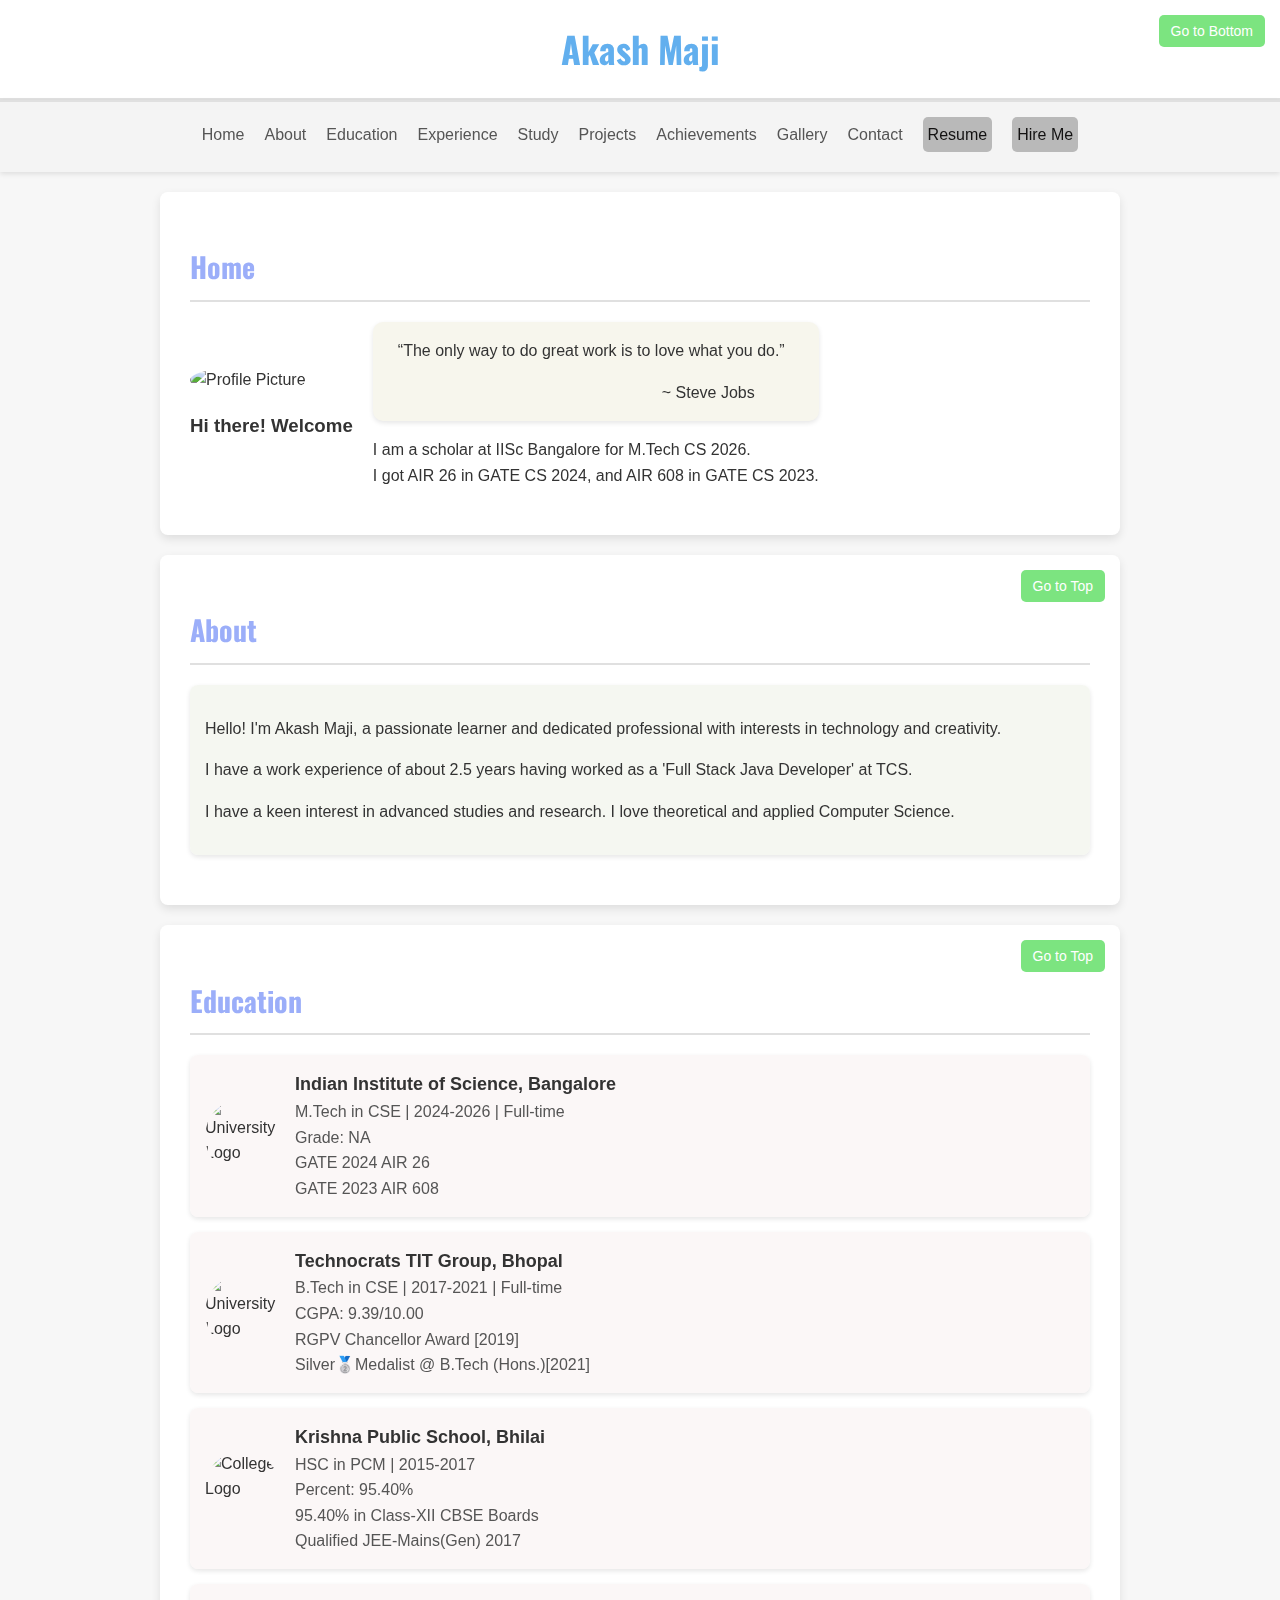
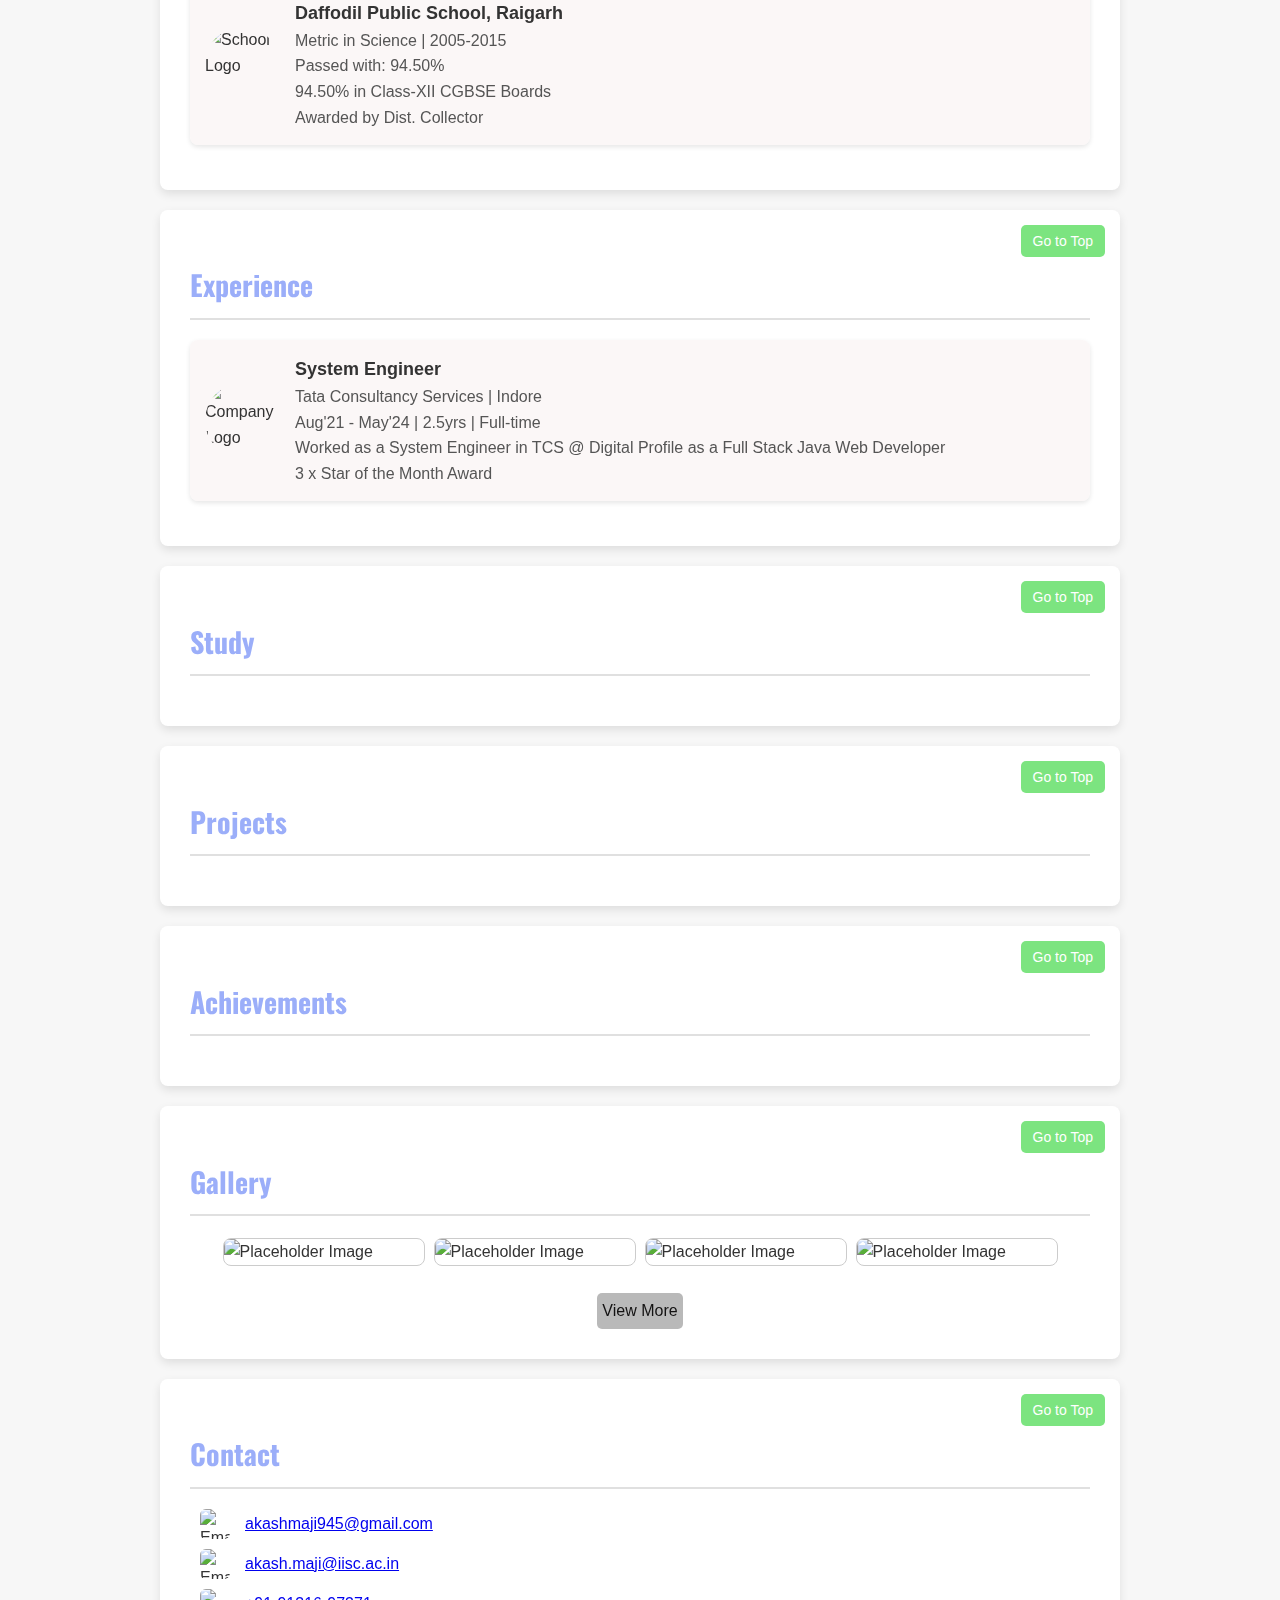
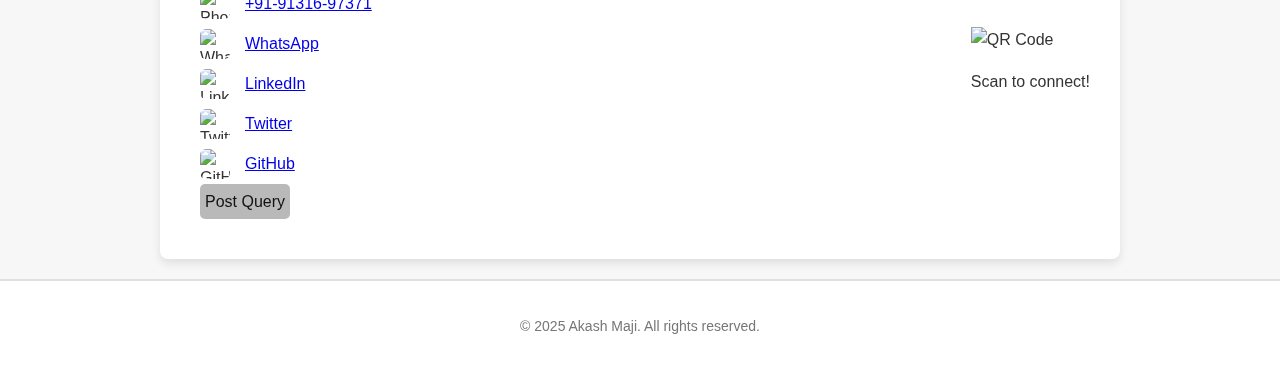
==== commit 4ba47a1b: "fixing links and alignments" ====
--- a/index.html
+++ b/index.html
@@ -25,7 +25,7 @@
     <body>
 
         <header>
-            <h1>Akash Maji</h1>
+           <a href="https://www.akashmaji.me" style="text-decoration: none;"> <h1>Akash Maji</h1></a>
         </header>
 
         <nav>
@@ -181,7 +181,7 @@
             </div>
             <div>
                 <div class="view_more">
-                    <a href="./gallery.html" download>View More</a>
+                    <a href="./gallery.html">View More</a>
                 </div>
             </div>
         </section>
--- a/css/index.css
+++ b/css/index.css
@@ -266,7 +266,7 @@
     border-radius: 5px;
     text-decoration: none;
     display: inline-block;
-    margin-top: 5px;
+    margin-top: -5px;
     transition: background-color 0.3s ease;
 }
 
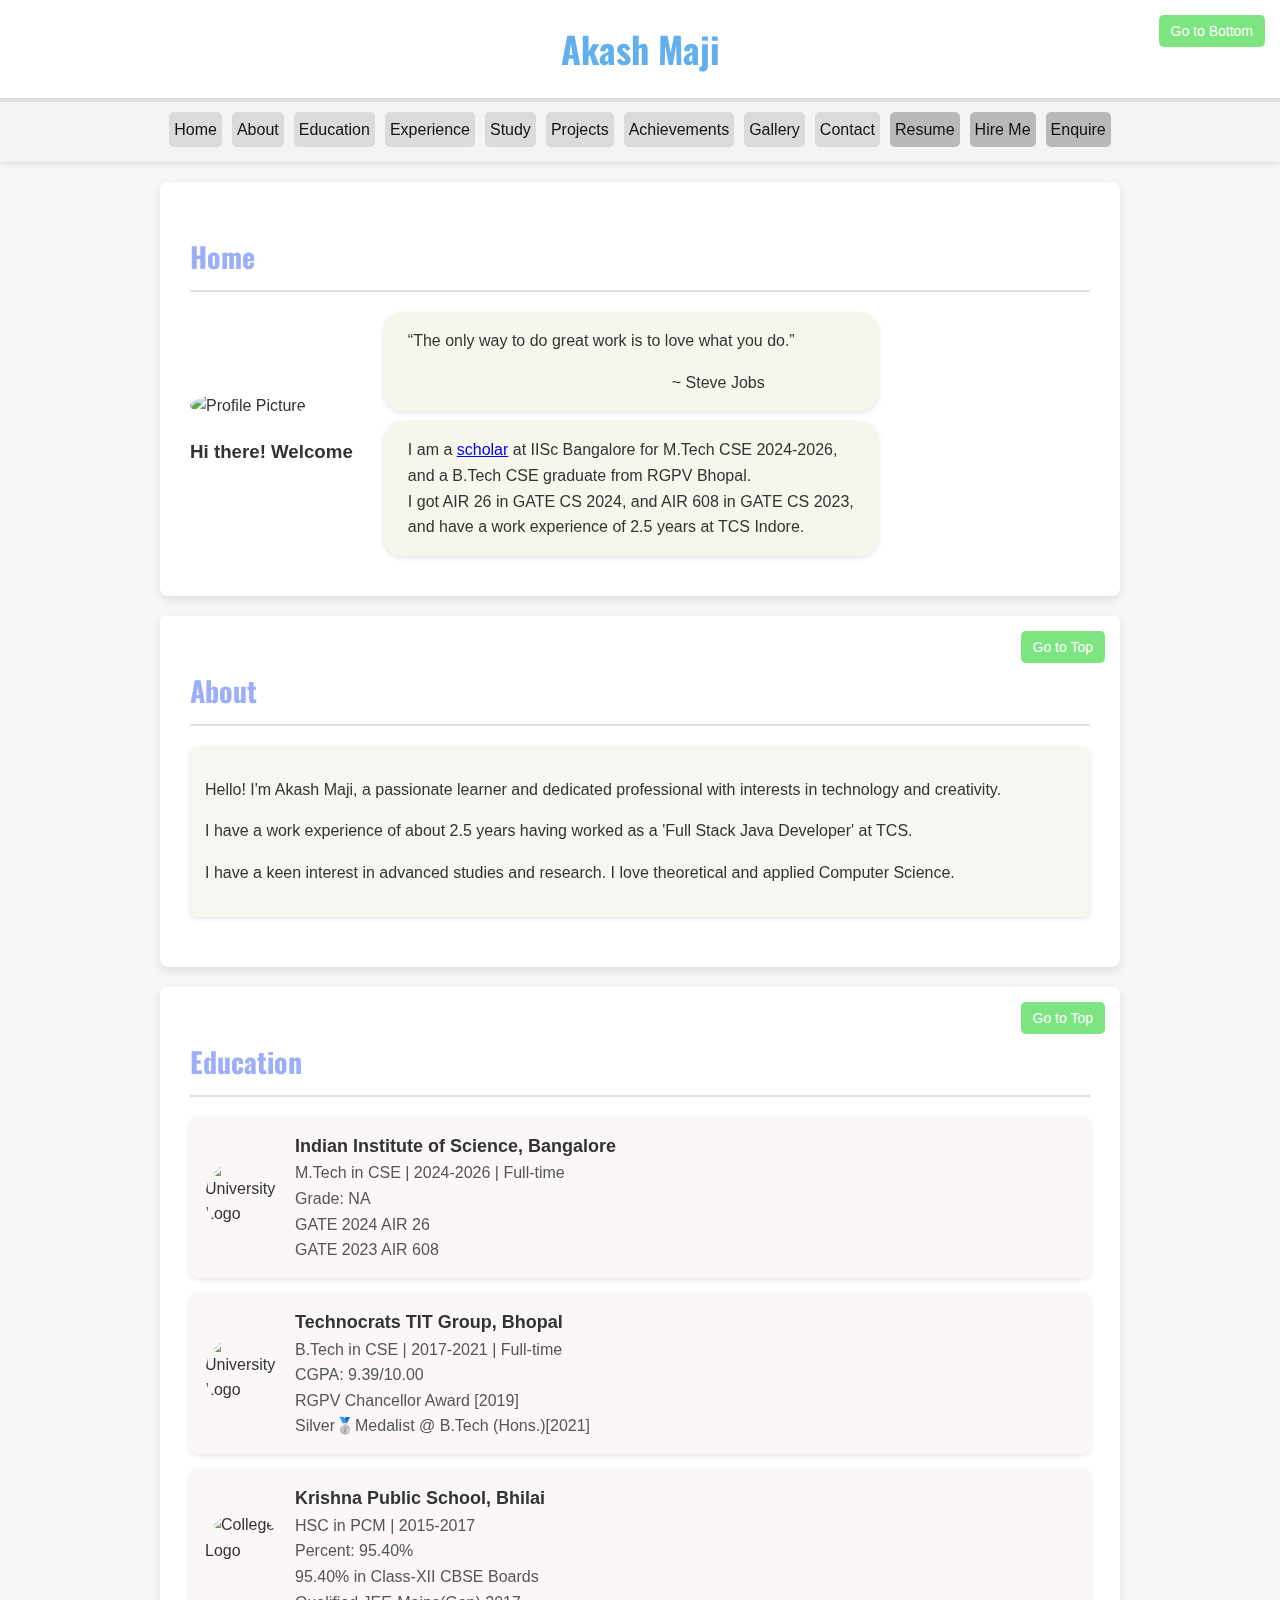
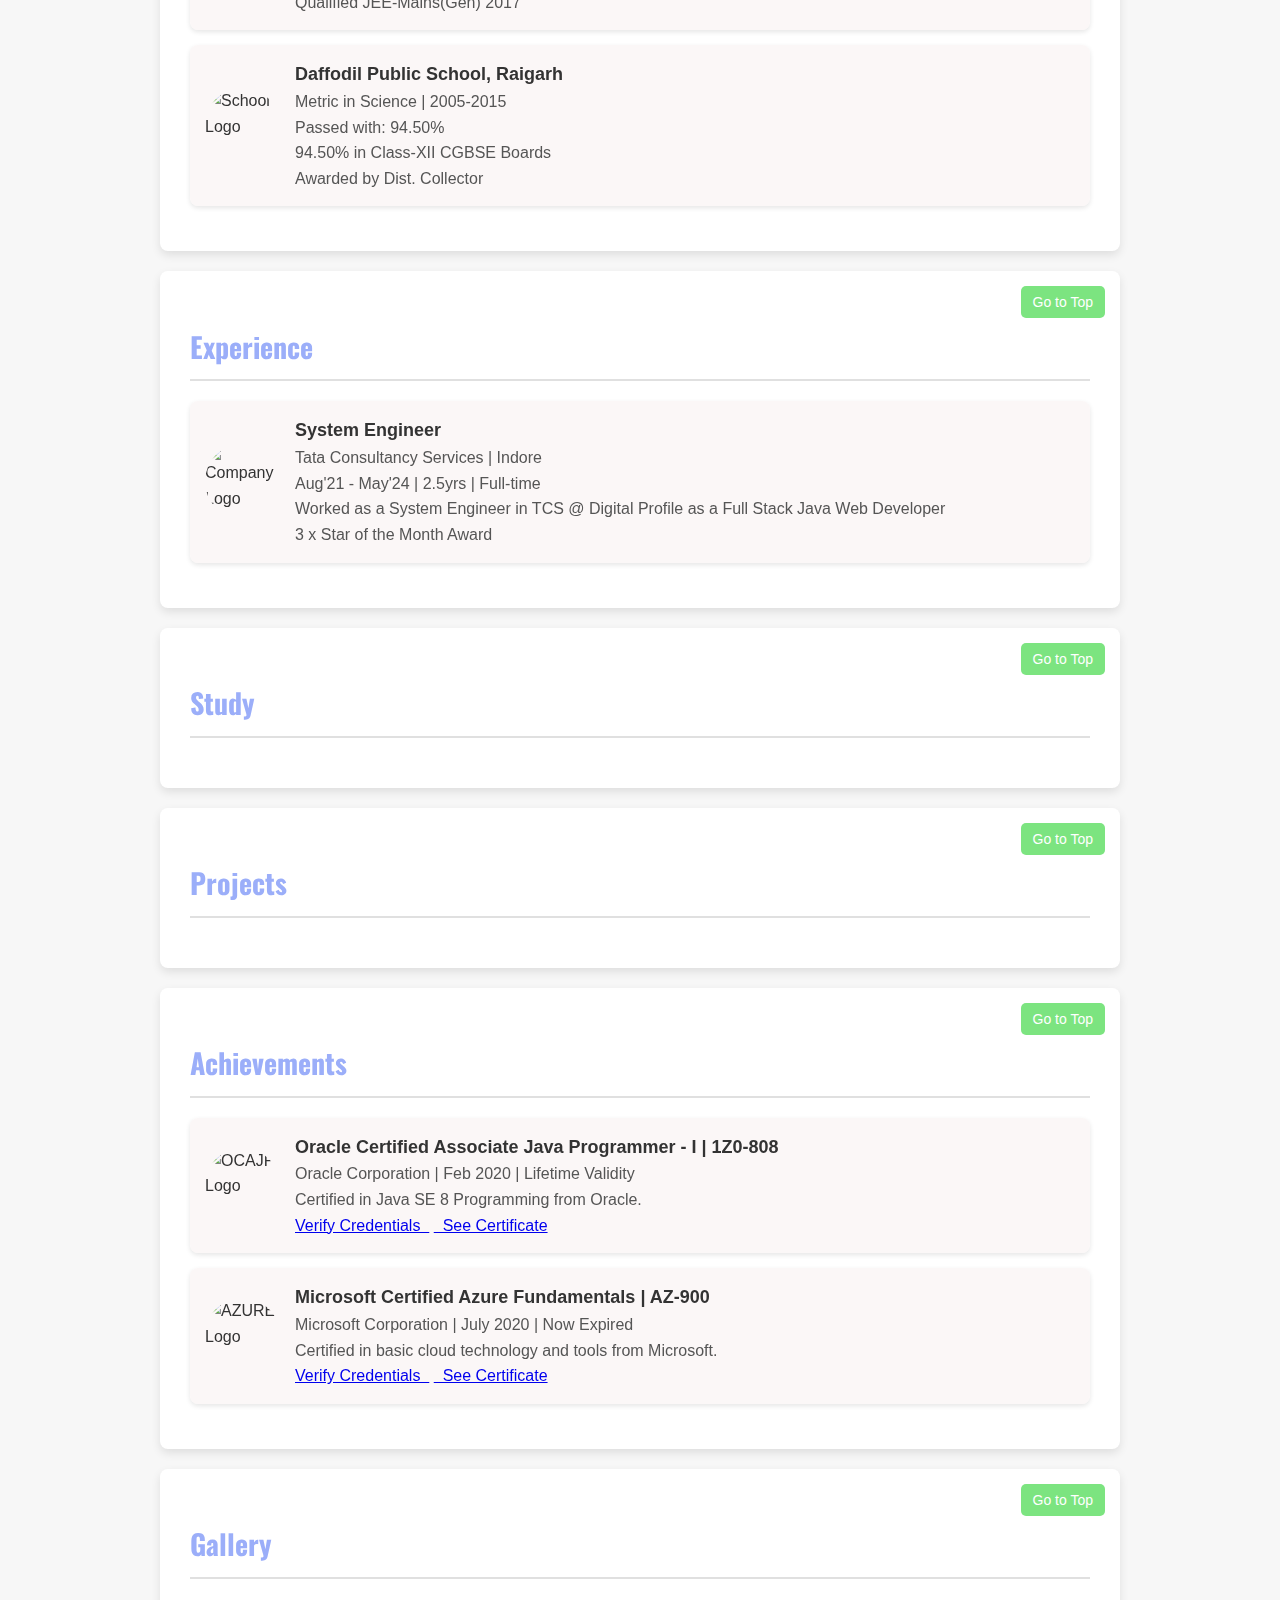
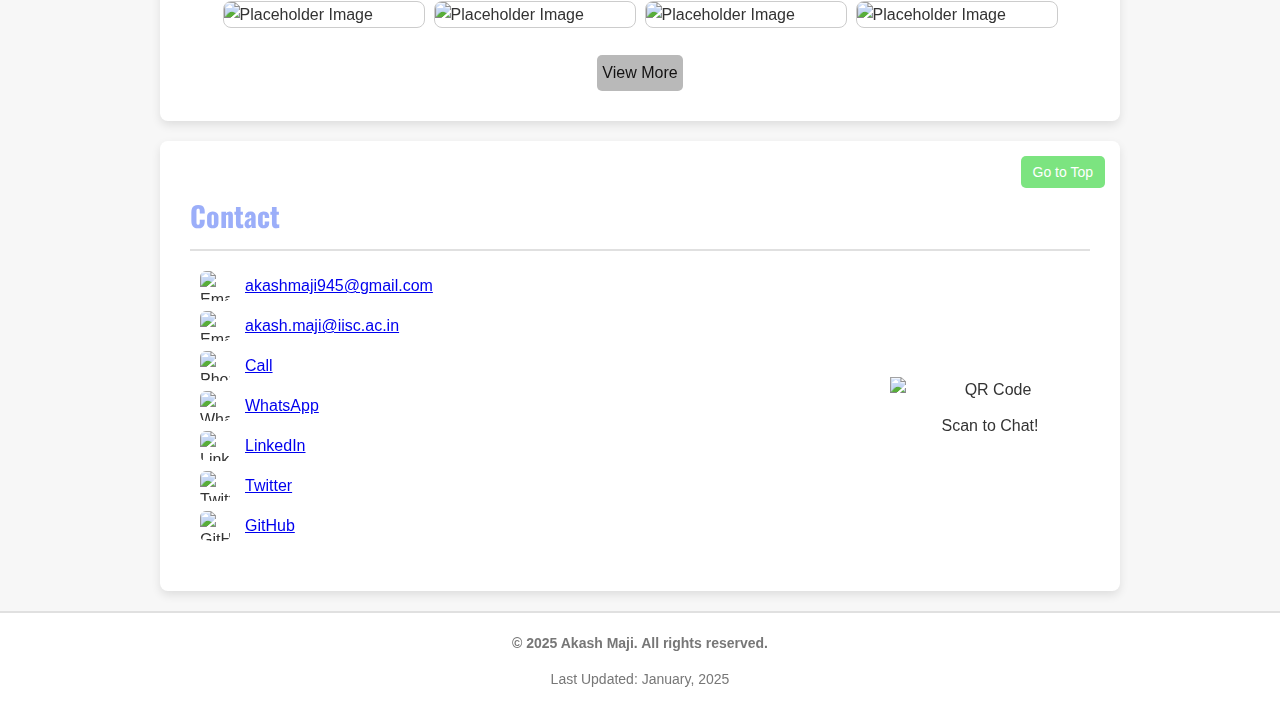
==== commit 9a2e4b57: "Updated responsiveness" ====
--- a/index.html
+++ b/index.html
@@ -29,17 +29,18 @@
         </header>
 
         <nav>
-            <a href="#home">Home</a>
-            <a href="#about">About</a>
-            <a href="#education">Education</a>
-            <a href="#experience">Experience</a>
-            <a href="#study">Study</a>
-            <a href="#projects">Projects</a>
-            <a href="#achievements">Achievements</a>
-            <a href="#gallery">Gallery</a>
-            <a href="#contact">Contact</a>
+            <a class="see-me" href="#home">Home</a>
+            <a class="see-me" href="#about">About</a>
+            <a class="see-me" href="#education">Education</a>
+            <a class="see-me" href="#experience">Experience</a>
+            <a class="see-me" href="#study">Study</a>
+            <a class="see-me" href="#projects">Projects</a>
+            <a class="see-me" href="#achievements">Achievements</a>
+            <a class="see-me" href="#gallery">Gallery</a>
+            <a class="see-me" href="#contact">Contact</a>
             <a class="hire-me" href="./resume.html">Resume</a>
             <a class="hire-me" href="./hire.html">Hire Me</a>
+            <a class="hire-me" href="./query.html">Enquire</a>
         </nav>
 
         <section id="home">
@@ -56,10 +57,14 @@
                             <p style="text-align: end; padding-right: 30px;">~ Steve Jobs</p>
                         </div>
                     </div>
-                    <p>
-                        I am a scholar at IISc Bangalore for M.Tech CS 2026. <br>
-                        I got AIR 26 in GATE CS 2024, and AIR 608 in GATE CS 2023. <br>
-                    </p>
+                    <div class="quote-item">
+                        <p>
+                            I am a <a href="https://www.csa.iisc.ac.in/people/akash-maji/" target="_blank">scholar</a> at IISc Bangalore for M.Tech CSE 2024-2026, <br>
+                            and a B.Tech CSE graduate from RGPV Bhopal. <br>
+                            I got AIR 26 in GATE CS 2024, and AIR 608 in GATE CS 2023, <br>
+                            and have a work experience of 2.5 years at TCS Indore. <br>
+                        </p>
+                    </div>
                 </div>
             </div>
         </section>
@@ -162,10 +167,26 @@
         <section id="achievements">
             <h2>Achievements</h2>
             <button class="go-to-top" onclick="scrollToTop()">Go to Top</button>
-            <div class="study-item">
-                
-            </div>
-            <div class="study-item">
+            <div class="education-item">
+                <img src="./images/ocajp-logo.png" alt="OCAJP Logo">
+                <div>
+                    <strong>Oracle Certified Associate Java Programmer - I | 1Z0-808</strong><br>
+                    Oracle Corporation | Feb 2020 | Lifetime Validity<br>
+                    Certified in Java SE 8 Programming from Oracle.<br>
+                    <a href="https://www.credly.com/badges/6616ad47-2676-4e01-893c-20a4642a8b67" target="_blank">Verify Credentials&nbsp;&nbsp;</a>
+                    <a href="https://pdflink.to/akashmaji_ocajp/" target="_blank">&nbsp;&nbsp;See Certificate</a>
+                </div>
+                
+            </div>
+            <div class="education-item">
+                <img src="./images/azure-logo.jpg" alt="AZURE Logo">
+                <div>
+                    <strong>Microsoft Certified Azure Fundamentals | AZ-900</strong><br>
+                    Microsoft Corporation | July 2020 | Now Expired <br>
+                    Certified in basic cloud technology and tools from Microsoft.<br>
+                    <a href="https://www.credly.com/badges/2382975e-d741-4ec9-acca-5d8237bbc515" target="_blank">Verify Credentials&nbsp;&nbsp;</a>
+                    <a href="https://pdflink.to/akashmaji_azure/" target="_blank">&nbsp;&nbsp;See Certificate</a>
+                </div>
                 
             </div>
         </section>
@@ -201,7 +222,7 @@
                     </div>
                     <div class="contact-item">
                         <img src="./images/call-icon.png" width="20px;" alt="Phone Icon">
-                        <a href="tel:+919131697371">+91-91316-97371</a>
+                        <a href="tel:+919131697371">Call</a>
                     </div>
                     <div class="contact-item">
                         <img src="./images/whatsapp-logo.png" width="20px;" alt="WhatsApp Icon">
@@ -220,13 +241,13 @@
                         <a href="https://github.com/akashmaji946" target="_blank">GitHub</a>
                     </div>
                     <div class = "contact-item">
-                        <a class="hire-me" href="./query.html">Post Query</a>
+                        <!-- <a class="hire-me" href="./query.html">Post Query</a> -->
                     </div>
                 </div>
                 <div>
                     <div class="qr-container">
-                        <img src="./images/qrcode.png" width="100px;" alt="QR Code">
-                        <p>Scan to connect!</p>
+                        <img src="./images/qrcode.png" width="200px;" alt="QR Code">
+                        <p class="">Scan to Chat!</p>
                     </div>
                     <!-- <div>
                         <a class="hire-me" href="./query.html">Post Query</a>
@@ -239,7 +260,8 @@
 
 
         <footer>
-            <p>&copy; 2025 Akash Maji. All rights reserved.</p>
+            <p><b>&copy; 2025 Akash Maji. All rights reserved.</b></p>
+            <p>Last Updated: January, 2025</p>
             <button class="go-to-bottom" onclick="scrollToBottom()">Go to Bottom</button>
         </footer>
     </body>
--- a/css/index.css
+++ b/css/index.css
@@ -36,13 +36,13 @@
     display: flex;
     justify-content: center;
     background: #f4f4f4;
-    padding: 20px;
+    padding: 10px;
     border-top: 2px solid #e0e0e0;
     box-shadow: 0px 2px 5px rgba(0, 0, 0, 0.1);
 }
 
 nav a {
-    margin: 0 10px;
+    margin: 0 5px;
     text-decoration: none;
     color: #555;
     font-weight: 500;
@@ -80,11 +80,13 @@
 .quote-item {
     display: flex;
     align-items: flex-start;
-    margin-bottom: 0px;
+    margin-bottom: 10px;
     padding-left: 25px;
-    margin-left: 0px;
+    padding-right: 25px;
+    margin-left: 10px;
+    margin-right: 10px;
     background-color: #f7f6ed;
-    border-radius: 10px;
+    border-radius: 20px;
     box-shadow: 0px 2px 5px rgba(0, 0, 0, 0.1);
 }
 
@@ -152,7 +154,7 @@
 footer {
     text-align: center;
     background: #ffffff;
-    padding: 20px;
+    padding: 5px;
     border-top: 2px solid #e0e0e0;
     font-size: 14px;
     color: #777;
@@ -183,7 +185,7 @@
 }
 
 /* Responsive Styles */
-@media (max-width: 768px) {
+@media (max-width: 968px) {
     section {
         padding: 20px;
     }
@@ -195,6 +197,9 @@
 
     .gallery img {
         width: calc(50% - 10px);
+    }
+    body {
+        background-image: none;
     }
 }
 
@@ -218,7 +223,7 @@
     margin-right: 20px;
 }
 
-.education-item, .experience-item {
+.education-item, .experience-item, .achievement-item {
     display: flex;
     align-items: center;
     margin-bottom: 15px;
@@ -259,15 +264,20 @@
     transition: background-color 0.3s ease;
 }
 
-.hire-me, .contact-me {
+.hire-me, .see-me {
     background-color: #b6b6b6f3;
     color: #131212;
     padding: 5px 5px;
     border-radius: 5px;
     text-decoration: none;
     display: inline-block;
-    margin-top: -5px;
+    /* margin-top: -5px; */
+    margin-bottom: 5px;
     transition: background-color 0.3s ease;
+}
+
+.see-me {
+    background-color: #dad8d8f3;
 }
 
 .go-to-top:hover {
@@ -287,6 +297,13 @@
         font-size: 12px;
         padding: 6px 10px;
     }
+
+    .home-content {
+        display: flex;
+        flex-direction: column;
+        align-items: center;
+        margin-top: 20px;
+    }
 }
 
 @keyframes bounce {
@@ -344,4 +361,18 @@
 
 .view_more a:hover {
     background-color: #5c5e5cba;
-}+}
+
+.qr-container {  
+    text-align: center; 
+    margin: 0 auto; 
+}  
+
+.qr-container img {  
+    display: block;  
+    margin: 0 auto; 
+}  
+
+.qr-container p {  
+    margin-top: 10px;  
+} 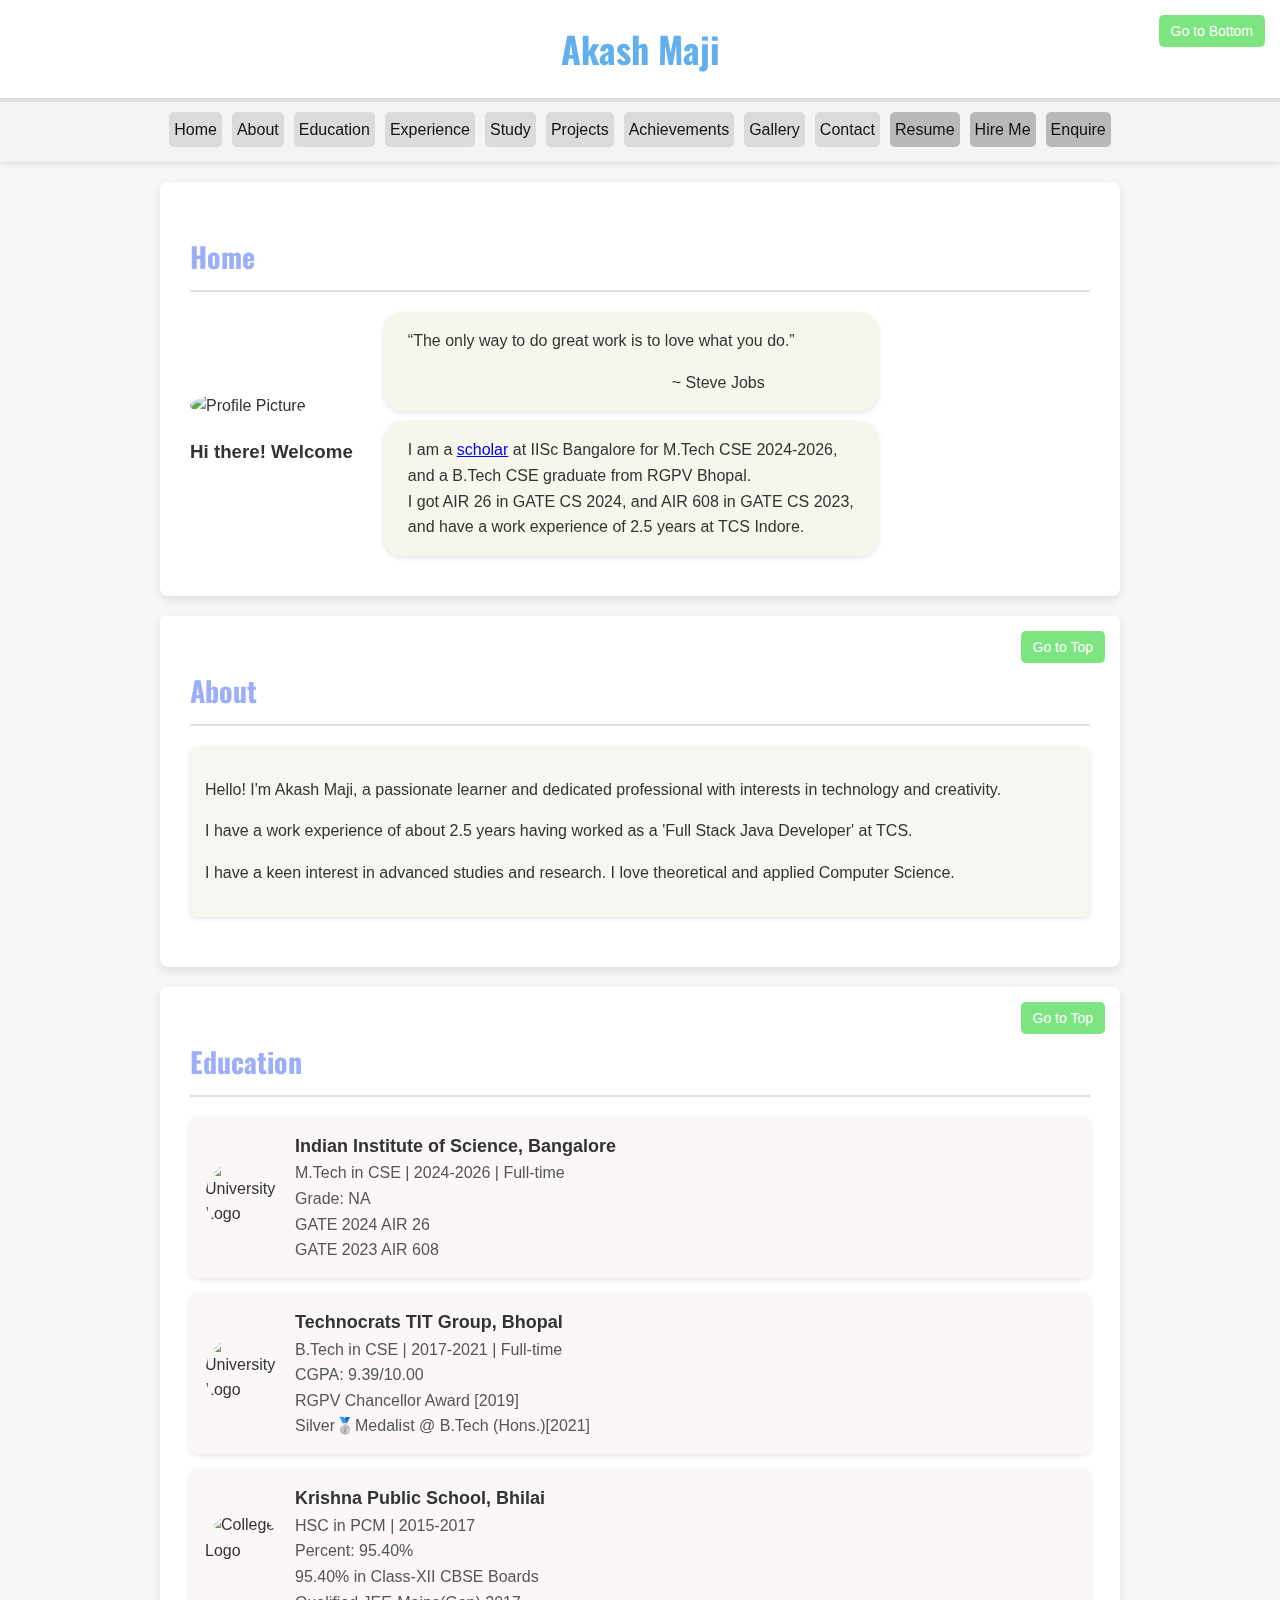
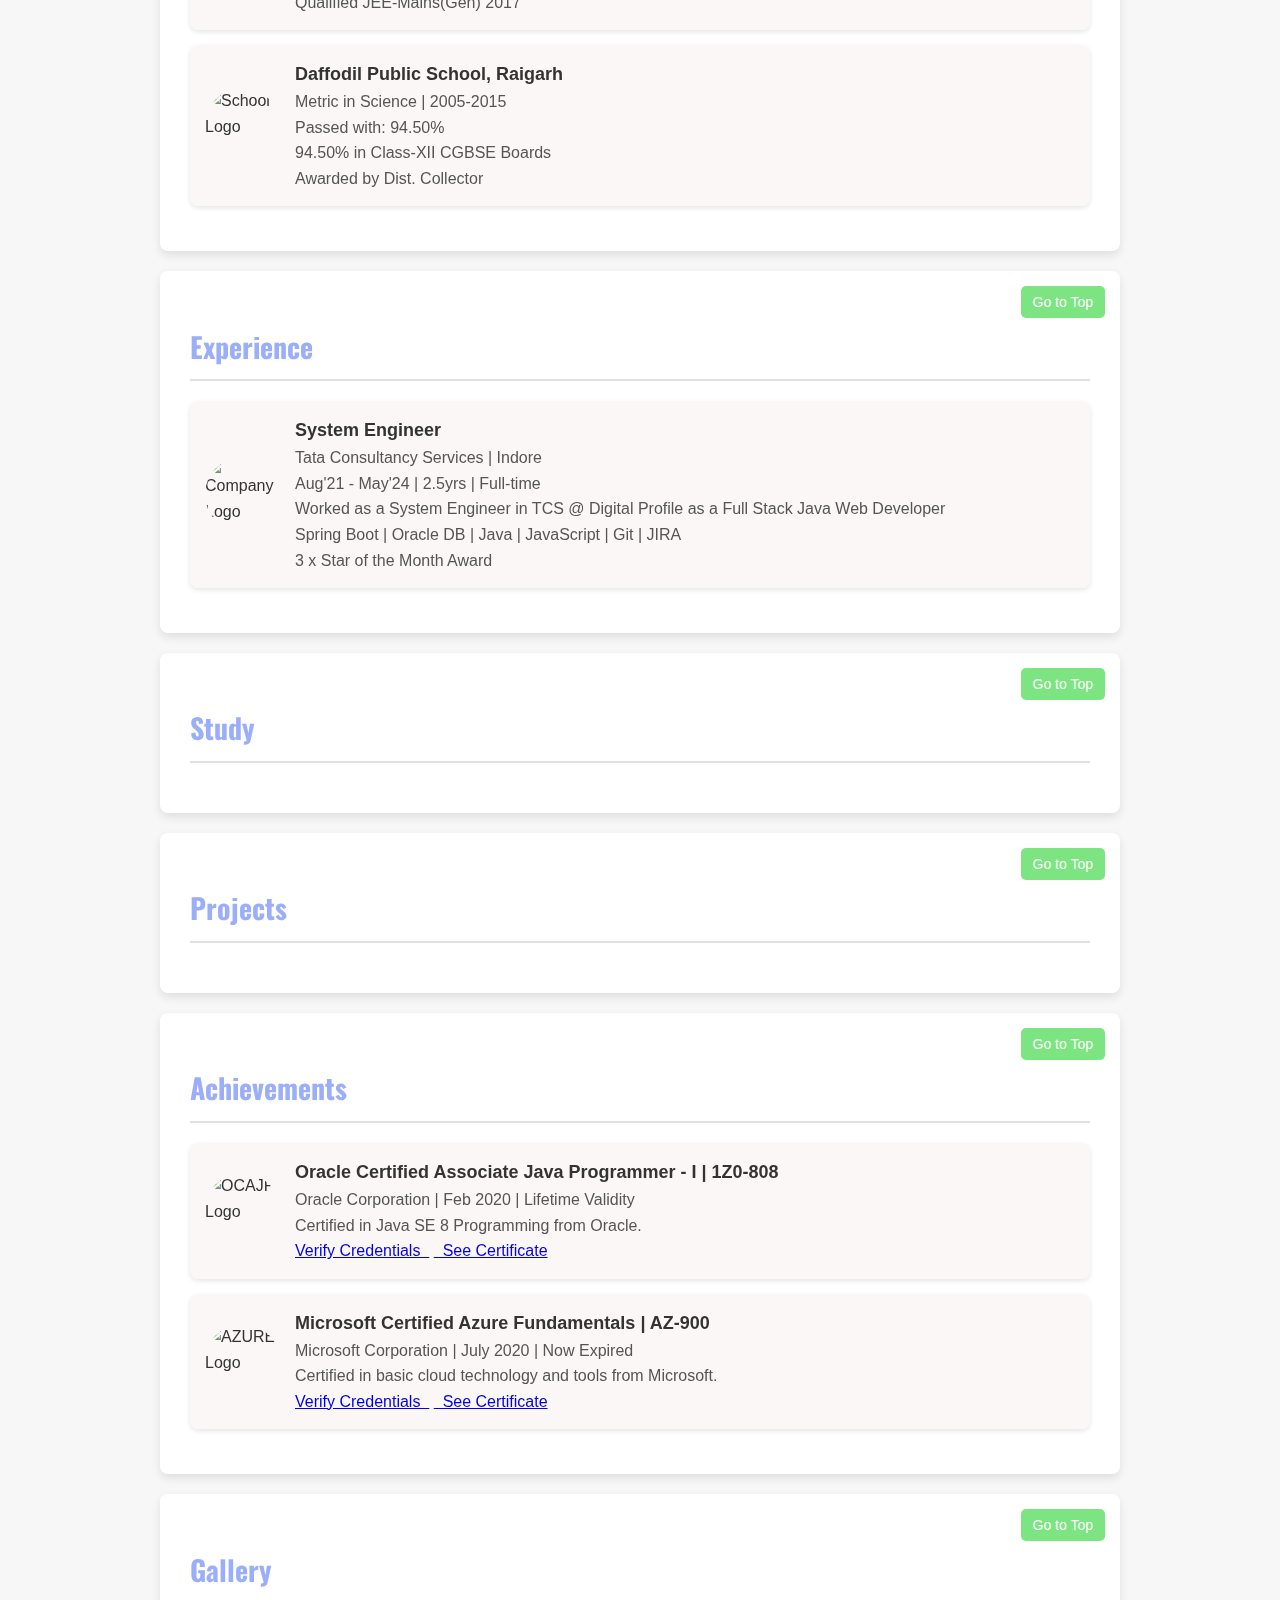
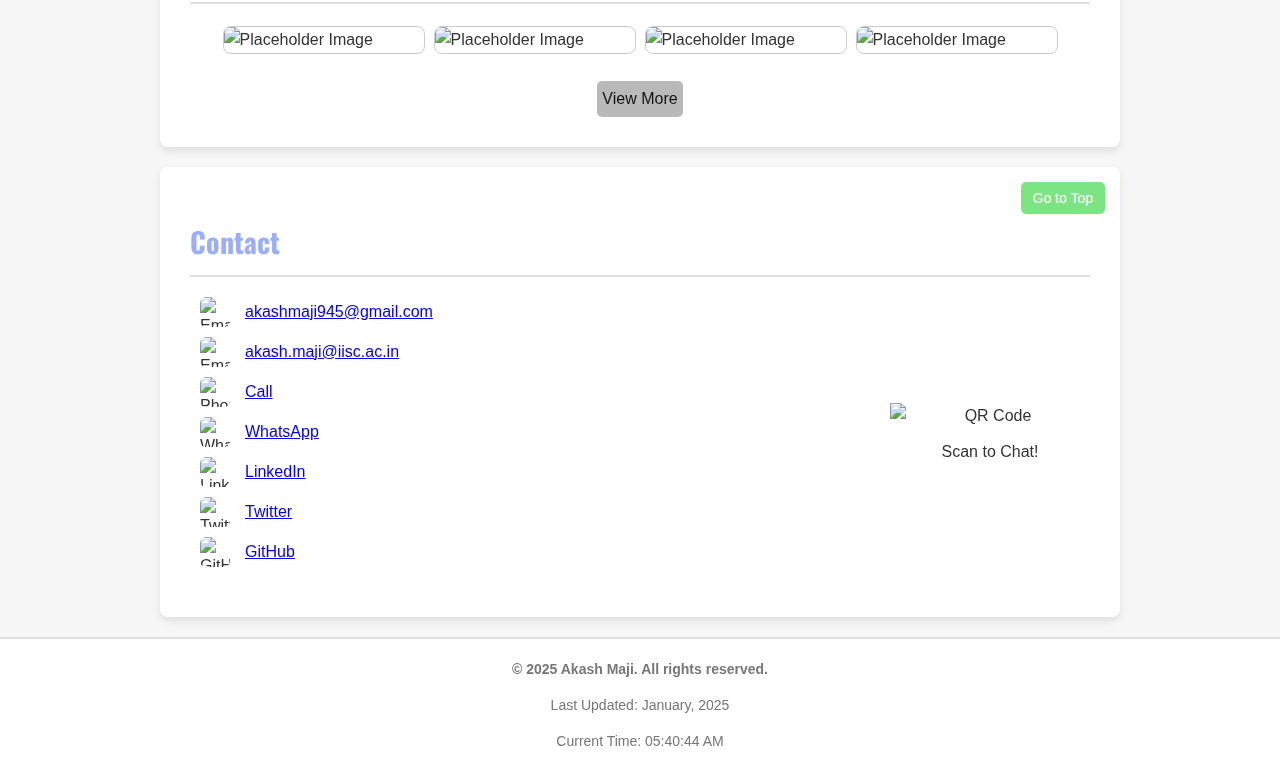
==== commit 9696b230: "adding files" ====
--- a/index.html
+++ b/index.html
@@ -22,10 +22,11 @@
 
     </head>
 
-    <body>
+    <body onload="updateTime()">
 
         <header>
-           <a href="https://www.akashmaji.me" style="text-decoration: none;"> <h1>Akash Maji</h1></a>
+           <a href="./index.html" style="text-decoration: none;"> <h1>Akash Maji</h1></a>
+           <!-- <p id="timeDisplay">Current Time: 09:56:03 AM</p> -->
         </header>
 
         <nav>
@@ -137,6 +138,7 @@
                     Tata Consultancy Services | Indore <br>
                     Aug'21 - May'24 | 2.5yrs | Full-time<br>
                     Worked as a System Engineer in TCS @ Digital Profile as a Full Stack Java Web Developer <br>
+                    Spring Boot | Oracle DB | Java | JavaScript | Git | JIRA <br>
                     3 x Star of the Month Award
                 </div>
             </div>
@@ -262,6 +264,7 @@
         <footer>
             <p><b>&copy; 2025 Akash Maji. All rights reserved.</b></p>
             <p>Last Updated: January, 2025</p>
+            <p id="timeDisplay">Current Time: 09:56:03 AM</p>
             <button class="go-to-bottom" onclick="scrollToBottom()">Go to Bottom</button>
         </footer>
     </body>
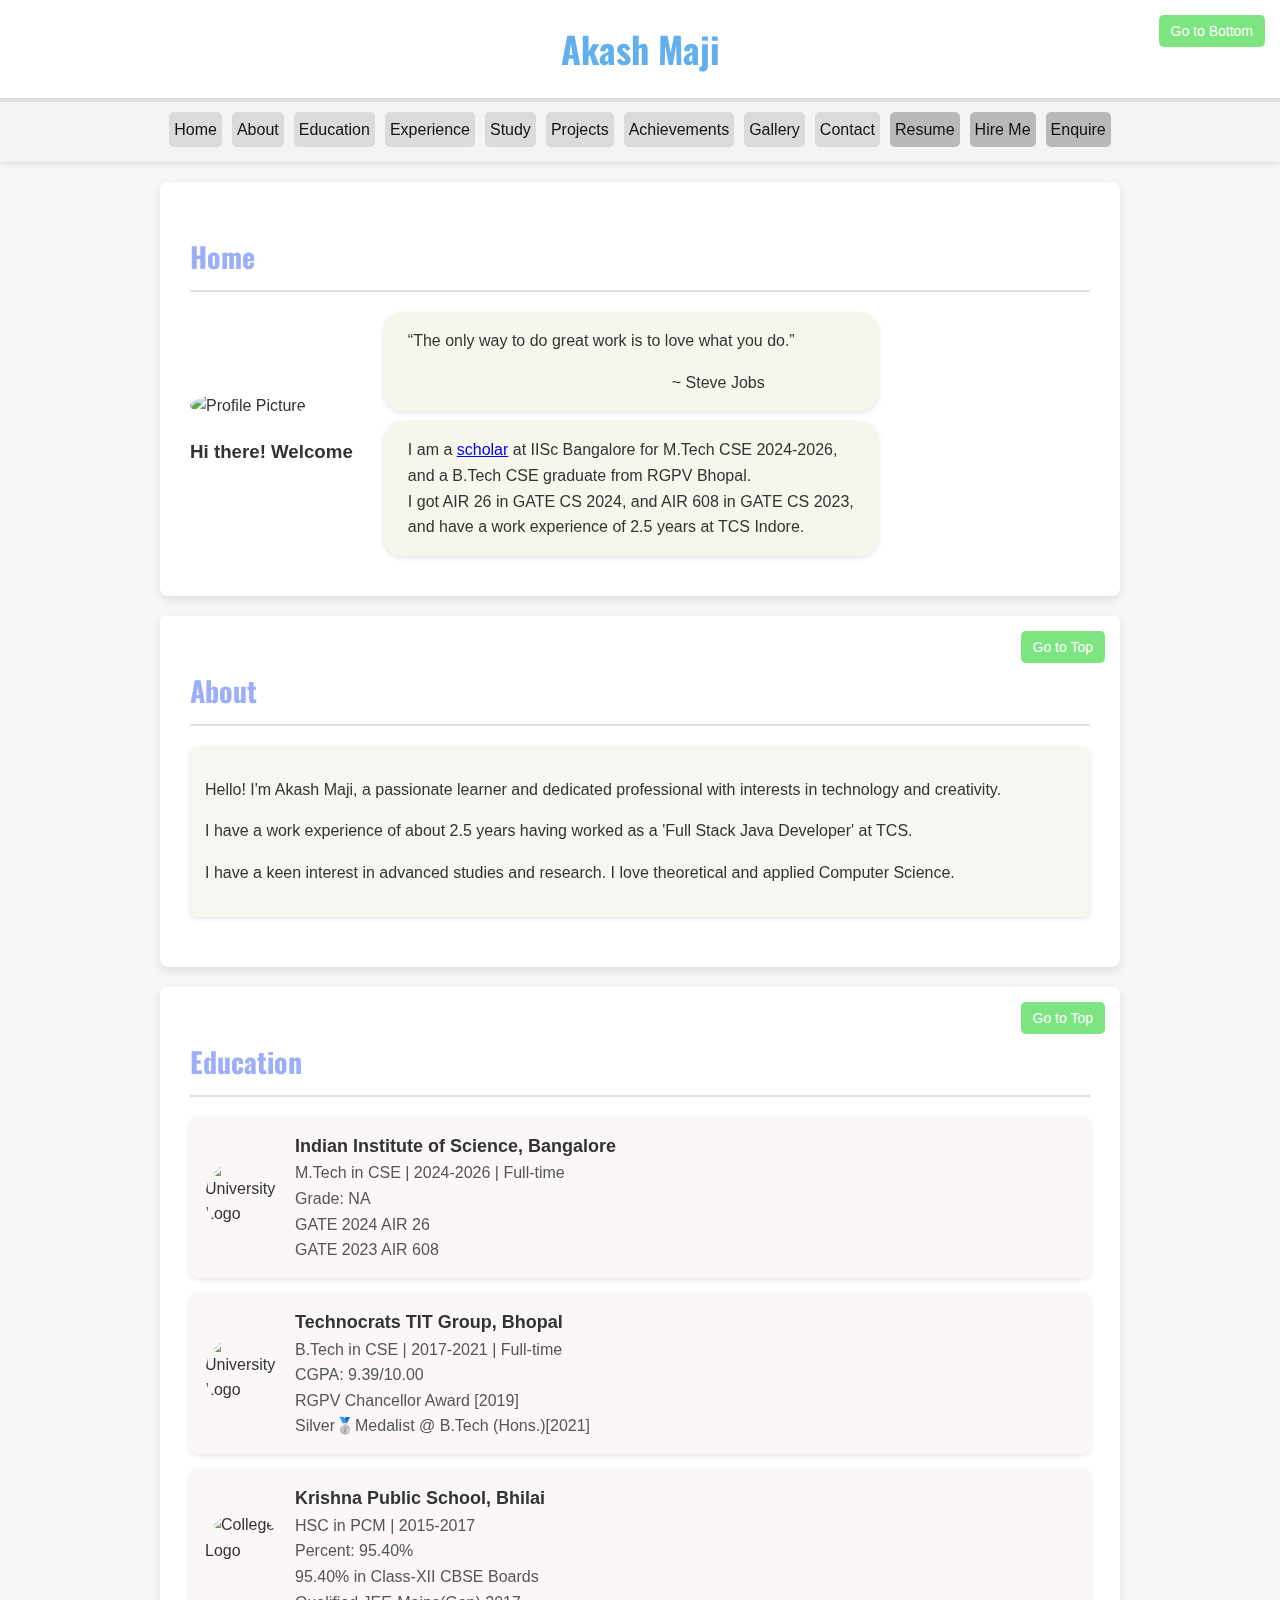
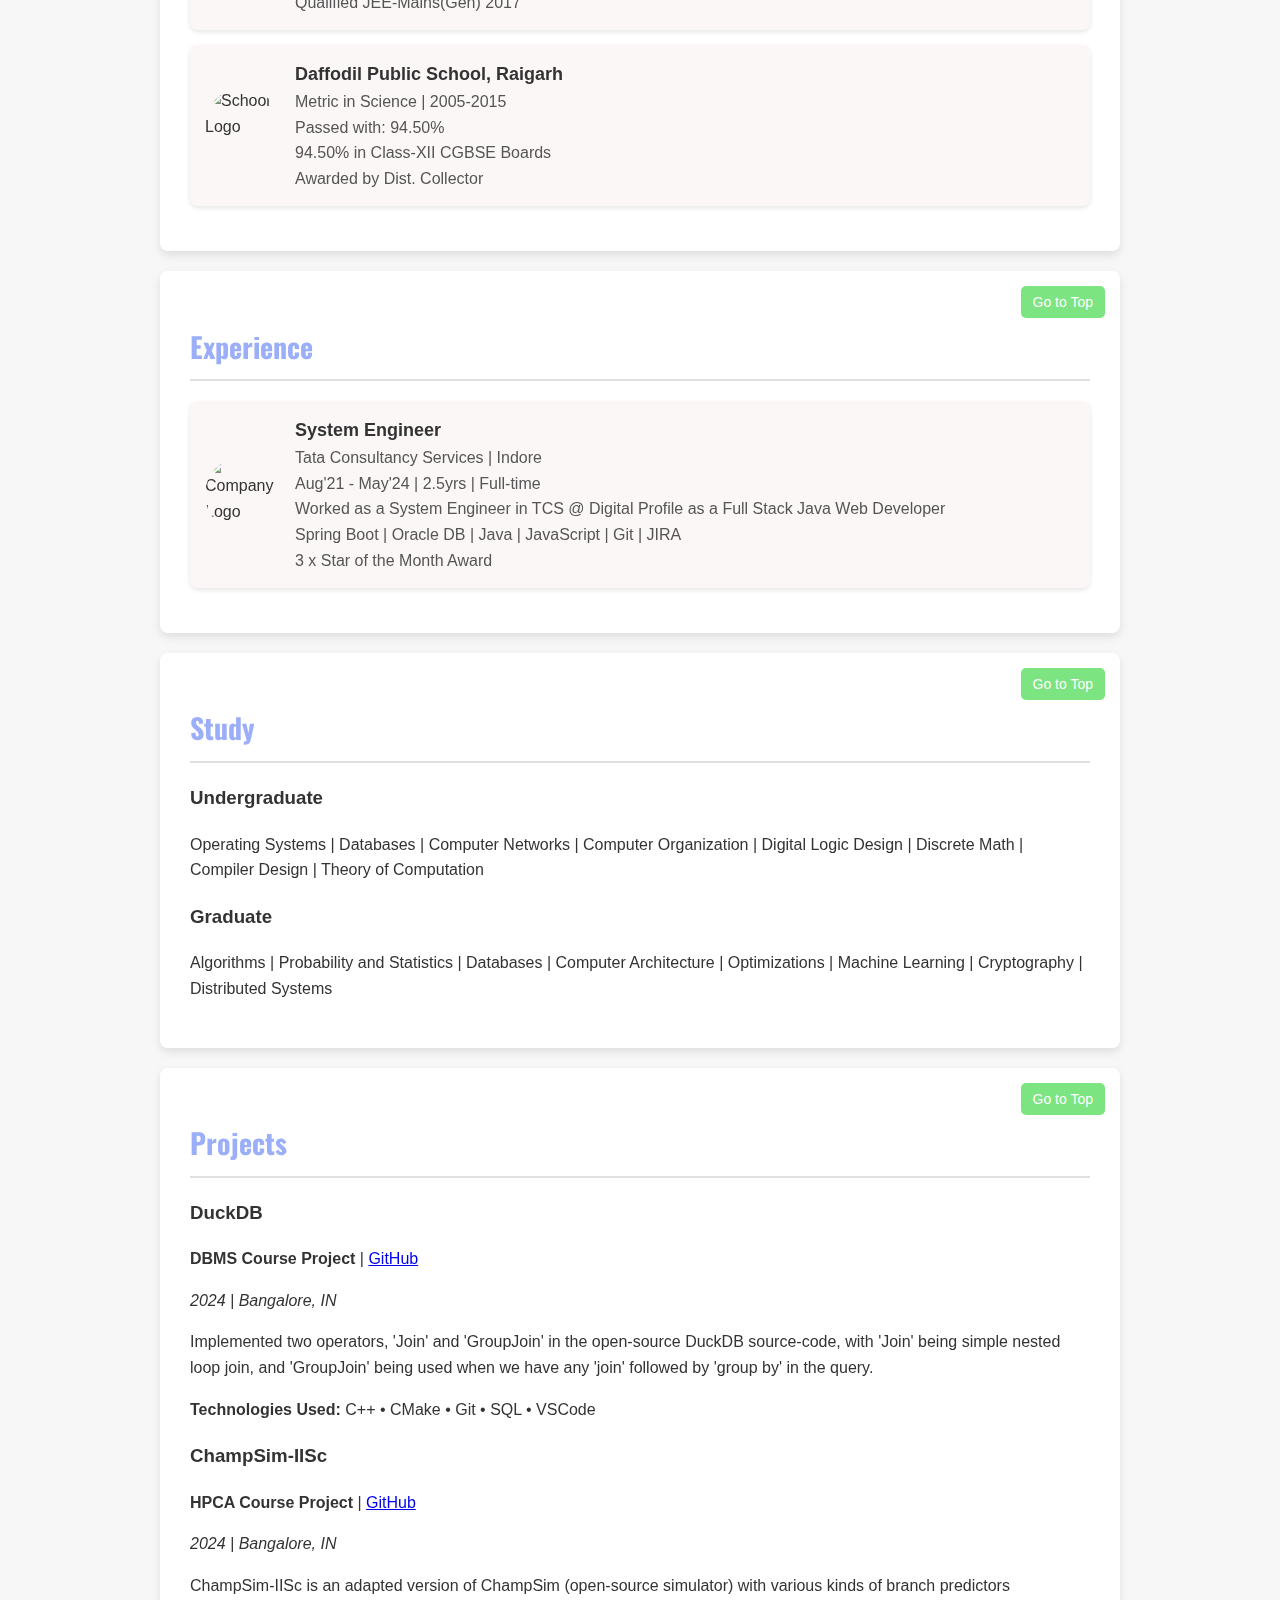
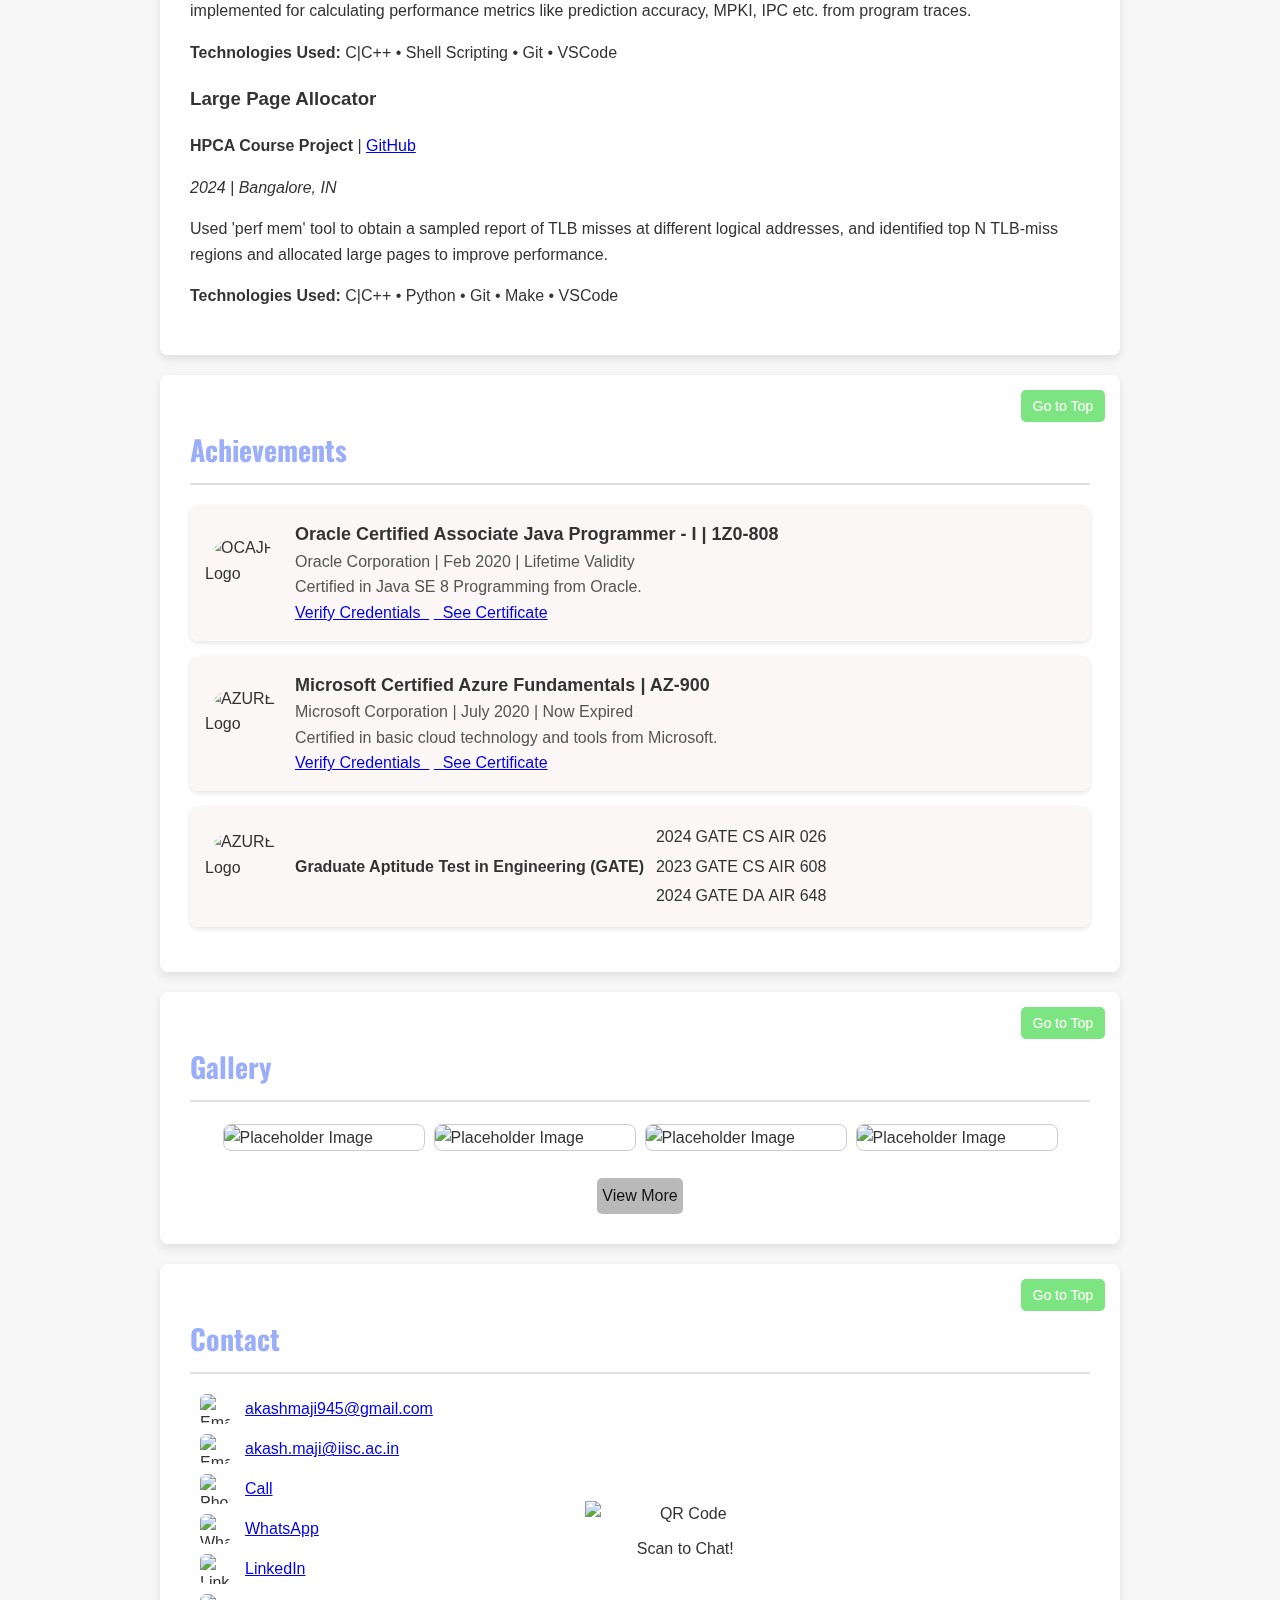
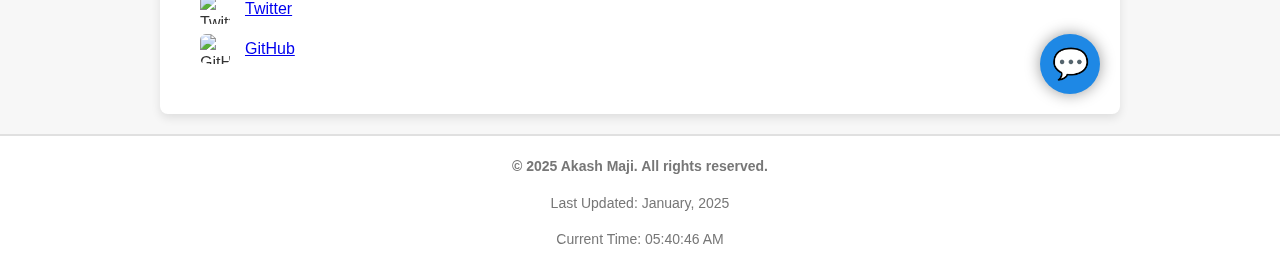
==== commit bbc05766: "added chatbot" ====
--- a/index.html
+++ b/index.html
@@ -6,8 +6,9 @@
         <meta name="viewport" content="width=device-width, initial-scale=1.0">
         <title>Akash Maji</title>
 
-         <!-- Favicon -->
-    <link rel="icon" href="./images/blue-favicon.ico" type="image/x-icon">
+        <!-- Favicon -->
+        <link rel="icon" href="./images/blue-favicon.ico" type="image/x-icon">
+
         <!-- Google Fonts -->
         <link rel="preconnect" href="https://fonts.googleapis.com">
         <link rel="preconnect" href="https://fonts.gstatic.com" crossorigin>
@@ -15,12 +16,18 @@
 
         <!-- CSS Styles -->
         <link rel="stylesheet" href="./css/index.css">
-
-        <!-- JS Scripts -->
+        <link rel="stylesheet" href="./css/chatbot.css">
+
+        <!-- JavaScript Libraries -->
+        <script src="https://cdn.jsdelivr.net/npm/marked/marked.min.js"></script>
+        <script src="https://cdnjs.cloudflare.com/ajax/libs/flowchart/1.15.0/flowchart.min.js"></script>
+        <script src="https://cdn.jsdelivr.net/npm/mermaid@10/dist/mermaid.min.js"></script>
+
+        <!-- Main Scripts -->
         <script src="./js/index.js"></script>
-        
-
+        <script src="./js/chatbot.js" defer></script> <!-- ✅ Defer to ensure DOM is loaded before execution -->
     </head>
+
 
     <body onload="updateTime()">
 
@@ -147,22 +154,44 @@
         <section id="study">
             <h2>Study</h2>
             <button class="go-to-top" onclick="scrollToTop()">Go to Top</button>
+            
             <div class="study-item">
-                
-            </div>
+                <h3>Undergraduate</h3>
+                <p>Operating Systems | Databases | Computer Networks | Computer Organization | Digital Logic Design | Discrete Math | Compiler Design | Theory of Computation</p>
+            </div>
+            
             <div class="study-item">
-                
+                <h3>Graduate</h3>
+                <p>Algorithms | Probability and Statistics | Databases | Computer Architecture | Optimizations | Machine Learning | Cryptography | Distributed Systems</p>
             </div>
         </section>
 
         <section id="projects">
             <h2>Projects</h2>
             <button class="go-to-top" onclick="scrollToTop()">Go to Top</button>
+            
             <div class="project-item">
-                
-            </div>
+                <h3>DuckDB</h3>
+                <p><strong>DBMS Course Project</strong> | <a href="https://github.com/akashmaji946/myduckdb/" target="_blank">GitHub</a></p>
+                <p><em>2024 | Bangalore, IN</em></p>
+                <p>Implemented two operators, 'Join' and 'GroupJoin' in the open-source DuckDB source-code, with 'Join' being simple nested loop join, and 'GroupJoin' being used when we have any 'join' followed by 'group by' in the query.</p>
+                <p><strong>Technologies Used:</strong> C++ &bull; CMake &bull; Git &bull; SQL &bull; VSCode</p>
+            </div>
+            
             <div class="project-item">
-                
+                <h3>ChampSim-IISc</h3>
+                <p><strong>HPCA Course Project</strong> | <a href="https://github.com/akashmaji946/ChampSim-IISc/" target="_blank">GitHub</a></p>
+                <p><em>2024 | Bangalore, IN</em></p>
+                <p>ChampSim-IISc is an adapted version of ChampSim (open-source simulator) with various kinds of branch predictors implemented for calculating performance metrics like prediction accuracy, MPKI, IPC etc. from program traces.</p>
+                <p><strong>Technologies Used:</strong> C|C++ &bull; Shell Scripting &bull; Git &bull; VSCode</p>
+            </div>
+            
+            <div class="project-item">
+                <h3>Large Page Allocator</h3>
+                <p><strong>HPCA Course Project</strong> | <a href="https://github.com/akashmaji946/HPCA-Assignment-02/" target="_blank">GitHub</a></p>
+                <p><em>2024 | Bangalore, IN</em></p>
+                <p>Used 'perf mem' tool to obtain a sampled report of TLB misses at different logical addresses, and identified top N TLB-miss regions and allocated large pages to improve performance.</p>
+                <p><strong>Technologies Used:</strong> C|C++ &bull; Python &bull; Git &bull; Make &bull; VSCode</p>
             </div>
         </section>
 
@@ -176,7 +205,7 @@
                     Oracle Corporation | Feb 2020 | Lifetime Validity<br>
                     Certified in Java SE 8 Programming from Oracle.<br>
                     <a href="https://www.credly.com/badges/6616ad47-2676-4e01-893c-20a4642a8b67" target="_blank">Verify Credentials&nbsp;&nbsp;</a>
-                    <a href="https://pdflink.to/akashmaji_ocajp/" target="_blank">&nbsp;&nbsp;See Certificate</a>
+                    <a href="https://pdflink.to/akash-maji-ocajp/" target="_blank">&nbsp;&nbsp;See Certificate</a>
                 </div>
                 
             </div>
@@ -187,9 +216,30 @@
                     Microsoft Corporation | July 2020 | Now Expired <br>
                     Certified in basic cloud technology and tools from Microsoft.<br>
                     <a href="https://www.credly.com/badges/2382975e-d741-4ec9-acca-5d8237bbc515" target="_blank">Verify Credentials&nbsp;&nbsp;</a>
-                    <a href="https://pdflink.to/akashmaji_azure/" target="_blank">&nbsp;&nbsp;See Certificate</a>
+                    <a href="https://pdflink.to/akash-maji-azure/" target="_blank">&nbsp;&nbsp;See Certificate</a>
                 </div>
                 
+            </div>
+            <div class="education-item">
+                <img src="./images/gate-logo.jpg" alt="AZURE Logo">
+                <strong>Graduate Aptitude Test in Engineering (GATE) &nbsp;</strong><br>
+                <table>
+                    <tr>
+                        <td>2024</td>
+                        <td>GATE CS</td>
+                        <td>AIR 026</td>
+                    </tr>
+                    <tr>
+                        <td>2023</td>
+                        <td>GATE CS</td>
+                        <td>AIR 608</td>
+                    </tr>
+                    <tr>
+                        <td>2024</td>
+                        <td>GATE DA</td>
+                        <td>AIR 648</td>
+                    </tr>
+                </table>
             </div>
         </section>
 
@@ -255,9 +305,40 @@
                         <a class="hire-me" href="./query.html">Post Query</a>
                     </div> -->
                 </div>
+                <div>
+                    <div>
+                        <!-- Floating Chat Icon -->
+                <div id="chatbot-icon">💬</div>
+                <!-- Chatbot Container -->
+                <div id="chatbot-container" class="hidden">
+                <div id="chatbot-header">
+                    <span>AI Chatbot</span>
+                    <button id="close-btn">Close</button>
+                    <button id="expand-btn" onclick="openChatbot()">New Tab</button>
+            
+                </div>
+                <div id="chatbot-body">
+                    <div id="chatbot-messages"></div>
+                </div>
+                <div id="chatbot-input-container">
+                    <input type="text" id="chatbot-input" placeholder="Type a message..." />
+                    <button id="send-btn">➤</button>
+                </div>
+                </div>
+    
+            </div>
+                </div>
+
+                <div>
+                    
+                </div>
                 
             </div>
         </section>
+
+
+
+        
 
 
 
--- a/css/chatbot.css
+++ b/css/chatbot.css
@@ -0,0 +1,187 @@
+/* General Styles */
+body {
+    font-family: Arial, sans-serif;
+    /* background-color: #121212;
+    margin: 0;
+    padding: 0;
+    color: #fff; */
+}
+
+/* Floating Chat Icon - Always Fixed at Bottom Right */
+#chatbot-icon {
+    position: absolute !important;  
+    bottom: 20px;                /* ✅ Locks it to the bottom */
+    right: 20px;                 /* ✅ Locks it to the right */
+    width: 60px;
+    height: 60px;
+    background-color: #1e88e5;
+    color: white;
+    font-size: 30px;
+    display: flex;
+    justify-content: center;
+    align-items: center;
+    border-radius: 50%;
+    box-shadow: 0 0 15px rgba(0, 0, 0, 0.4);
+    cursor: pointer;
+    transition: transform 0.2s, background-color 0.2s;
+    z-index: 9999; /* ✅ Ensures it's above everything */
+}
+
+#chatbot-icon:hover {
+    background-color: #1565c0;
+    transform: scale(1.1);
+}
+
+/* Chatbot Container */
+#chatbot-container {
+    position: fixed;
+    bottom: 150px;
+    right: 15px;
+    /* left: 5px; */
+    width: 450px;
+    height: 750px;
+    background-color: #1f1f1f;
+    border-radius: 15px;
+    box-shadow: 0 0 20px rgba(0, 0, 0, 0.6);
+    display: flex;
+    flex-direction: column;
+    overflow: hidden;
+}
+
+/* Hide Chatbot Initially */
+.hidden {
+    display: none !important;
+}
+
+/* Chatbot Header */
+#chatbot-header {
+    background-color: #1e88e5;
+    color: white;
+    padding: 15px;
+    border-top-left-radius: 15px;
+    border-top-right-radius: 15px;
+    display: flex;
+    justify-content: space-between;
+    align-items: center;
+    font-size: 18px;
+}
+
+#close-btn, #expand-btn {
+    background: none;
+    border: none;
+    color: white;
+    font-size: 20px;
+    cursor: pointer;
+    margin-left: 10px;
+}
+
+#expand-btn {
+    font-size: 18px;
+}
+
+/* Chatbot Body */
+#chatbot-body {
+    flex: 1;
+    padding: 0px;
+    overflow-y: auto;
+}
+
+/* Chatbot Messages */
+#chatbot-messages {
+    display: flex;
+    flex-direction: column;
+}
+
+.message {
+    margin-bottom: 15px;
+    padding: 12px;
+    border-radius: 8px;
+    max-width: 60%;
+}
+
+.message.user {
+    margin: 10px;
+    background-color: #b5e0e3;
+    color: rgb(10, 10, 10);
+    align-self: flex-end;
+}
+
+.message.bot {
+    margin: 10px;
+    background-color: #333;
+    color: white;
+    align-self: flex-start;
+}
+
+/* Input Section */
+#chatbot-input-container {
+    display: flex;
+    padding: 10px;
+    border-top: 1px solid #444;
+    background-color: #2c2c2c;
+    flex-direction: row; /* Keep the default order */
+}
+
+#send-btn {
+    padding: 10px 15px;
+    background-color: #1e88e5;
+    color: white;
+    border: none;
+    border-radius: 8px;
+    cursor: pointer;
+    font-size: 16px;
+    margin-right: 10px; /* Add margin-right to create space between the button and input */
+}
+
+#send-btn:hover {
+    background-color: #1565c0;
+}
+
+#chatbot-input {
+    flex: 1;
+    padding: 10px;
+    border: 1px solid #444;
+    border-radius: 10px;
+    background-color: #333;
+    color: white;
+}
+
+/* Media Queries for Mobile Responsiveness */
+@media (max-width: 968px) {
+    #chatbot-container {
+        width: 100%;
+        height: 10%;
+        bottom: 0;
+        right: 0;
+        border-radius: 0;
+    }
+
+    #chatbot-header {
+        font-size: 16px;
+        padding: 10px;
+    }
+
+    #close-btn, #expand-btn {
+        font-size: 18px;
+        margin-left: 5px;
+    }
+
+    #chatbot-input-container {
+        padding: 5px;
+    }
+
+    #send-btn {
+        padding: 8px 12px;
+        font-size: 14px;
+    }
+
+    #chatbot-input {
+        padding: 8px;
+        font-size: 14px;
+    }
+
+    #expand-btn {
+        display: none;
+
+    }
+}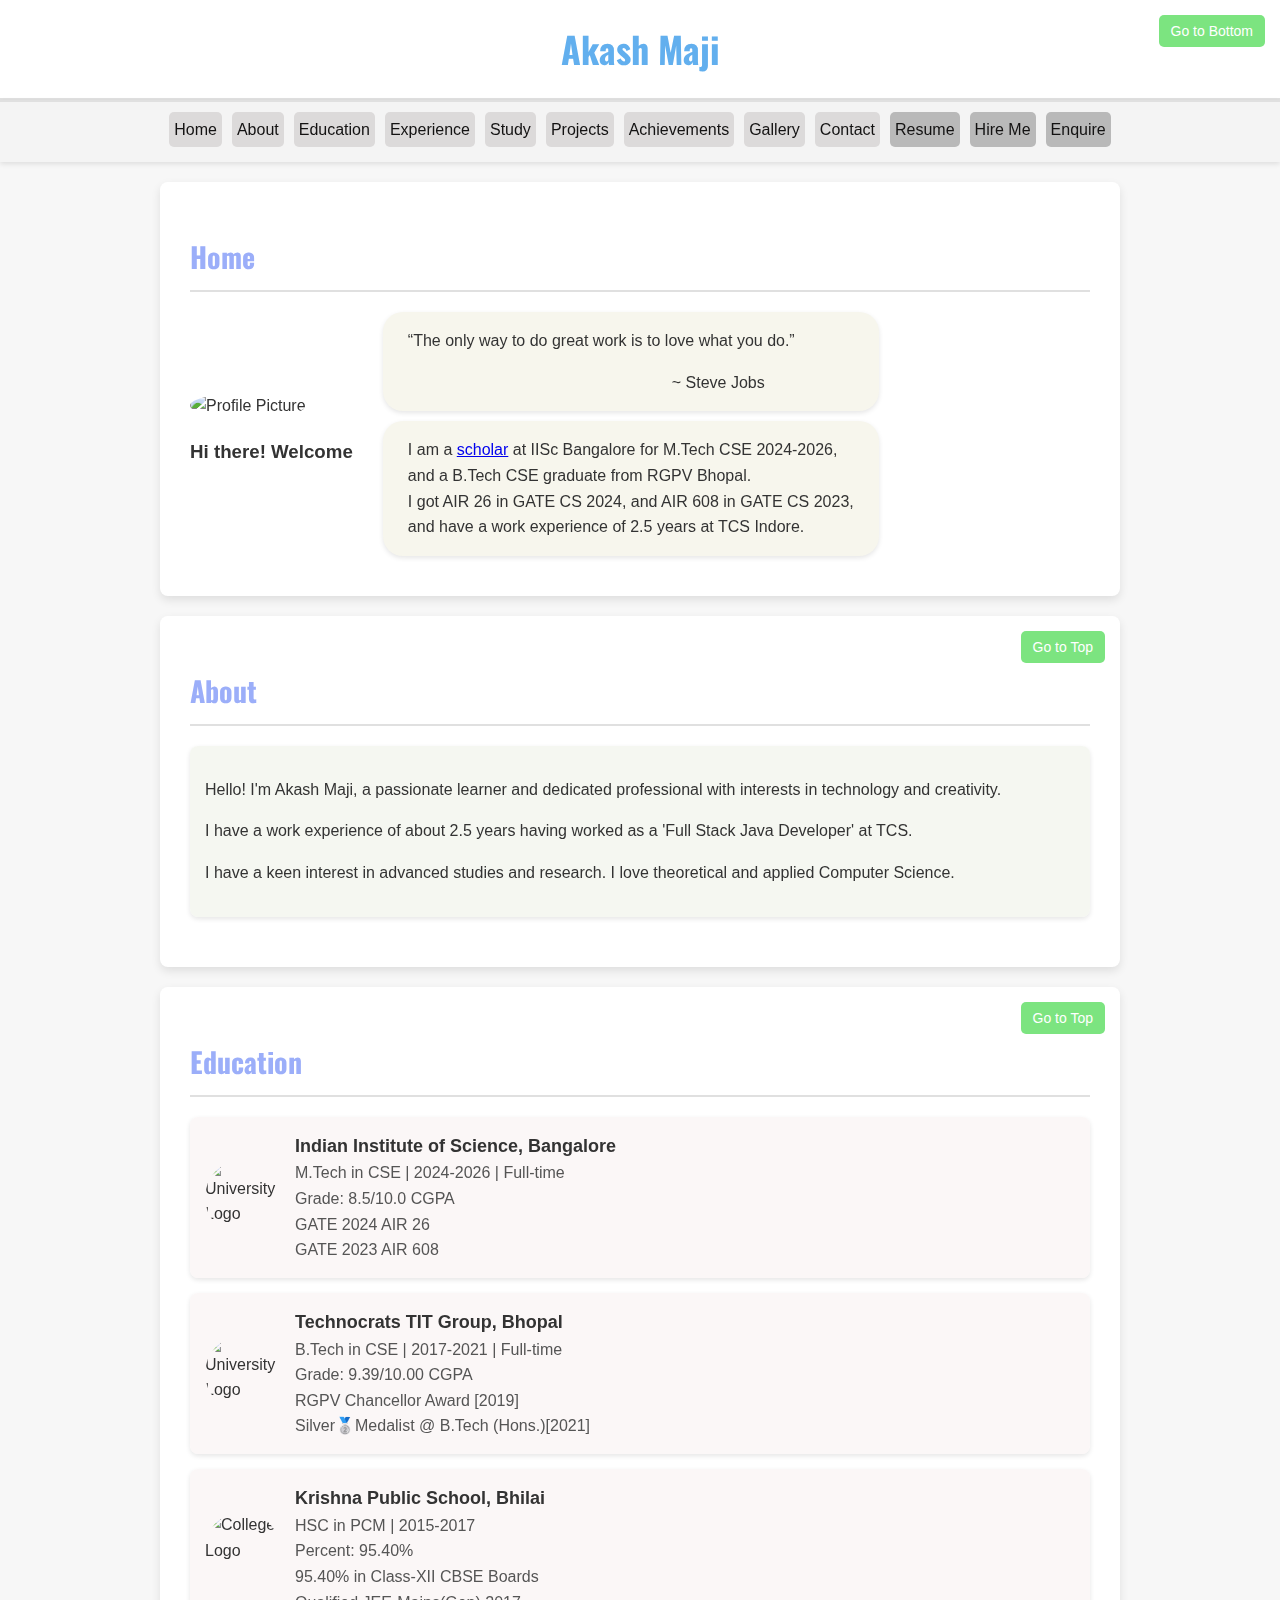
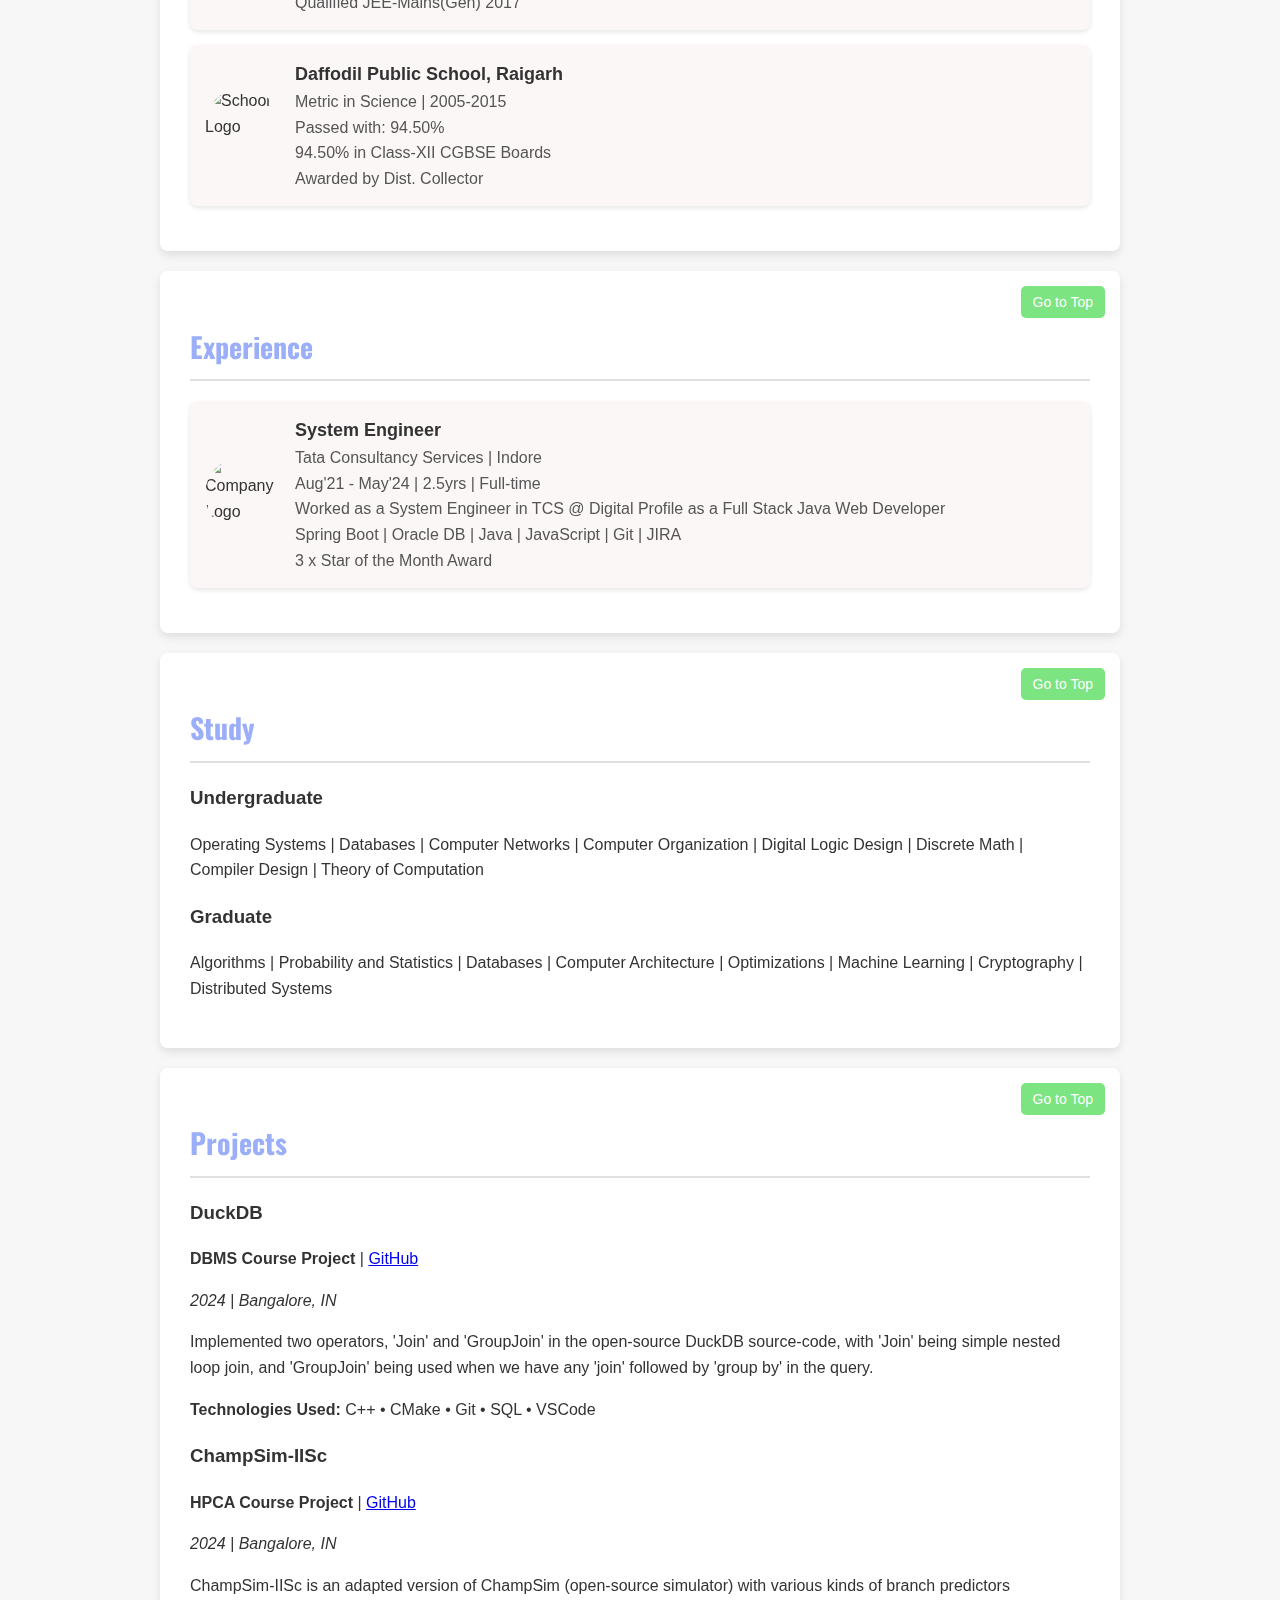
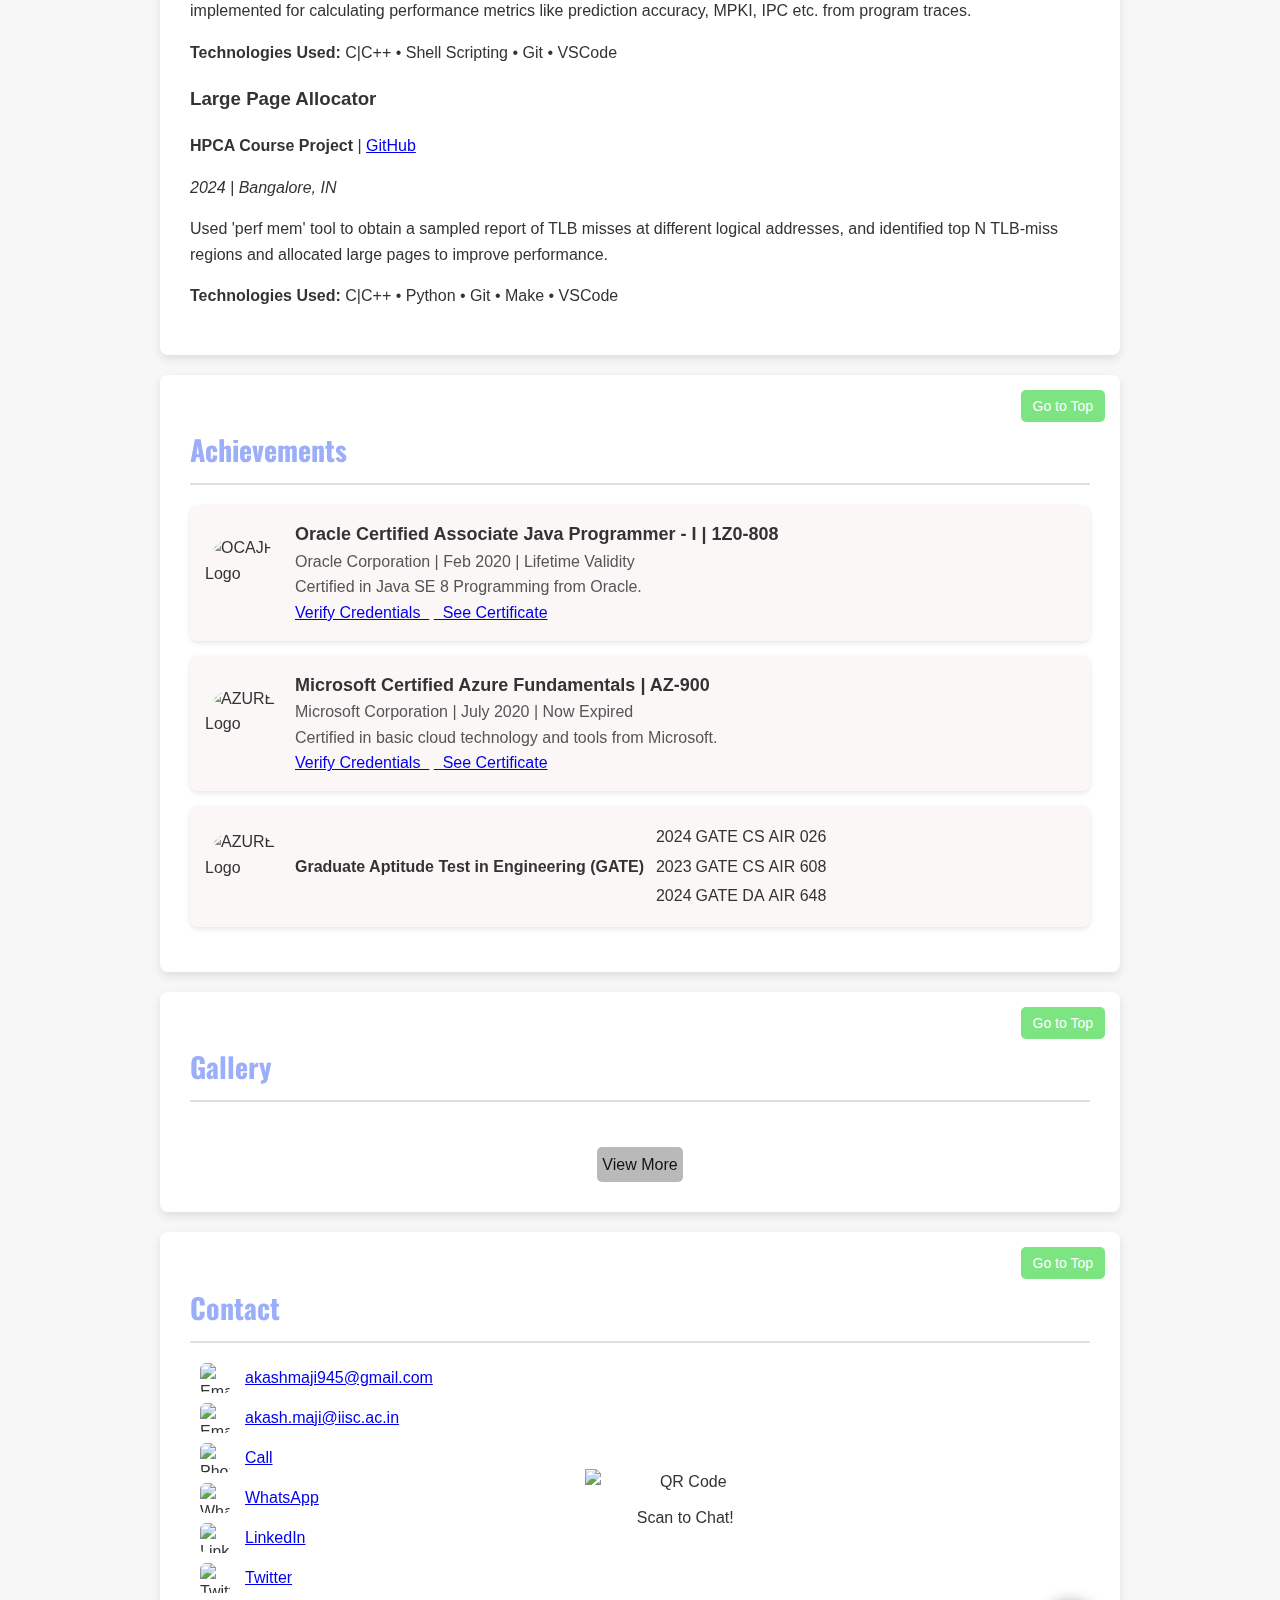
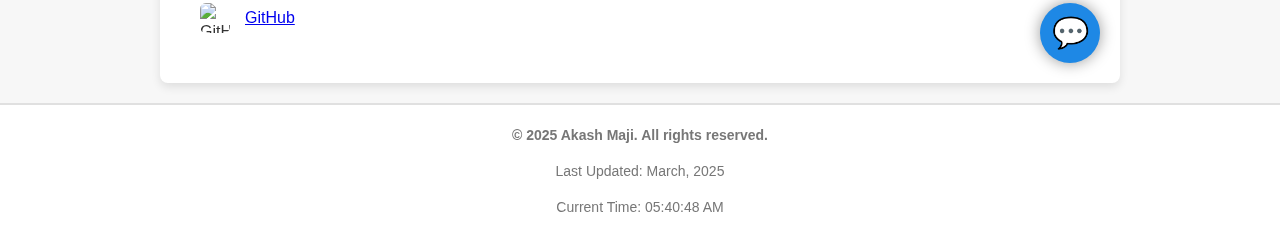
==== commit 6467e655: "updated links" ====
--- a/index.html
+++ b/index.html
@@ -98,7 +98,7 @@
                 <div>
                     <strong>Indian Institute of Science, Bangalore</strong><br>
                     M.Tech in CSE | 2024-2026 | Full-time<br>
-                    Grade: NA<br>
+                    Grade: 8.5/10.0 CGPA<br>
                     GATE 2024 AIR 26 <br>
                     GATE 2023 AIR 608
                 </div>
@@ -108,7 +108,7 @@
                 <div>
                     <strong>Technocrats TIT Group, Bhopal</strong><br>
                     B.Tech in CSE | 2017-2021 | Full-time<br>
-                    CGPA: 9.39/10.00<br>
+                    Grade: 9.39/10.00 CGPA<br>
                     RGPV Chancellor Award [2019] <br>
                     Silver🥈Medalist @ B.Tech (Hons.)[2021]
                 </div>
@@ -247,10 +247,10 @@
             <h2>Gallery</h2>
             <button class="go-to-top" onclick="scrollToTop()">Go to Top</button>
             <div class="gallery">
-                <img src="./images/gall-1.jpg" alt="Placeholder Image">
+                <!-- <img src="./images/gall-1.jpg" alt="Placeholder Image">
                 <img src="./images/gall-2.jpg" alt="Placeholder Image">
                 <img src="./images/gall-3.jpg" alt="Placeholder Image">
-                <img src="./images/gall-4.png" alt="Placeholder Image">
+                <img src="./images/gall-4.png" alt="Placeholder Image"> -->
             </div>
             <div>
                 <div class="view_more">
@@ -344,7 +344,7 @@
 
         <footer>
             <p><b>&copy; 2025 Akash Maji. All rights reserved.</b></p>
-            <p>Last Updated: January, 2025</p>
+            <p>Last Updated: March, 2025</p>
             <p id="timeDisplay">Current Time: 09:56:03 AM</p>
             <button class="go-to-bottom" onclick="scrollToBottom()">Go to Bottom</button>
         </footer>
--- a/css/chatbot.css
+++ b/css/chatbot.css
@@ -29,7 +29,7 @@
 
 #chatbot-icon:hover {
     background-color: #1565c0;
-    transform: scale(1.1);
+    transform: scale(1.5);
 }
 
 /* Chatbot Container */
@@ -93,14 +93,16 @@
 }
 
 .message {
-    margin-bottom: 15px;
-    padding: 12px;
+    margin: 10px;
+    padding: 10px 20px; /* Increased padding for larger message box */
     border-radius: 8px;
-    max-width: 60%;
+    max-width: 80%;
+    font-size: 18px; /* Increased text size */
 }
 
 .message.user {
     margin: 10px;
+    margin-left: 5px;
     background-color: #b5e0e3;
     color: rgb(10, 10, 10);
     align-self: flex-end;
@@ -115,6 +117,7 @@
 
 /* Input Section */
 #chatbot-input-container {
+    size: 100%;
     display: flex;
     padding: 10px;
     border-top: 1px solid #444;
@@ -130,7 +133,7 @@
     border-radius: 8px;
     cursor: pointer;
     font-size: 16px;
-    margin-right: 10px; /* Add margin-right to create space between the button and input */
+    margin-left: 10px; /* Add margin-right to create space between the button and input */
 }
 
 #send-btn:hover {
@@ -139,11 +142,12 @@
 
 #chatbot-input {
     flex: 1;
-    padding: 10px;
+    padding: 15px; /* Increased padding for larger text box */
     border: 1px solid #444;
     border-radius: 10px;
     background-color: #333;
     color: white;
+    font-size: 18px; /* Increased text size */
 }
 
 /* Media Queries for Mobile Responsiveness */
@@ -182,6 +186,5 @@
 
     #expand-btn {
         display: none;
-
     }
 }